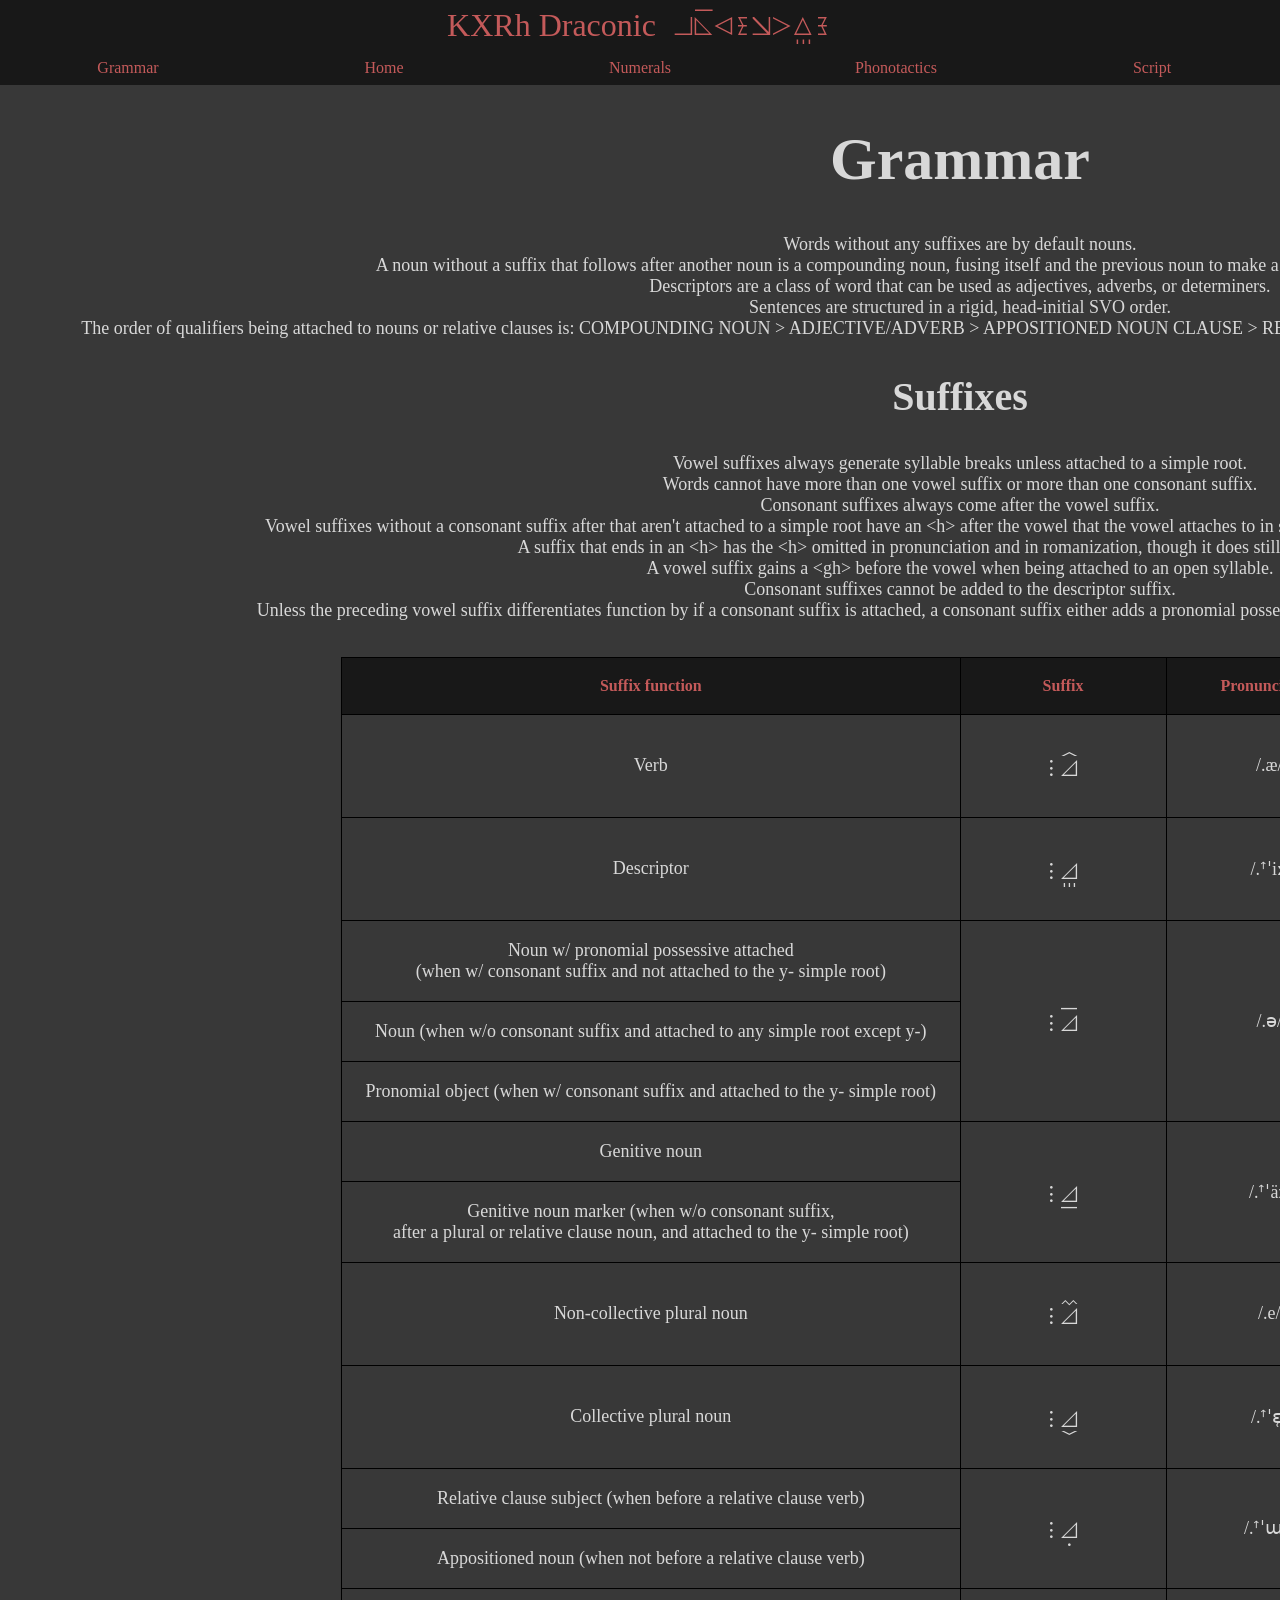
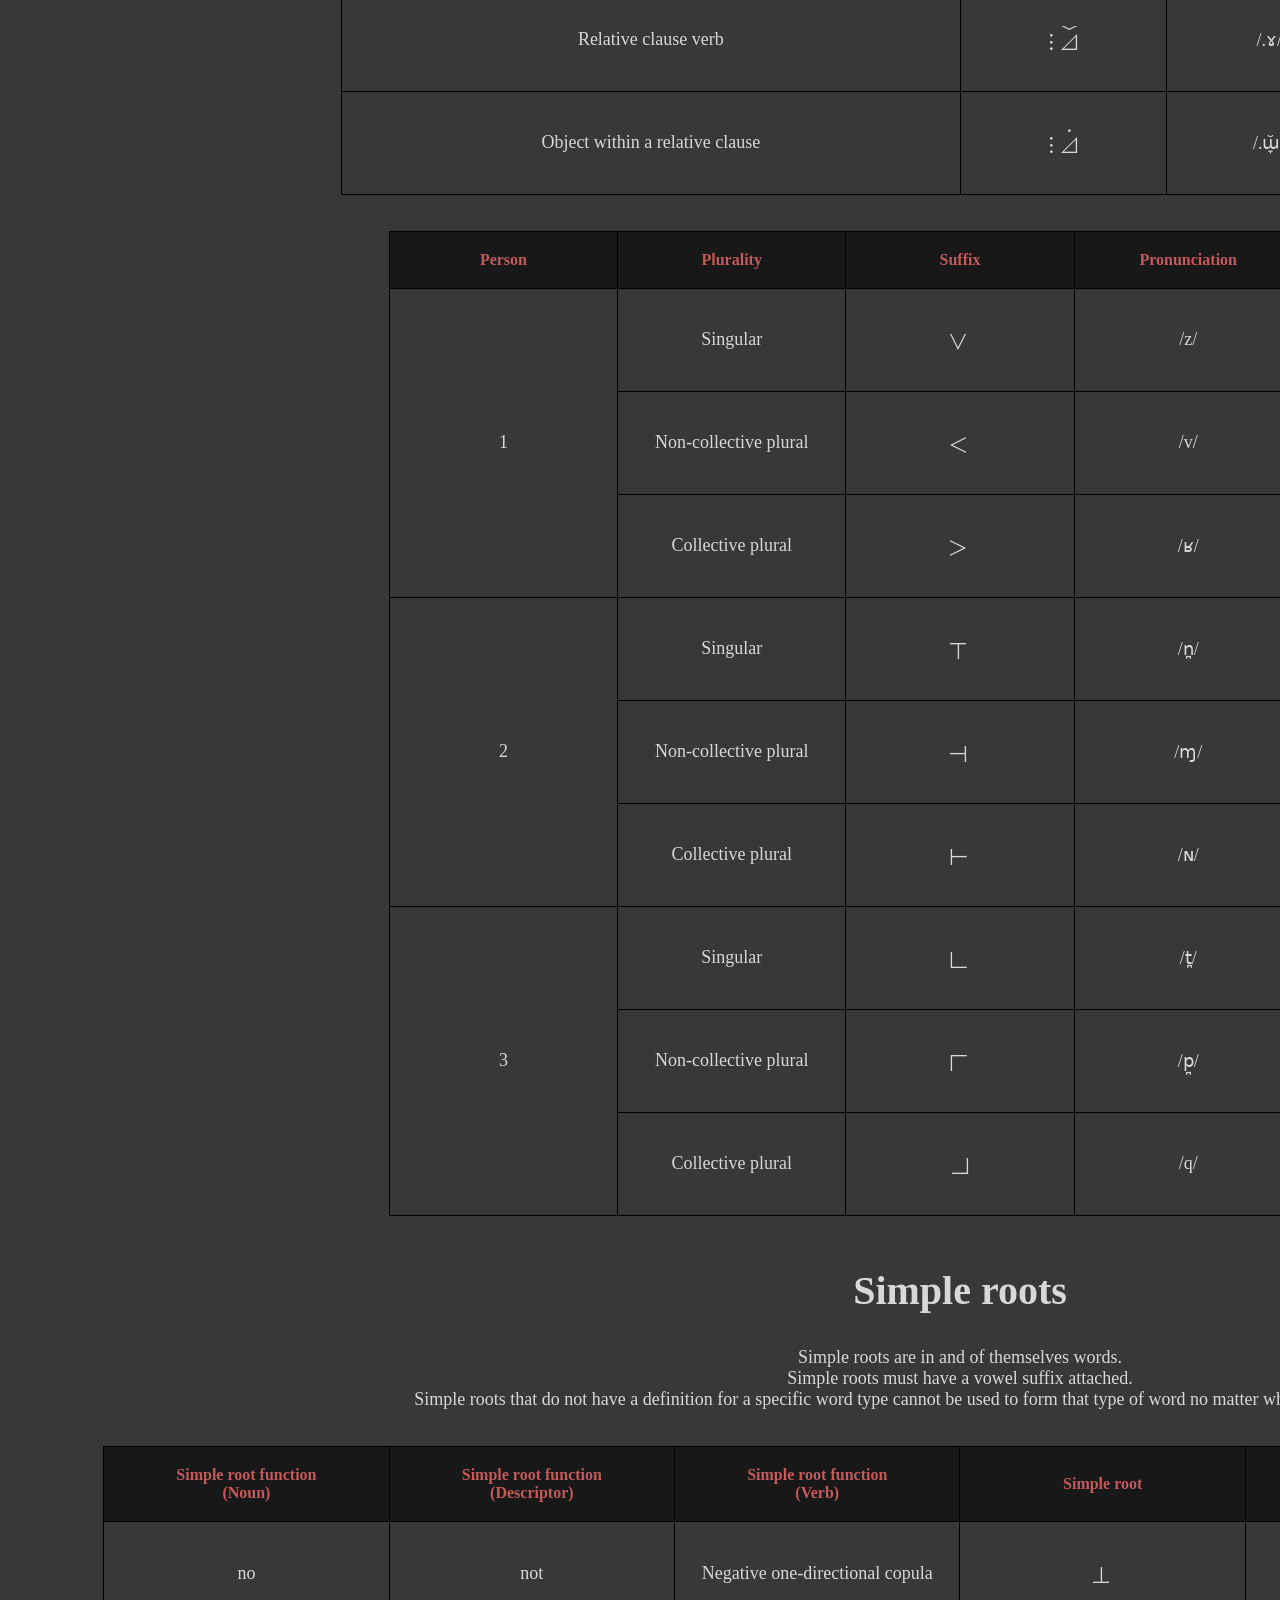
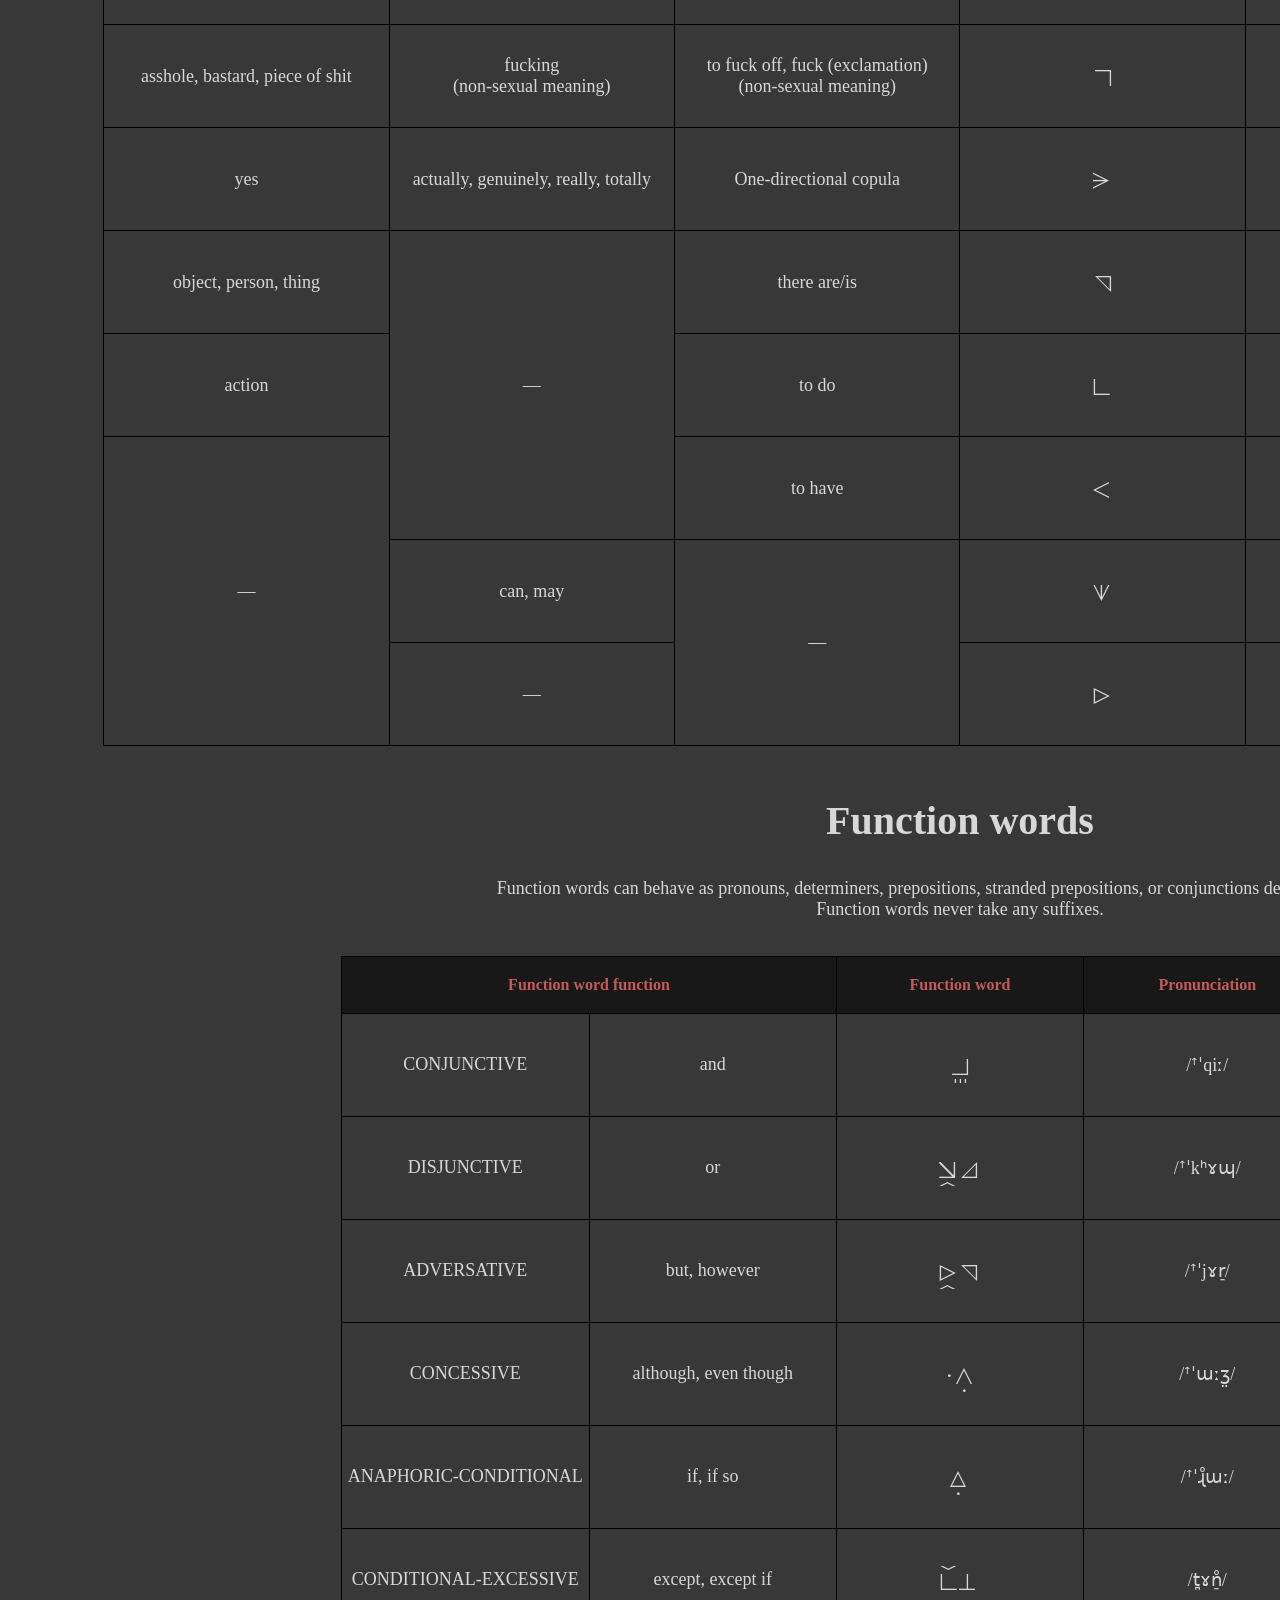
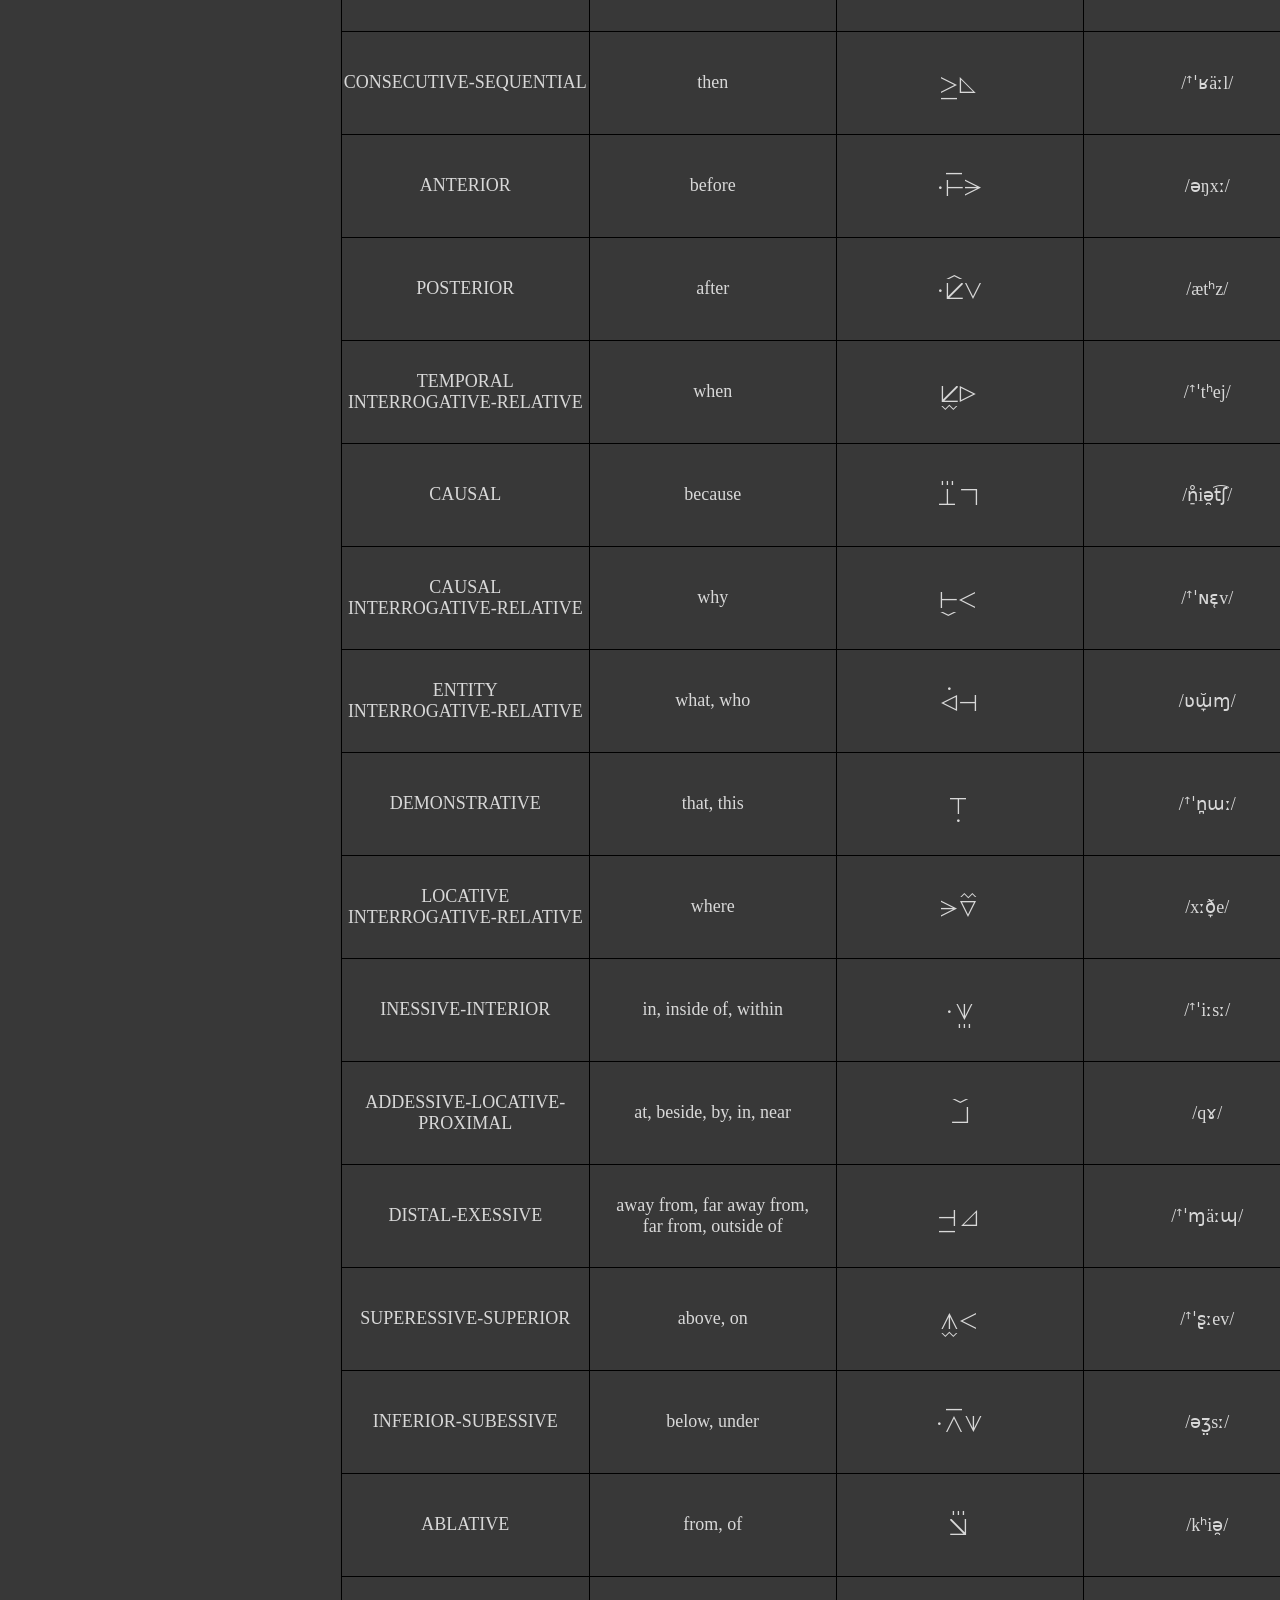
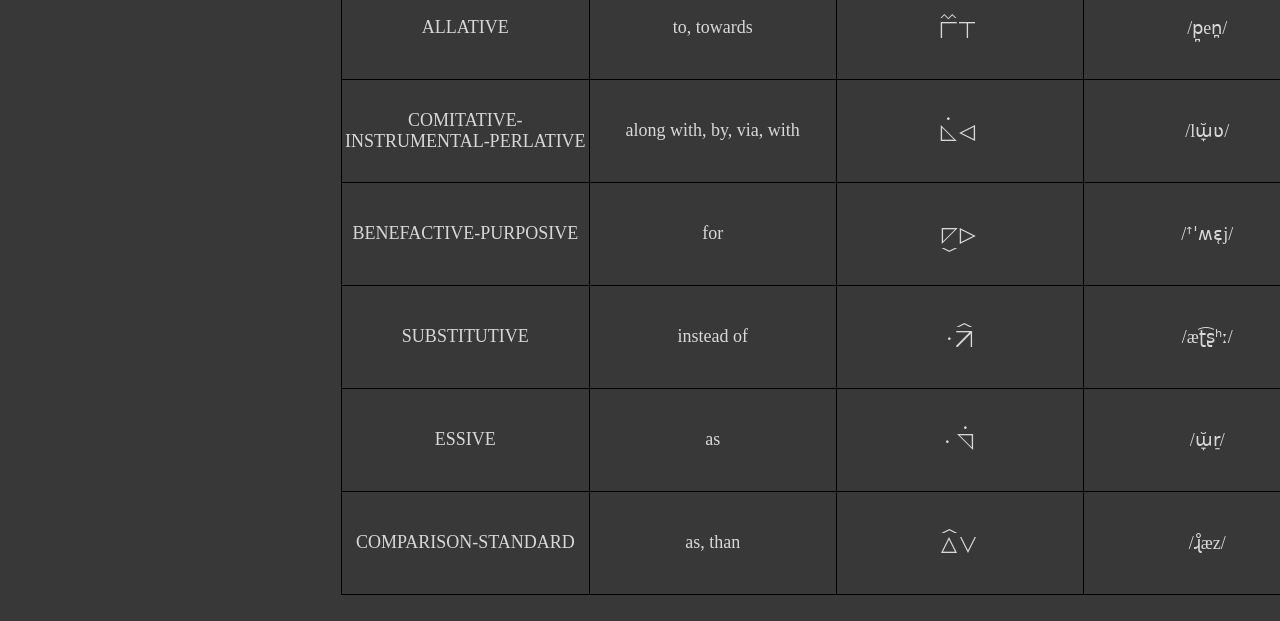
==== structural/grammar.html @ 3b216af0 "typo" ====
<!DOCTYPE html>
<html lang="en">
    <head>
        <link rel="stylesheet" href="../style/style.css">
        <meta charset="UTF-8">
        <meta name="viewport" content="width=device-width, initial-scale=1.0">
        <title>KXRh Draconic</title>
    </head>
    <body>
        <header>
            <p>KXRh Draconic&nbsp;&nbsp;</p>
            <p class="kxrh">qlaw{kxRI}</p>
        </header>
        <nav>
            <a href="grammar.html">Grammar</a>
            <a href="../index.html">Home</a>
            <a href="numerals.html">Numerals</a>
            <a href="phonotactics.html">Phonotactics</a>
            <a href="script.html">Script</a>
        </nav>
        <h1>Grammar</h1>
        <p>
            Words without any suffixes are by default nouns.<br>
            A noun without a suffix that follows after another noun is a compounding noun, fusing itself and the previous noun to make a semantically novel compound noun.<br>
            Descriptors are a class of word that can be used as adjectives, adverbs, or determiners.<br>
            Sentences are structured in a rigid, head-initial SVO order.<br>
            The order of qualifiers being attached to nouns or relative clauses is: COMPOUNDING NOUN &gt; ADJECTIVE/ADVERB &gt; APPOSITIONED NOUN CLAUSE &gt; RELATIVE CLAUSE &gt; POSSESSIVE NOUN &gt; PREPOSITIONAL CLAUSE.
        </p>
        <h2>Suffixes</h2>
        <p>
            Vowel suffixes always generate syllable breaks unless attached to a simple root.<br>
            Words cannot have more than one vowel suffix or more than one consonant suffix.<br>
            Consonant suffixes always come after the vowel suffix.<br>
            Vowel suffixes without a consonant suffix after that aren't attached to a simple root have an &lt;h&gt; after the vowel that the vowel attaches to in script (it attaches to the consonant suffix otherwise).<br>
            A suffix that ends in an &lt;h&gt; has the &lt;h&gt; omitted in pronunciation and in romanization, though it does still remain in script.<br>
            A vowel suffix gains a &lt;gh&gt; before the vowel when being attached to an open syllable.<br>
            Consonant suffixes cannot be added to the descriptor suffix.<br>
            Unless the preceding vowel suffix differentiates function by if a consonant suffix is attached, a consonant suffix either adds a pronomial possessive to a noun or adds a pronomial subject to a verb.
        </p>
        <br>
        <table class="vowel-suffix grid">
            <colspan><col><col><col><col></colspan>
            <tr>
                <th><br>Suffix function<br><br></th>
                <th><br>Suffix<br><br></th>
                <th><br>Pronunciation<br><br></th>
                <th><br>Romanization<br><br></th>
            </tr>
            <tr>
                <td><p>Verb</p></td>
                <td><p class="kxrh">;Gä</p></td>
                <td><p class="ipa">/.æ/</p></td>
                <td><p>ä</p></td>
            </tr>
            <tr>
                <td><p>Descriptor</p></td>
                <td><p class="kxrh">;GI</p></td>
                <td><p class="ipa">/.ꜛˈiː/</p></td>
                <td><p>ii</p></td>
            </tr>
            <tr>
                <td><p>Noun w/ pronomial possessive attached<br>(when w/ consonant suffix and not attached to the y- simple root)</p></td>
                <td rowspan="3"><p class="kxrh">;Ga</p></td>
                <td rowspan="3"><p class="ipa">/.ə/</p></td>
                <td rowspan="3"><p>a</p></td>
            </tr>
            <tr>
                <td><p>Noun (when w/o consonant suffix and attached to any simple root except y-)</p></td>
            </tr>
            <tr>
                <td><p>Pronomial object (when w/ consonant suffix and attached to the y- simple root)</p></td>
            </tr>
            <tr>
                <td><p>Genitive noun</p></td>
                <td rowspan="2"><p class="kxrh">;GA</p></td>
                <td rowspan="2"><p class="ipa">/.ꜛˈäː/</p></td>
                <td rowspan="2"><p>aa</p></td>
            </tr>
            <tr>
                <td><p>Genitive noun marker (when w/o consonant suffix,<br>after a plural or relative clause noun, and attached to the y- simple root)</p></td>
            </tr>
            <tr>
                <td><p>Non-collective plural noun</p></td>
                <td><p class="kxrh">;Ge</p></td>
                <td><p class="ipa">/.e/</p></td>
                <td><p>e</p></td>
            </tr>
            <tr>
                <td><p>Collective plural noun</p></td>
                <td><p class="kxrh">;Gë</p></td>
                <td><p class="ipa">/.ꜛˈɛ̜/</p></td>
                <td><p>ë</p></td>
            </tr>
            <tr>
                <td><p>Relative clause subject (when before a relative clause verb)</p></td>
                <td rowspan="2"><p class="kxrh">;GU</p></td>
                <td rowspan="2"><p class="ipa">/.ꜛˈɯː/</p></td>
                <td rowspan="2"><p>uu</p></td>
            </tr>
            <tr>
                <td><p>Appositioned noun (when not before a relative clause verb)</p></td>
            </tr>
            <tr>
                <td><p>Relative clause verb</p></td>
                <td><p class="kxrh">;Go</p></td>
                <td><p class="ipa">/.ɤ/</p></td>
                <td><p>o</p></td>
            </tr>
            <tr>
                <td><p>Object within a relative clause</p></td>
                <td><p class="kxrh">;G'</p></td>
                <td><p class="ipa">/.ɯ̞̆/</p></p></td>
                <td><p>'</p></td>
            </tr>
        </table>
        <br>
        <br>
        <table class="consonant-suffix grid">
            <colgroup><col span="5"></colgroup>
            <tr>
                <th><br>Person<br><br></th>
                <th><br>Plurality<br><br></th>
                <th><br>Suffix<br><br></th>
                <th><br>Pronunciation<br><br></th>
                <th><br>Romanization<br><br></th>
            </tr>
            <tr>
                <td rowspan="3"><p>1</p></td>
                <td><p>Singular</p></td>
                <td><p class="kxrh">z</p></td>
                <td><p class="ipa">/z/</p></td>
                <td><p>z</p></td>
            </tr>
            <tr>
                <td><p>Non-collective plural</p></td>
                <td><p class="kxrh">v</p></td>
                <td><p class="ipa">/v/</p></td>
                <td><p>v</p></td>
            </tr>
            <tr>
                <td><p>Collective plural</p></td>
                <td><p class="kxrh">x</p></td>
                <td><p class="ipa">/ʁ/</p></td>
                <td><p>x</p></td>
            </tr>
            <tr>
                <td rowspan="3"><p>2</p></td>
                <td><p>Singular</p></td>
                <td><p class="kxrh">n</p></td>
                <td><p class="ipa">/n̪/</p></td>
                <td><p>n</p></td>
            </tr>
            <tr>
                <td><p>Non-collective plural</p></td>
                <td><p class="kxrh">m</p></td>
                <td><p class="ipa">/ɱ/</p></td>
                <td><p>m</p></td>
            </tr>
            <tr>
                <td><p>Collective plural</p></td>
                <td><p class="kxrh">g</p></td>
                <td><p class="ipa">/ɴ/</p></td>
                <td><p>ng</p></td>
            </tr>
            <tr>
                <td rowspan="3"><p>3</p></td>
                <td><p>Singular</p></td>
                <td><p class="kxrh">d</p></td>
                <td><p class="ipa">/t̪/</p></td>
                <td><p>d</p></td>
            </tr>
            <tr>
                <td><p>Non-collective plural</p></td>
                <td><p class="kxrh">b</p></td>
                <td><p class="ipa">/p̪/</p></td>
                <td><p>b</p></td>
            </tr>
            <tr>
                <td><p>Collective plural</p></td>
                <td><p class="kxrh">q</p></td>
                <td><p class="ipa">/q/</p></td>
                <td><p>q</p></td>
            </tr>
        </table>
        <br>
        <h2>Simple roots</h2>
        <p>
            Simple roots are in and of themselves words.<br>
            Simple roots must have a vowel suffix attached.<br>
            Simple roots that do not have a definition for a specific word type cannot be used to form that type of word no matter what suffix gets attached to them.
        </p>
        <br>
        <table class="simple-roots grid">
            <colgroup><col span="6"></colgroup>
            <tr>
                <th><br>Simple root function<br>(Noun)<br><br></th>
                <th><br>Simple root function<br>(Descriptor)<br><br></th>
                <th><br>Simple root function<br>(Verb)<br><br></th>
                <th><br>Simple root<br><br></th>
                <th><br>Pronunciation<br><br></th>
                <th><br>Romanization<br><br></th>
            </tr>
            <tr>
                <td><p>no</p></td>
                <td><p>not</p></td>
                <td><p>Negative one-directional copula</p></td>
                <td><p class="kxrh">N</p></td>
                <td><p class="ipa">/n̠̊/</p></td>
                <td><p>nh</p></td>
            </tr>
            <tr>
                <td><p>asshole, bastard, piece of shit</p></td>
                <td><p>fucking<br>(non-sexual meaning)</p></td>
                <td><p>to fuck off, fuck (exclamation)<br>(non-sexual meaning)</p></td>
                <td><p class="kxrh">J</p></td>
                <td><p class="ipa">/t͡ʃ/</p></td>
                <td><p>jh</p></td>
            </tr>
            <tr>
                <td><p>yes</p></td>
                <td><p>actually, genuinely, really, totally</p></td>
                <td><p>One-directional copula</p></td>
                <td><p class="kxrh">K</p></td>
                <td><p class="ipa">/xː/</p></td>
                <td><p>kh</p></td>
            </tr>
            <tr>
                <td><p>object, person, thing</p></td>
                <td rowspan="3"><p>—</p></td>
                <td><p>there are/is</p></td>
                <td><p class="kxrh">r</p></td>
                <td><p class="ipa">/r̠/</p></td>
                <td><p>r</p></td>
            </tr>
            <tr>
                <td><p>action</p></td>
                <td><p>to do</p></td>
                <td><p class="kxrh">d</p></td>
                <td><p class="ipa">/t̪/</p></td>
                <td><p>d</p></td>
            </tr>
            <tr>
                <td rowspan="3"><p>—</p></td>
                <td><p>to have</p></td>
                <td><p class="kxrh">v</p></td>
                <td><p class="ipa">/v/</p></td>
                <td><p>v</p></td>
            </tr>
            <tr>
                <td><p>can, may</p></td>
                <td rowspan="2"><p>—</p></td>
                <td><p class="kxrh">s</p></td>
                <td><p class="ipa">/sː/</p></td>
                <td><p>s</p></td>
            </tr>
            <tr>
                <td><p>—</p></td>
                <td><p class="kxrh">y</p></td>
                <td><p class="ipa">/j/</p></td>
                <td><p>y</p></td>
            </tr>
        </table>
        <br>
        <h2>Function words</h2>
        <p>
            Function words can behave as pronouns, determiners, prepositions, stranded prepositions, or conjunctions depending on context.<br>
            Function words never take any suffixes.
        </p>
        <br>
        <table class="function-words grid">
            <colgroup><col span="5"></colgroup>
            <tr>
                <th colspan="2"><br>Function word function<br><br></th>
                <th><br>Function word<br><br></th>
                <th><br>Pronunciation<br><br></th>
                <th><br>Romanization<br><br></th>
            </tr>
            <tr>
                <td><p>CONJUNCTIVE</p></td>
                <td><p>and</p></td>
                <td><p class="kxrh">qI</p></td>
                <td><p class="ipa">/ꜛˈqiː/</p></td>
                <td><p>qii</p></td>
            </tr>
            <tr>
                <td><p>DISJUNCTIVE</p></td>
                <td><p>or</p></td>
                <td><p class="kxrh">kōG</p></td>
                <td><p class="ipa">/ꜛˈkʰɤɰ/</p></td>
                <td><p>kōh</p></td>
            </tr>
            <tr>
                <td><p>ADVERSATIVE</p></td>
                <td><p>but, however</p></td>
                <td><p class="kxrh">yōr</p></td>
                <td><p class="ipa">/ꜛˈjɤr̠/</p></td>
                <td><p>yōr</p></td>
            </tr>
            <tr>
                <td><p>CONCESSIVE</p></td>
                <td><p>although, even though</p></td>
                <td><p class="kxrh">,jU</p></td>
                <td><p class="ipa">/ꜛˈɯːʒ̤/</p></td>
                <td><p>uuj</p></td>
            </tr>
            <tr>
                <td><p>ANAPHORIC-CONDITIONAL</p></td>
                <td><p>if, if so</p></td>
                <td><p class="kxrh">RU</p></td>
                <td><p class="ipa">/ꜛˈɻ̊ɯː/</p></td>
                <td><p>rhuu</p></td>
            </tr>
            <tr>
                <td><p>CONDITIONAL-EXCESSIVE</p></td>
                <td><p>except, except if</p></td>
                <td><p class="kxrh">doN</p></td>
                <td><p class="ipa">/t̪ɤn̠̊/</p></td>
                <td><p>donh</p></td>
            </tr>
            <tr>
                <td><p>CONSECUTIVE-SEQUENTIAL</p></td>
                <td><p>then</p></td>
                <td><p class="kxrh">xAl</p></td>
                <td><p class="ipa">/ꜛˈʁäːl/</p></td>
                <td><p>xaal</p></td>
            </tr>
            <tr>
                <td><p>ANTERIOR</p></td>
                <td><p>before</p></td>
                <td><p class="kxrh">,gaK</p></td>
                <td><p class="ipa">/əŋxː/</p></td>
                <td><p>angkh</p></td>
            </tr>
            <tr>
                <td><p>POSTERIOR</p></td>
                <td><p>after</p></td>
                <td><p class="kxrh">,täz</p></td>
                <td><p class="ipa">/ætʰz/</p></td>
                <td><p>ätz</p></td>
            </tr>
            <tr>
                <td><p>TEMPORAL INTERROGATIVE-RELATIVE</p></td>
                <td><p>when</p></td>
                <td><p class="kxrh">tēy</p></td>
                <td><p class="ipa">/ꜛˈtʰej/</p></td>
                <td><p>tēi</p></td>
            </tr>
            <tr>
                <td><p>CAUSAL</p></td>
                <td><p>because</p></td>
                <td><p class="kxrh">NiJ</p></td>
                <td><p class="ipa">/n̠̊iə̯t͡ʃ/</p></td>
                <td><p>nhiajh</p></td>
            </tr>
            <tr>
                <td><p>CAUSAL<br>INTERROGATIVE-RELATIVE</p></td>
                <td><p>why</p></td>
                <td><p class="kxrh">gëv</p></td>
                <td><p class="ipa">/ꜛˈɴɛ̜v/</p></td>
                <td><p>ngëv</p></td>
            </tr>
            <tr>
                <td><p>ENTITY<br>INTERROGATIVE-RELATIVE</p></td>
                <td><p>what, who</p></td>
                <td><p class="kxrh">w'm</p></td>
                <td><p class="ipa">/ʋɯ̞̆ɱ/</p></td>
                <td><p>w'm</p></td>
            </tr>
            <tr>
                <td><p>DEMONSTRATIVE</p></td>
                <td><p>that, this</p></td>
                <td><p class="kxrh">nU</p></td>
                <td><p class="ipa">/ꜛˈn̪ɯː/</p></td>
                <td><p>nuu</p></td>
            </tr>
            <tr>
                <td><p>LOCATIVE<br>INTERROGATIVE-RELATIVE</p></td>
                <td><p>where</p></td>
                <td><p class="kxrh">KTe</p></td>
                <td><p class="ipa">/xːð̞e/</p></td>
                <td><p>khthe</p></td>
            </tr>
            <tr>
                <td><p>INESSIVE-INTERIOR</p></td>
                <td><p>in, inside of, within</p></td>
                <td><p class="kxrh">,sI</p></td>
                <td><p class="ipa">/ꜛˈiːsː/</p></td>
                <td><p>iis</p></td>
            </tr>
            <tr>
                <td><p>ADDESSIVE-LOCATIVE-PROXIMAL</p></td>
                <td><p>at, beside, by, in, near</p></td>
                <td><p class="kxrh">qo</p></td>
                <td><p class="ipa">/qɤ/</p></td>
                <td><p>qo</p></td>
            </tr>
            <tr>
                <td><p>DISTAL-EXESSIVE</p></td>
                <td><p>away from, far away from,<br>far from, outside of</p></td>
                <td><p class="kxrh">mAG</p></td>
                <td><p class="ipa">/ꜛˈɱäːɰ/</p></td>
                <td><p>maah</p></td>
            </tr>
            <tr>
                <td><p>SUPERESSIVE-SUPERIOR</p></td>
                <td><p>above, on</p></td>
                <td><p class="kxrh">Sēv</p></td>
                <td><p class="ipa">/ꜛˈʂːev/</p></td>
                <td><p>shēv</p></td>
            </tr>
            <tr>
                <td><p>INFERIOR-SUBESSIVE</p></td>
                <td><p>below, under</p></td>
                <td><p class="kxrh">,jas</p></td>
                <td><p class="ipa">/əʒ̤sː/</p></td>
                <td><p>ajs</p></td>
            </tr>
            <tr>
                <td><p>ABLATIVE</p></td>
                <td><p>from, of</p></td>
                <td><p class="kxrh">ki</p></td>
                <td><p class="ipa">/kʰiə̯/</p></td>
                <td><p>kia</p></td>
            </tr>
            <tr>
                <td><p>ALLATIVE</p></td>
                <td><p>to, towards</p></td>
                <td><p class="kxrh">ben</p></td>
                <td><p class="ipa">/p̪en̪/</p></td>
                <td><p>ben</p></td>
            </tr>
            <tr>
                <td><p>COMITATIVE-INSTRUMENTAL-PERLATIVE</p></td>
                <td><p>along with, by, via, with</p></td>
                <td><p class="kxrh">l'w</p></td>
                <td><p class="ipa">/lɯ̞̆ʋ/</p></td>
                <td><p>l'u</p></td>
            </tr>
            <tr>
                <td><p>BENEFACTIVE-PURPOSIVE</p></td>
                <td><p>for</p></td>
                <td><p class="kxrh">Vëy</p></td>
                <td><p class="ipa">/ꜛˈʍɛ̜j/</p></td>
                <td><p>vhëi</p></td>
            </tr>
            <tr>
                <td><p>SUBSTITUTIVE</p></td>
                <td><p>instead of</p></td>
                <td><p class="kxrh">,Cä</p></td>
                <td><p class="ipa">/æʈ͡ʂʰː/</p></td>
                <td><p>äch</p></td>
            </tr>
            <tr>
                <td><p>ESSIVE</p></td>
                <td><p>as</p></td>
                <td><p class="kxrh">,r'</p></td>
                <td><p class="ipa">/ɯ̞̆r̠/</p></td>
                <td><p>'r</p></td>
            </tr>
            <tr>
                <td><p>COMPARISON-STANDARD</p></td>
                <td><p>as, than</p></td>
                <td><p class="kxrh">Räz</p></td>
                <td><p class="ipa">/ɻ̊æz/</p></td>
                <td><p>rhäz</p></td>
            </tr>
        </table>
        <br>
    </body>
</html>
---- style/style.css ----
@font-face
{
    font-display: swap;
    font-family: "KXRh";
    src: url("./kxrh.ttf") format("truetype");
}

@media (max-width: 1919px) { html { min-width: 1920px;} }

body 
{
    background-color: #383838;
    color: #d8d8d8;
    font-family: Corbel;
    margin-top: 0;
    padding-top: 85px;
    text-align: center;
}

header 
{
    align-items: center;
    background-color: #181818;
    color: #c45a5a;
    display: flex;
    height: 50px;
    justify-content: center;
    left: 0;
    margin: 0;
    position: fixed;
    top: 0;
    user-select: none;
    width: 100%;
}

header p 
{
    font-size: 32px;
    margin: 0;
}

header .kxrh { font-size: 44px; }

header, nav { z-index: 1; }

h1 { font-size: 60px; }

h2 { font-size: 40px; }

nav 
{
    align-items: center;
    background-color: #181818;
    color: #c45a5a;
    display: flex;
    height: 35px;
    left: 0;
    position: fixed;
    top: 50px;
    width: 100%;
}

nav a 
{
    align-items: center;
    color: inherit;
    display: flex;
    flex: 1;
    height: 100%;
    justify-content: center;
    text-decoration: none;
    user-select: none;
}

p { font-size: 18px; }

td { background-color: #383838; }

td .kxrh
{
    font-size: 40px;
    line-height: 0.5;
}

td, th 
{
    border: 1px solid #000000;
    text-align: center;
}

th 
{
    background-color: #181818;
    color: #c45a5a;
}

.consonant, .consonant-suffix, .numeral, .vowel { width: 60%; }

.consonant td, .consonant th, .consonant-suffix col, .function-words col, .numeral td, .numeral th { width: 20%; }

.definition
{
    font-size: 21px;
    line-height: 1.5;
}

.definition .kxrh
{
    font-size: 36px;
    line-height: 1.5;
}

.function-words, .vowel-suffix { width: 65%; }

.grid
{
    border-collapse: collapse;
    margin-left: auto;
    margin-right: auto;
    table-layout: fixed;
}

.ipa, i { font-family: 'Doulos SIL'; }

.kxrh 
{
    display: inline-block;
    font-family: "KXRh";
    font-size: 30px;
    line-height: 1;
    transform: translateY(6px);
    user-select: none;
    white-space: pre;
}

.pair-legality, .simple-roots { width: 90%; }

.pair-legality col { width: 3.333333%; }

.pair-legality td { font-size: 28px; }

.pair-legality td, .pair-legality th { height: 50px; }

.punctuation { width: 36%; }

.punctuation td, .punctuation th { width: 33.333333%; }

.vowel td, .vowel th { width: 14.285714%; }

.vowel-suffix col:first-child { width: 50%; }

.simple-roots col, .vowel-suffix col:not(:first-child) { width: 16.666667%; }
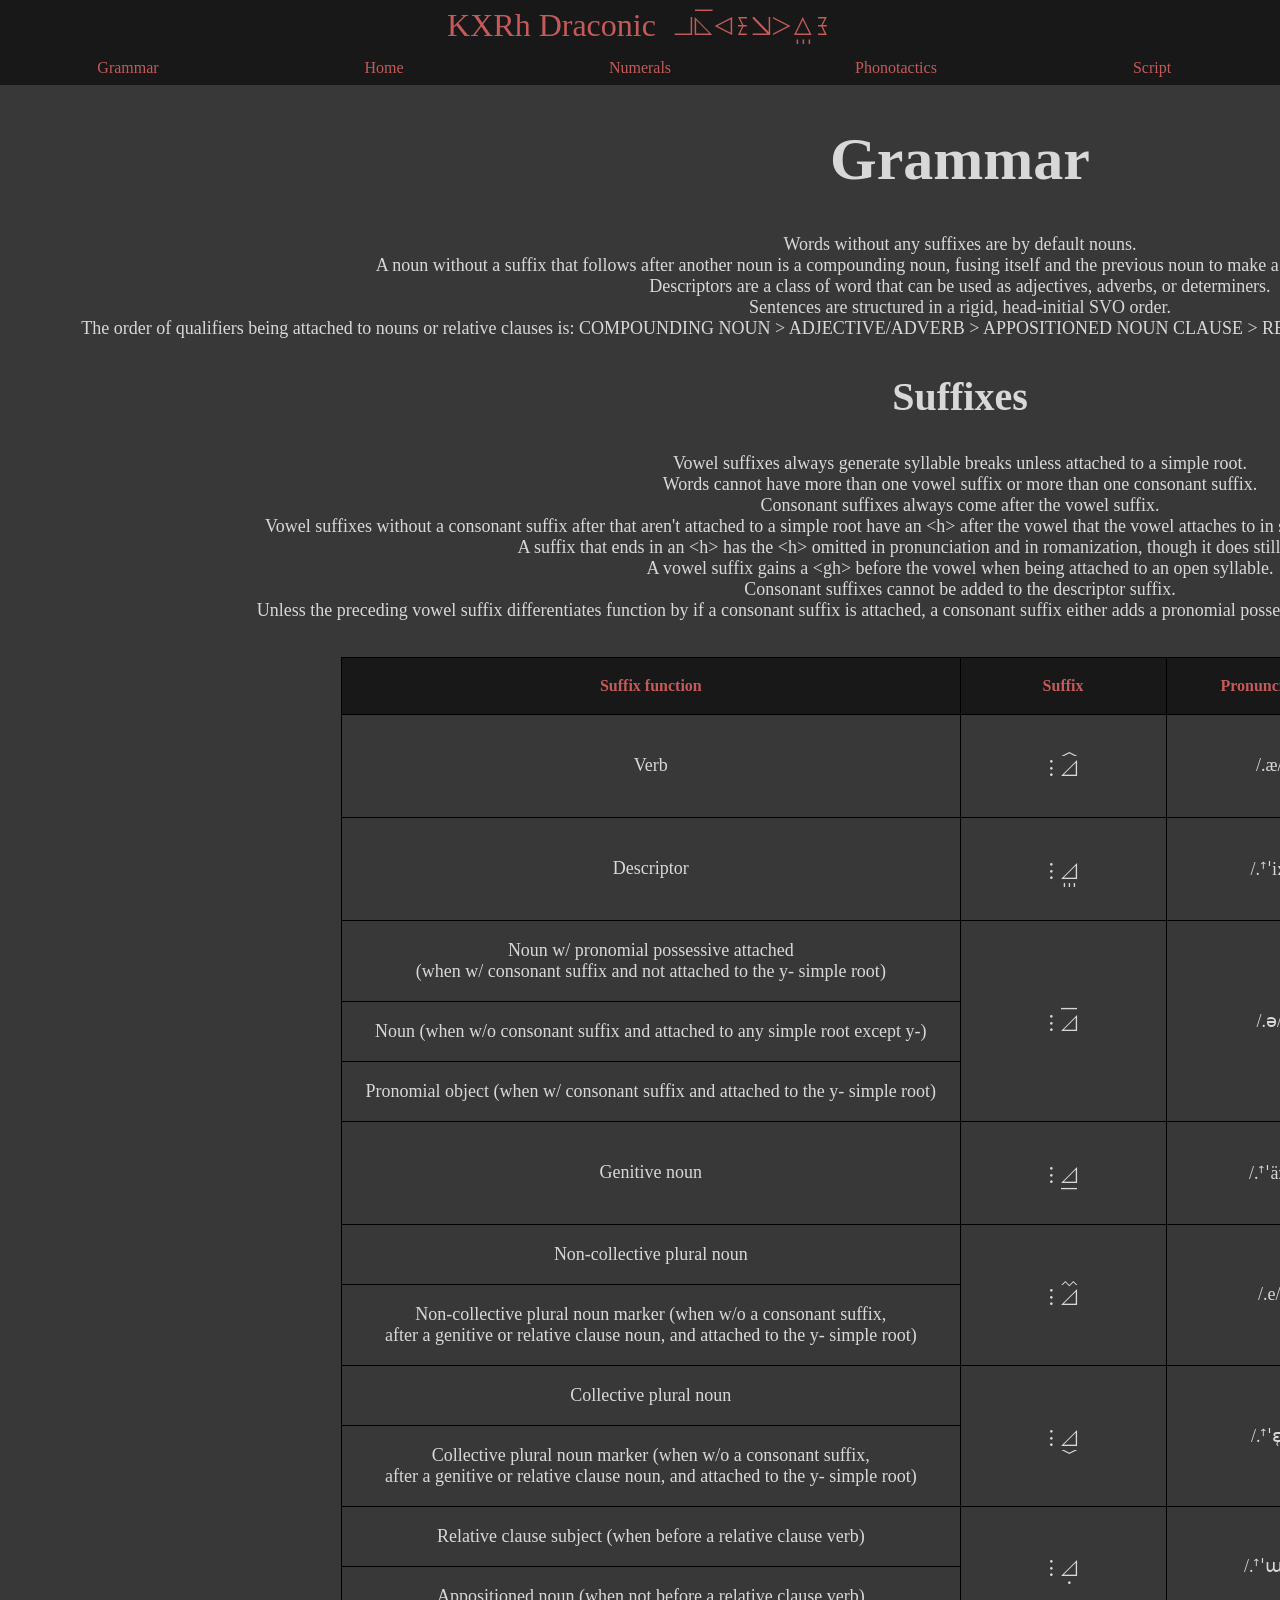
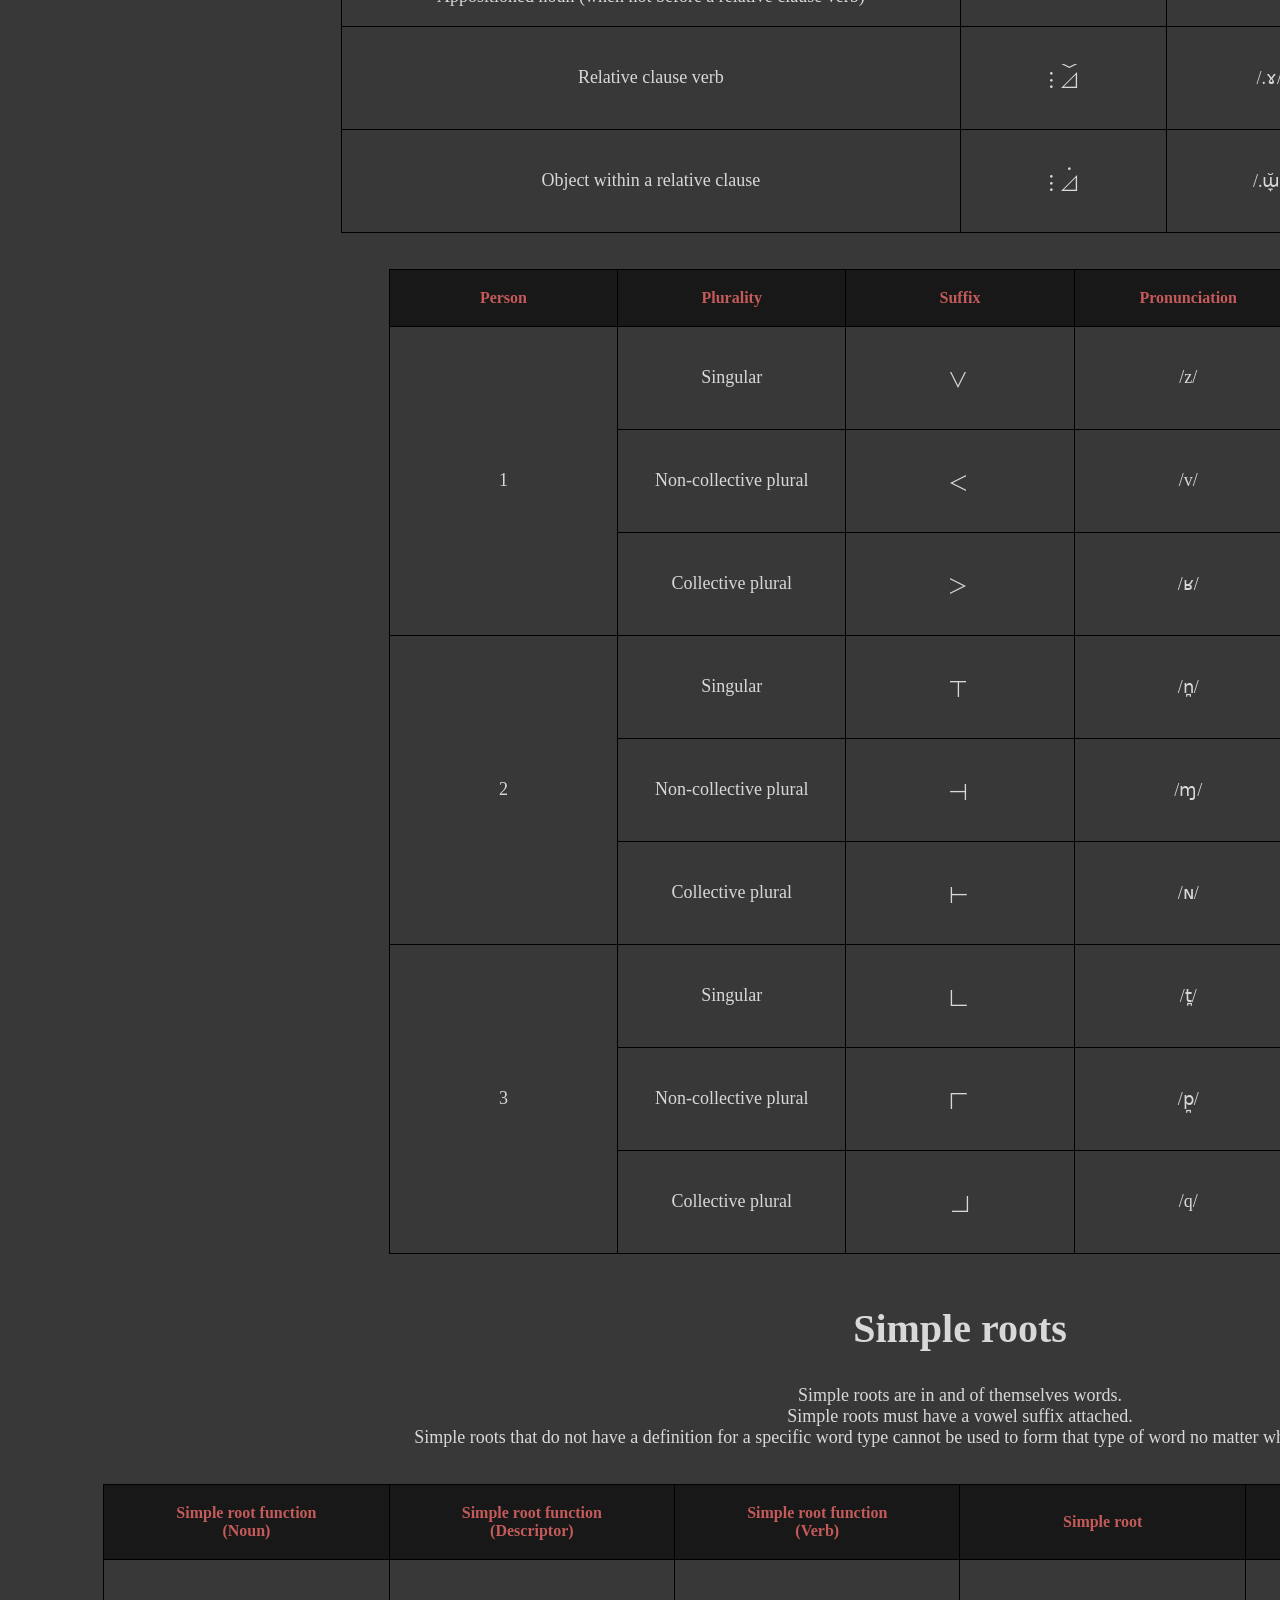
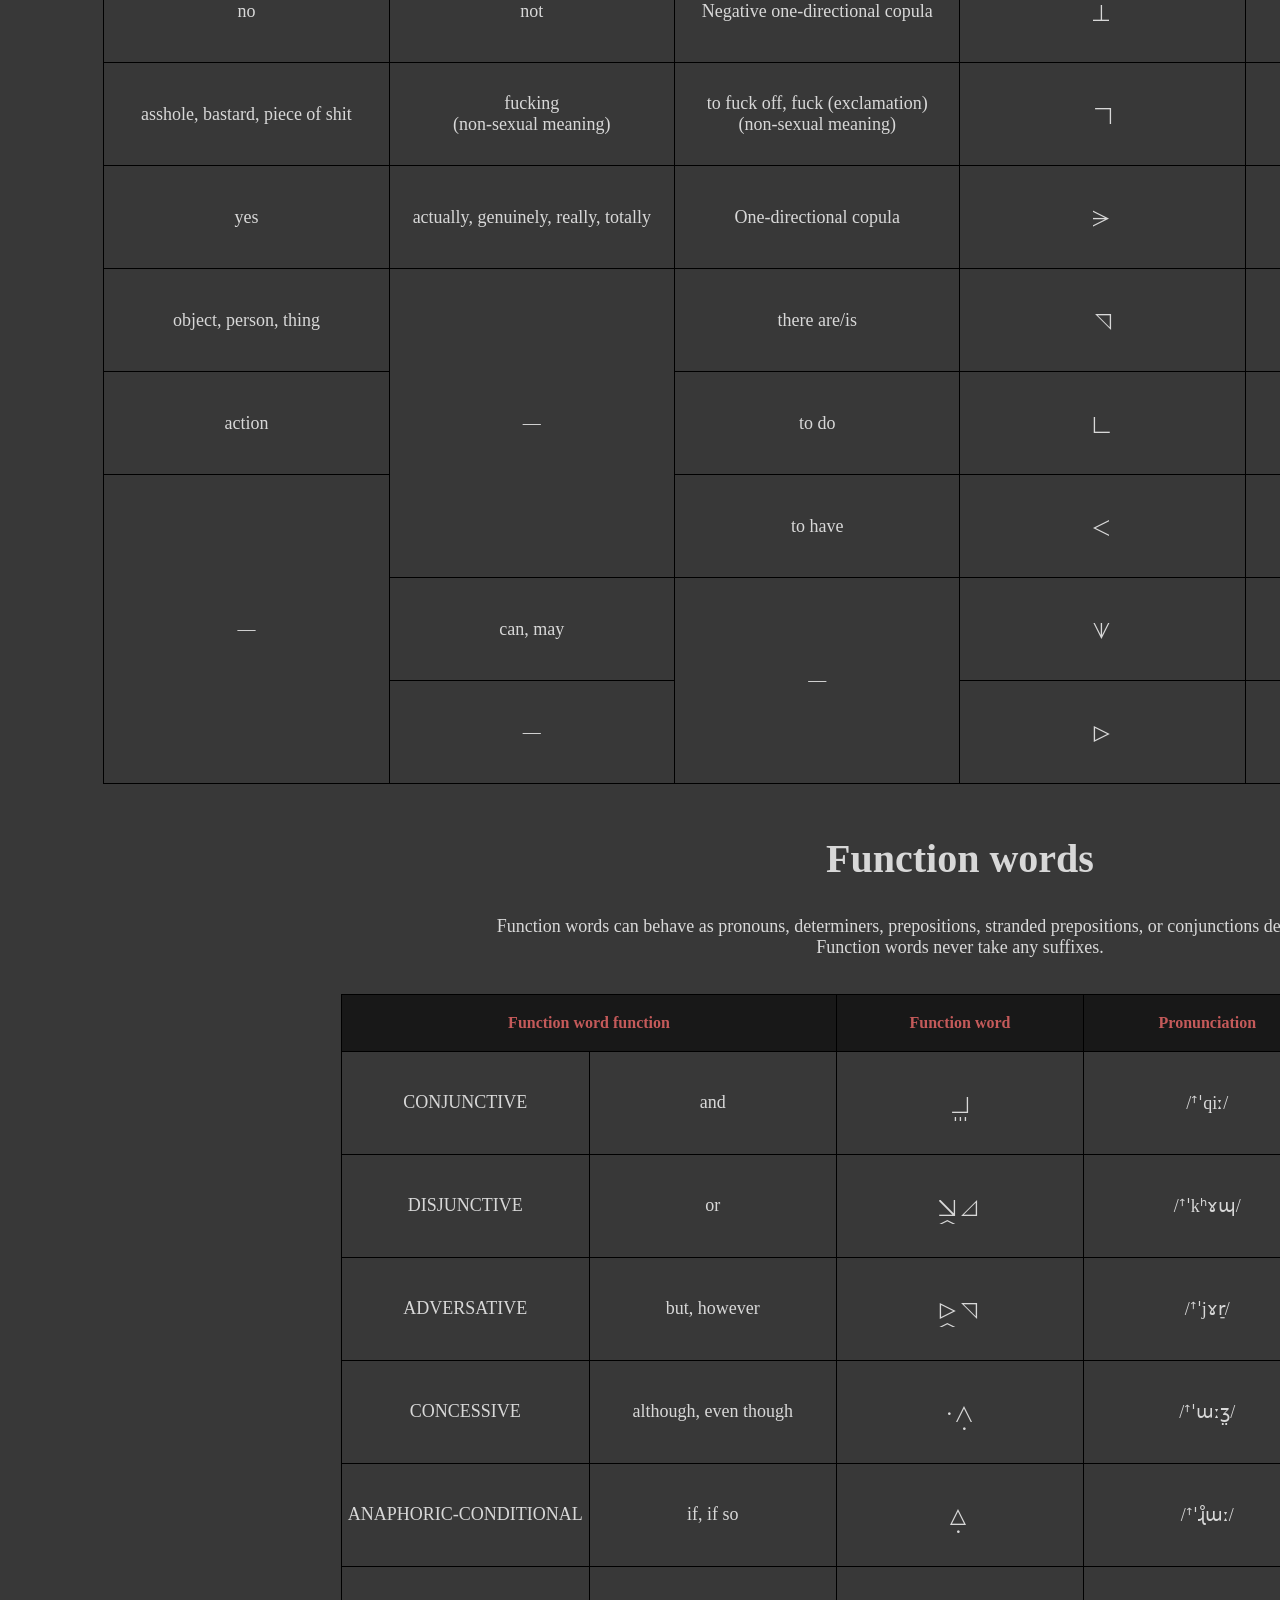
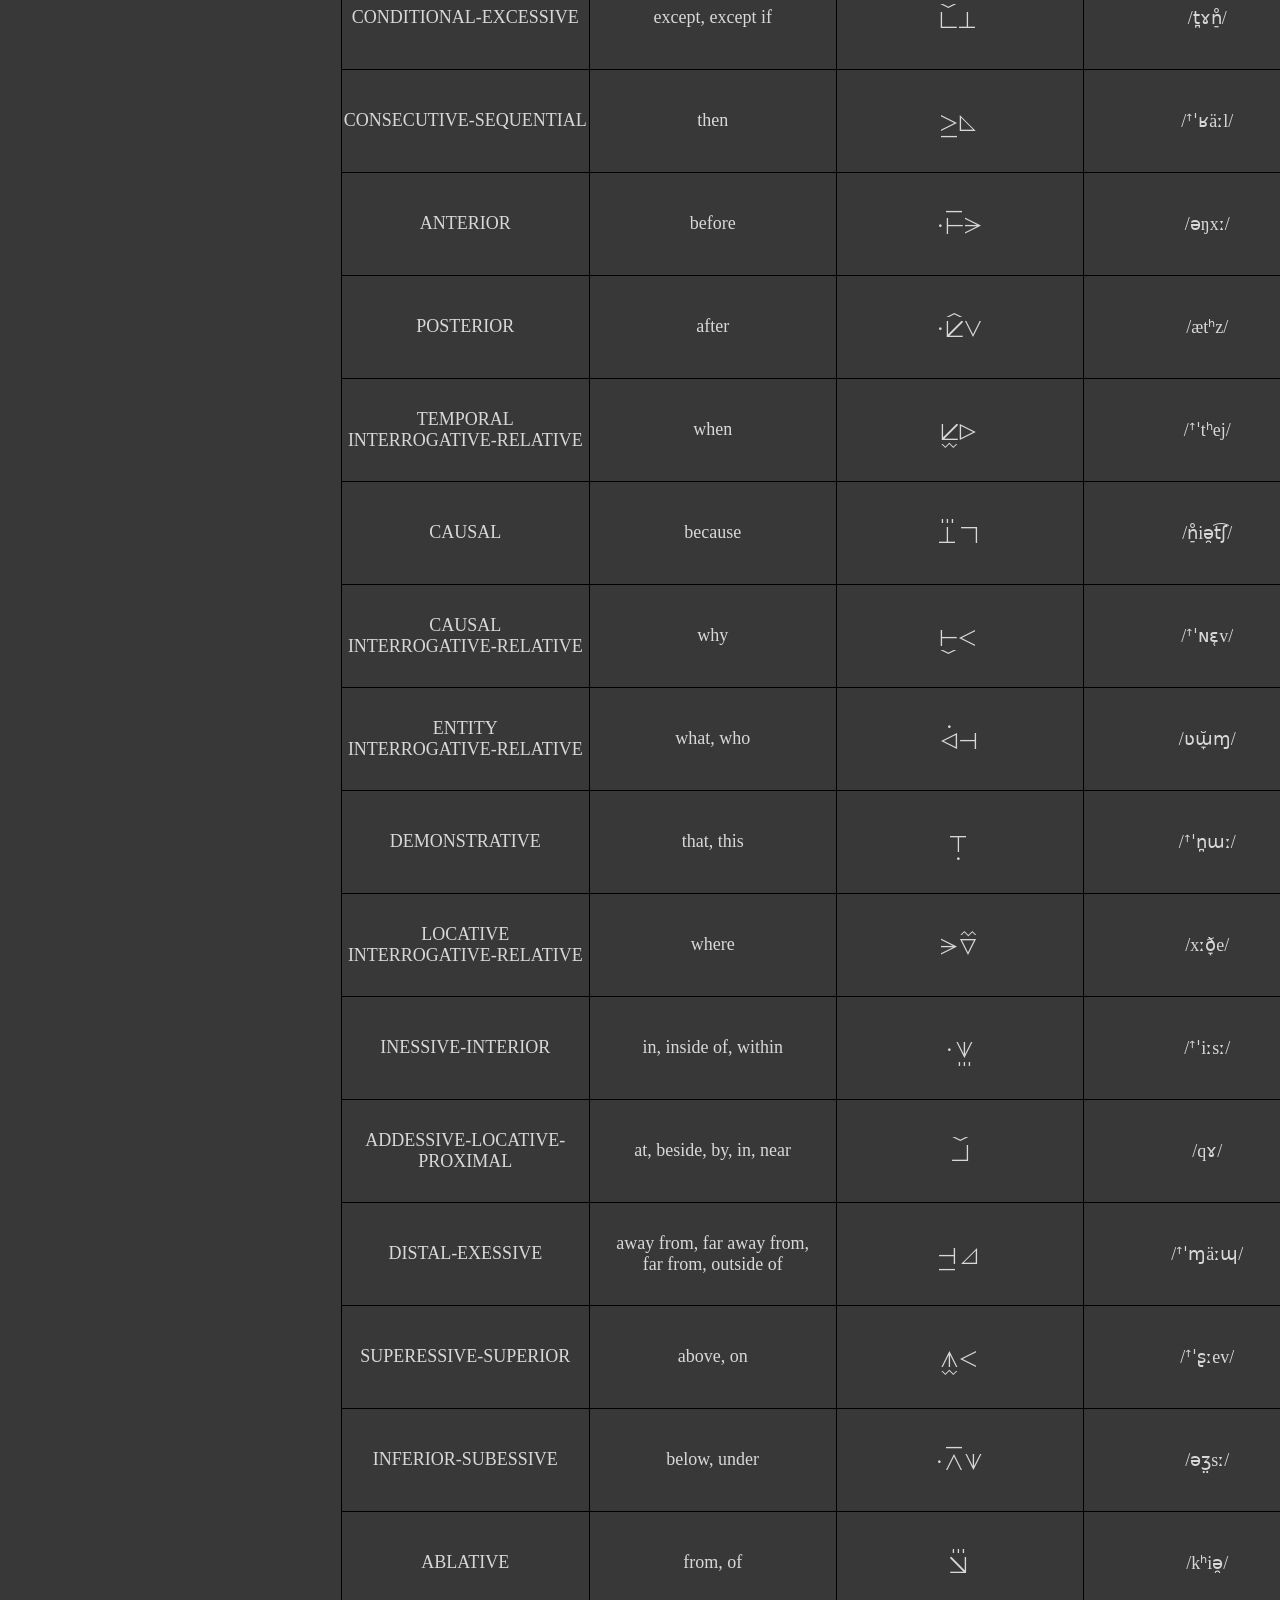
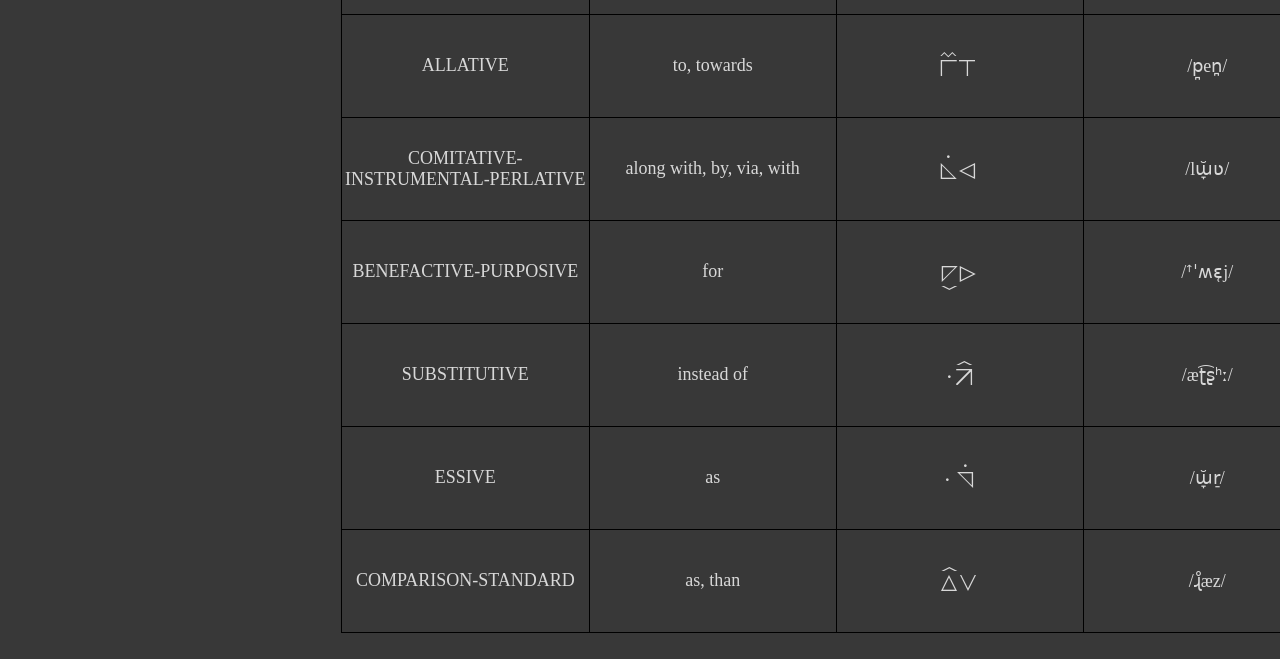
==== commit 55007a06: "Repaired logical errors in the vowel suffix overloading fix structure" ====
--- a/structural/grammar.html
+++ b/structural/grammar.html
@@ -72,24 +72,27 @@
             </tr>
             <tr>
                 <td><p>Genitive noun</p></td>
-                <td rowspan="2"><p class="kxrh">;GA</p></td>
-                <td rowspan="2"><p class="ipa">/.ꜛˈäː/</p></td>
-                <td rowspan="2"><p>aa</p></td>
-            </tr>
-            <tr>
-                <td><p>Genitive noun marker (when w/o consonant suffix,<br>after a plural or relative clause noun, and attached to the y- simple root)</p></td>
+                <td><p class="kxrh">;GA</p></td>
+                <td><p class="ipa">/.ꜛˈäː/</p></td>
+                <td><p>aa</p></td>
             </tr>
             <tr>
                 <td><p>Non-collective plural noun</p></td>
-                <td><p class="kxrh">;Ge</p></td>
-                <td><p class="ipa">/.e/</p></td>
-                <td><p>e</p></td>
+                <td rowspan="2"><p class="kxrh">;Ge</p></td>
+                <td rowspan="2"><p class="ipa">/.e/</p></td>
+                <td rowspan="2"><p>e</p></td>
+            </tr>
+            <tr>
+                <td><p>Non-collective plural noun marker (when w/o a consonant suffix,<br>after a genitive or relative clause noun, and attached to the y- simple root)</p></td>
             </tr>
             <tr>
                 <td><p>Collective plural noun</p></td>
-                <td><p class="kxrh">;Gë</p></td>
-                <td><p class="ipa">/.ꜛˈɛ̜/</p></td>
-                <td><p>ë</p></td>
+                <td rowspan="2"><p class="kxrh">;Gë</p></td>
+                <td rowspan="2"><p class="ipa">/.ꜛˈɛ̜/</p></td>
+                <td rowspan="2"><p>ë</p></td>
+            </tr>
+            <tr>
+                <td><p>Collective plural noun marker (when w/o a consonant suffix,<br>after a genitive or relative clause noun, and attached to the y- simple root)</p></td>
             </tr>
             <tr>
                 <td><p>Relative clause subject (when before a relative clause verb)</p></td>
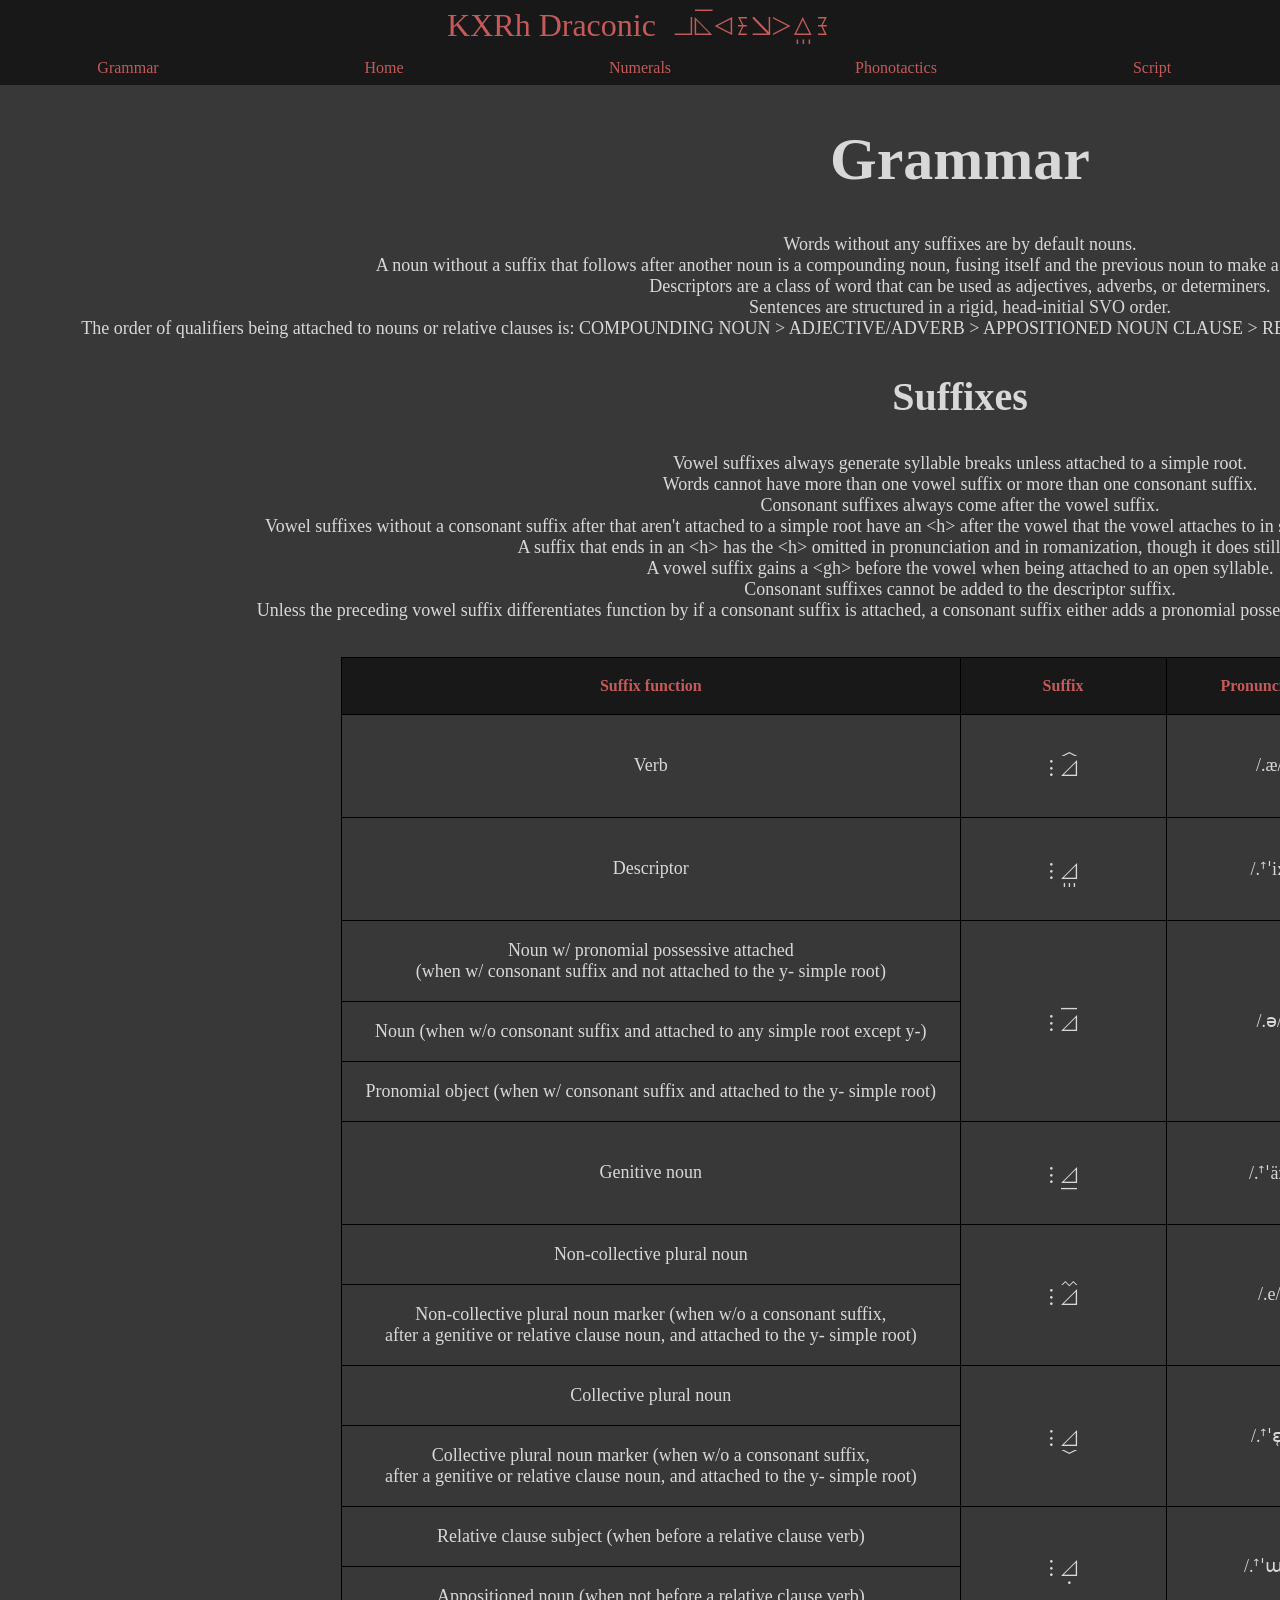
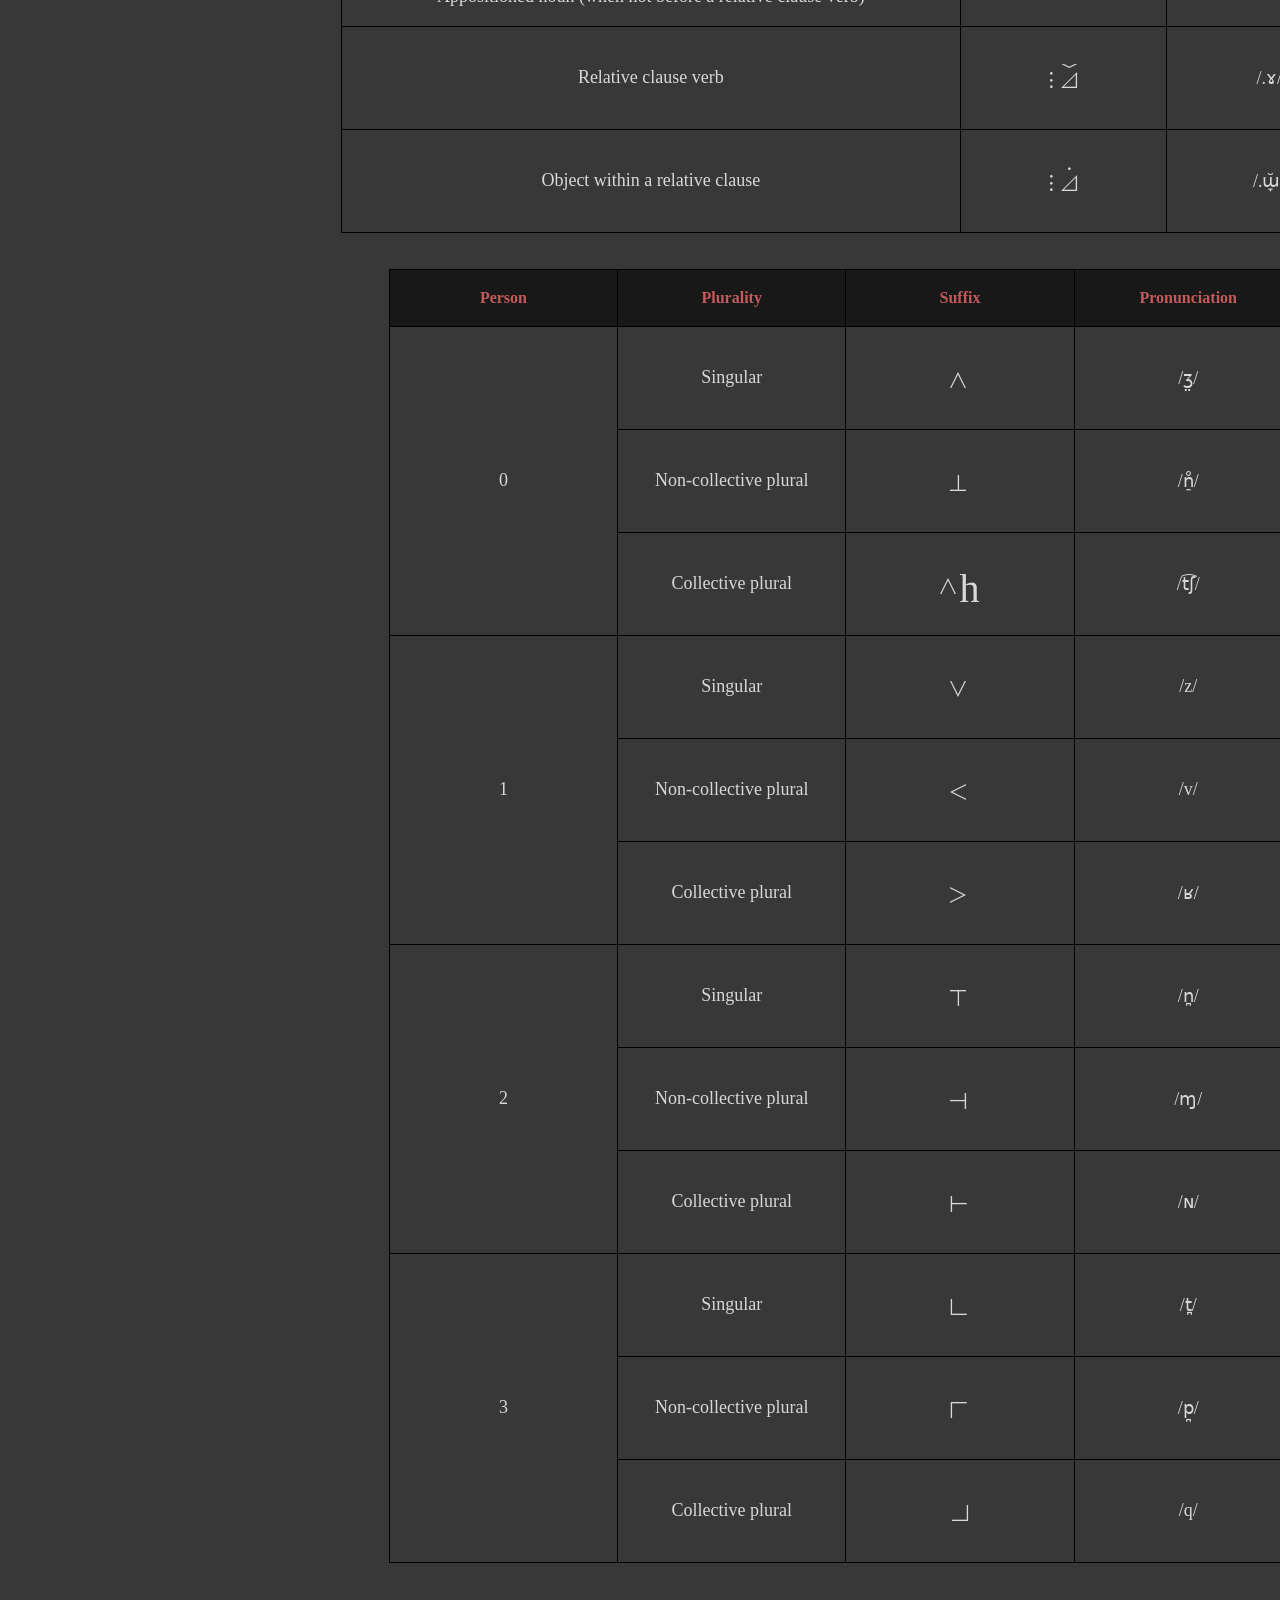
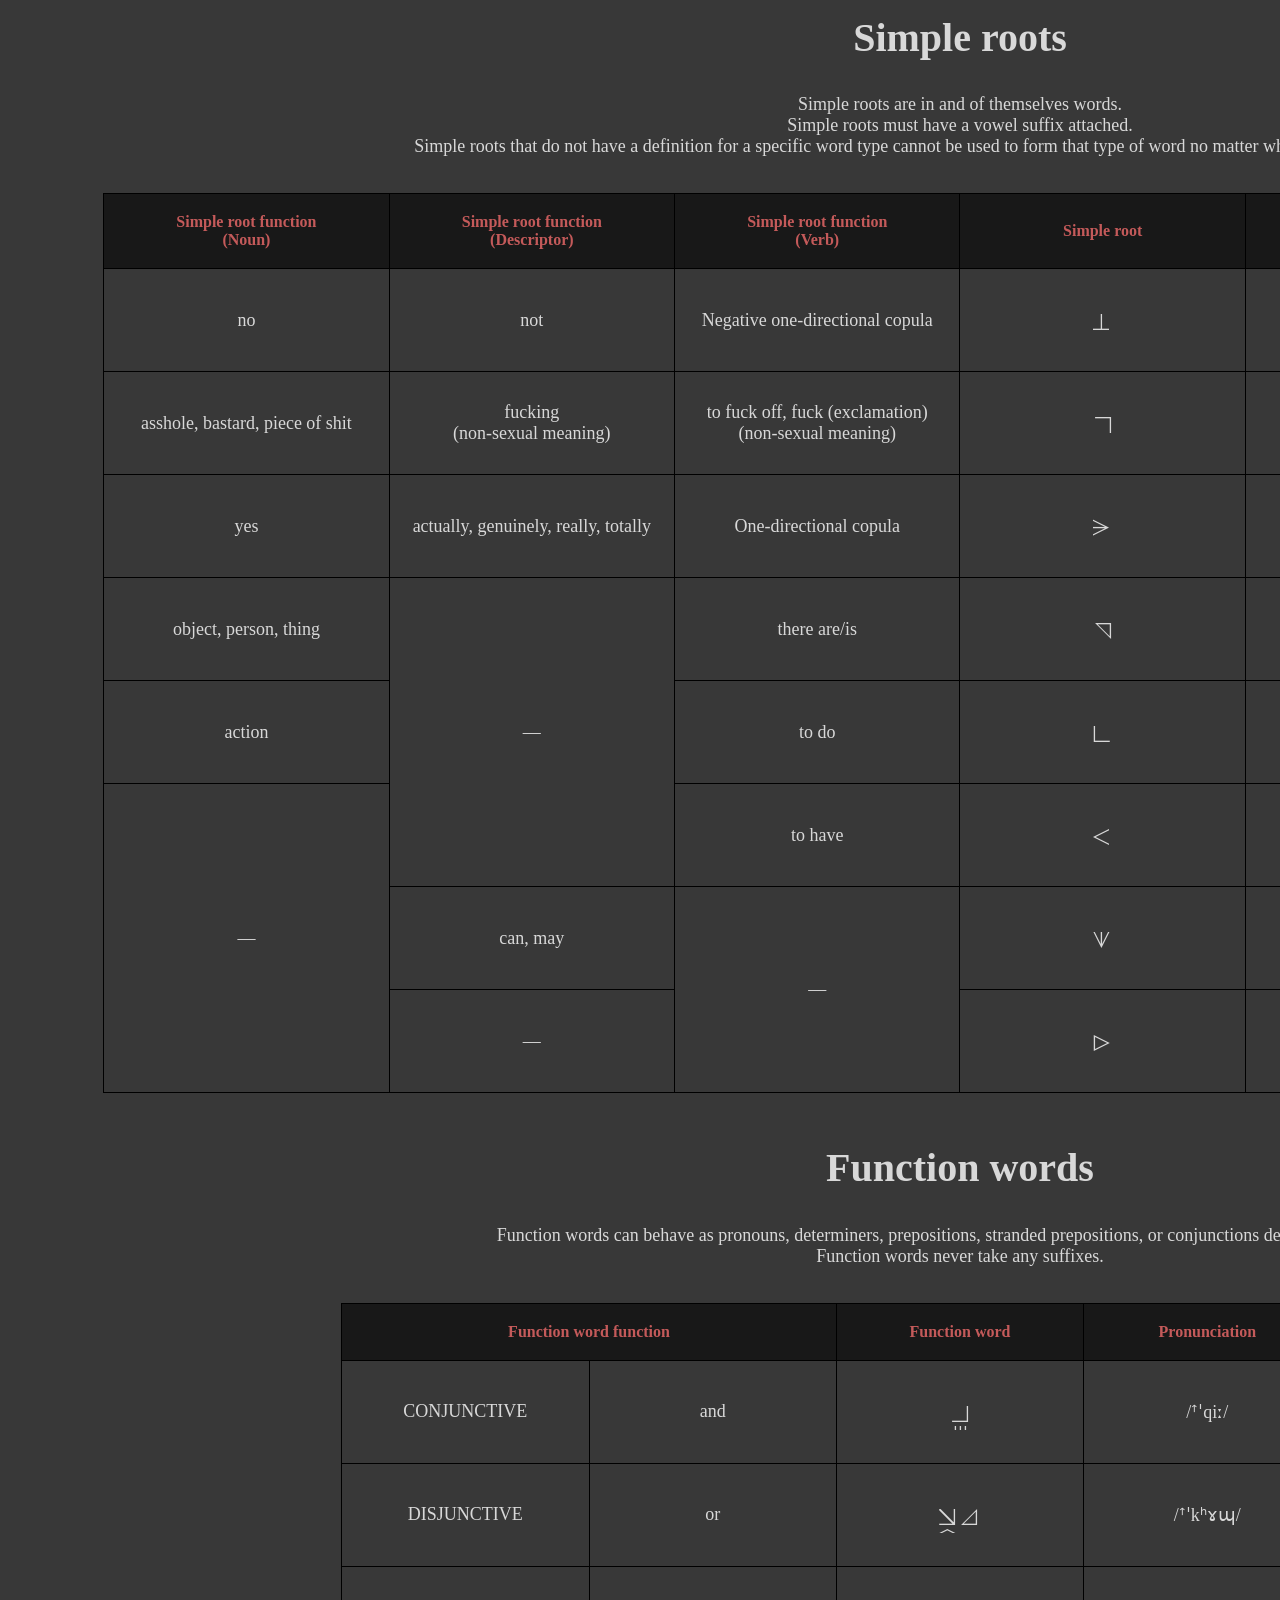
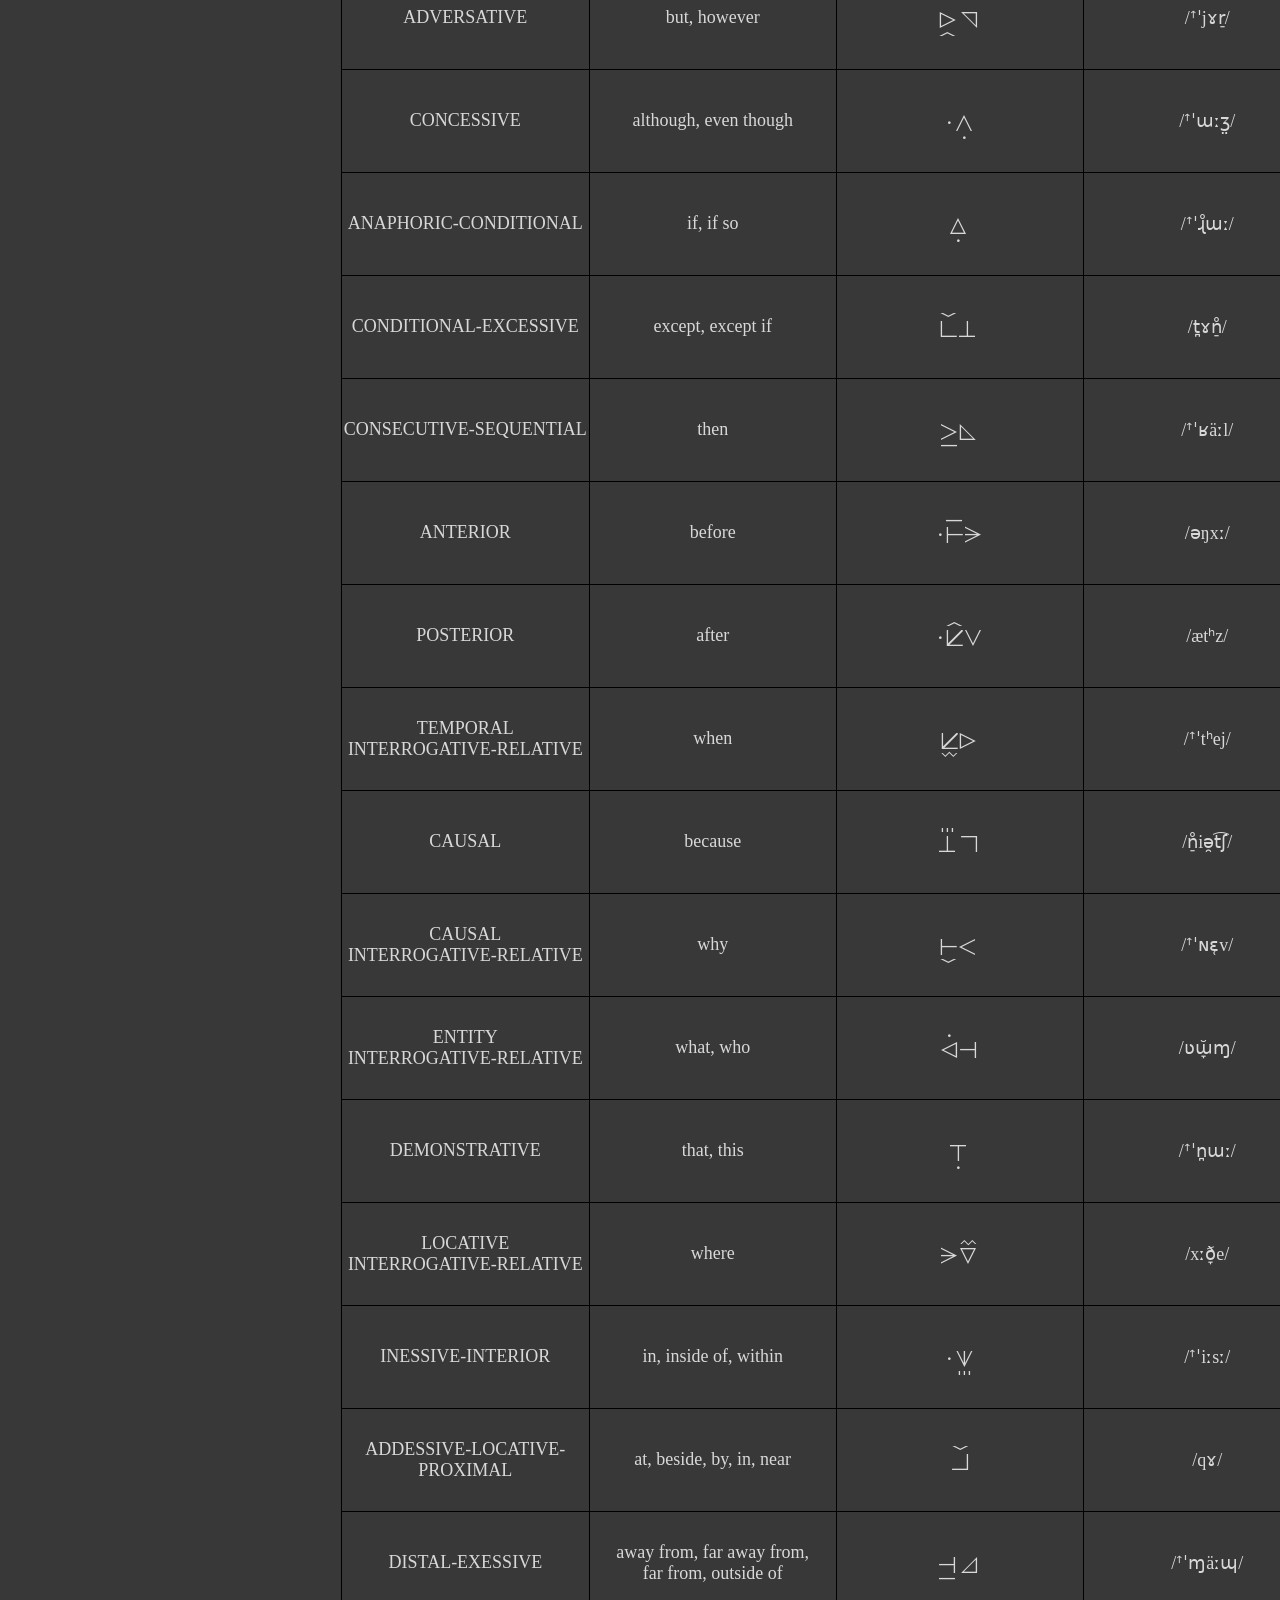
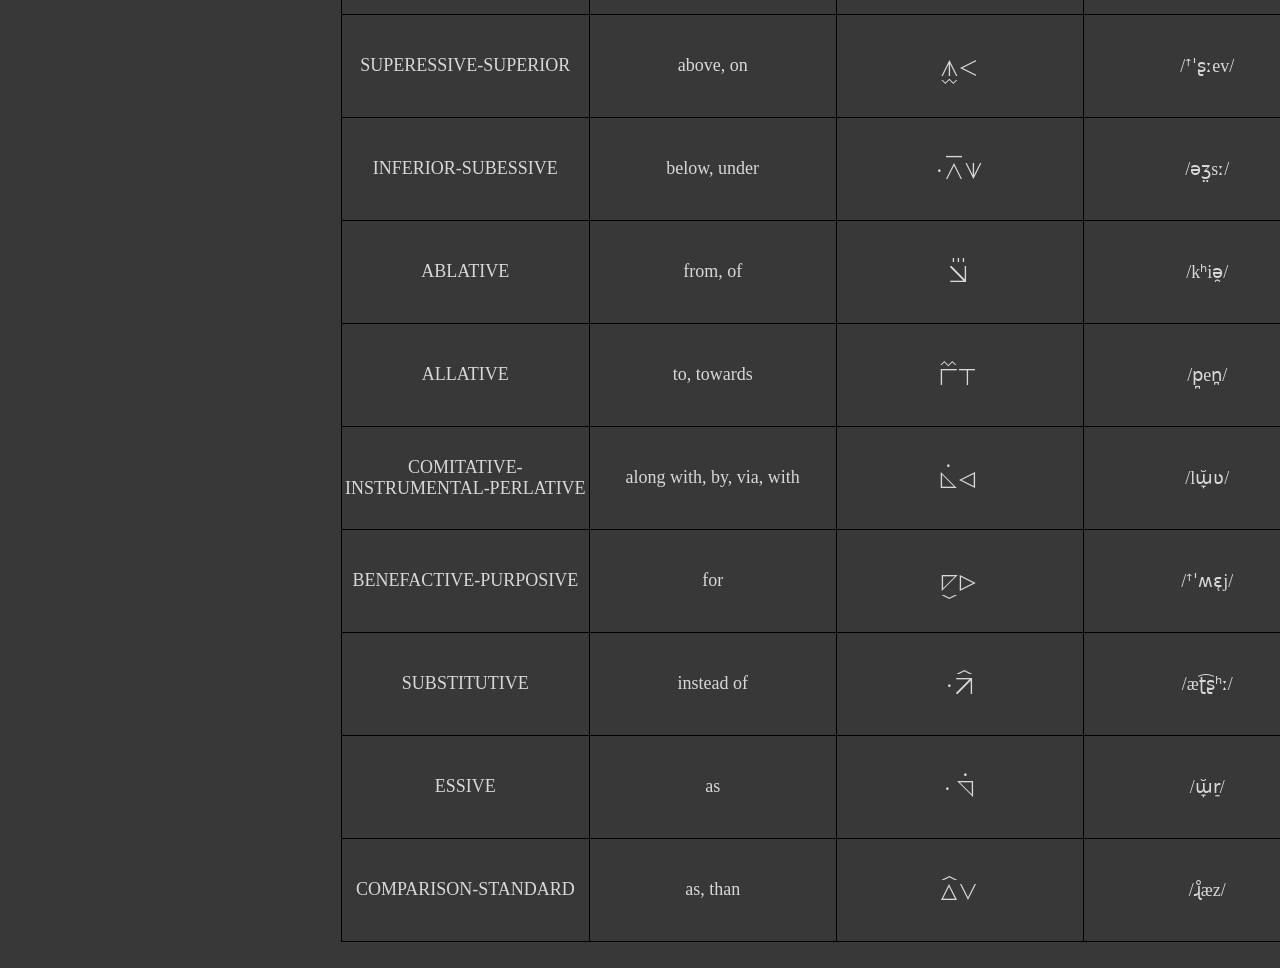
==== commit 6dbef7b1: "Added a 0th person to the consonant suffixes" ====
--- a/structural/grammar.html
+++ b/structural/grammar.html
@@ -128,6 +128,25 @@
                 <th><br>Romanization<br><br></th>
             </tr>
             <tr>
+                <td rowspan="3"><p>0</p></td>
+                <td><p>Singular</p></td>
+                <td><p class="kxrh">j</p></td>
+                <td><p class="ipa">/ʒ̤/</p></td>
+                <td><p>j</p></td>
+            </tr>
+            <tr>
+                <td><p>Non-collective plural</p></td>
+                <td><p class="kxrh">N</p></td>
+                <td><p class="ipa">/n̠̊/</p></td>
+                <td><p>nh</p></td>
+            </tr>
+            <tr>
+                <td><p>Collective plural</p></td>
+                <td><p class="kxrh">jh</p></td>
+                <td><p class="ipa">/t͡ʃ/</p></td>
+                <td><p>jh</p></td>
+            </tr>
+            <tr>
                 <td rowspan="3"><p>1</p></td>
                 <td><p>Singular</p></td>
                 <td><p class="kxrh">z</p></td>
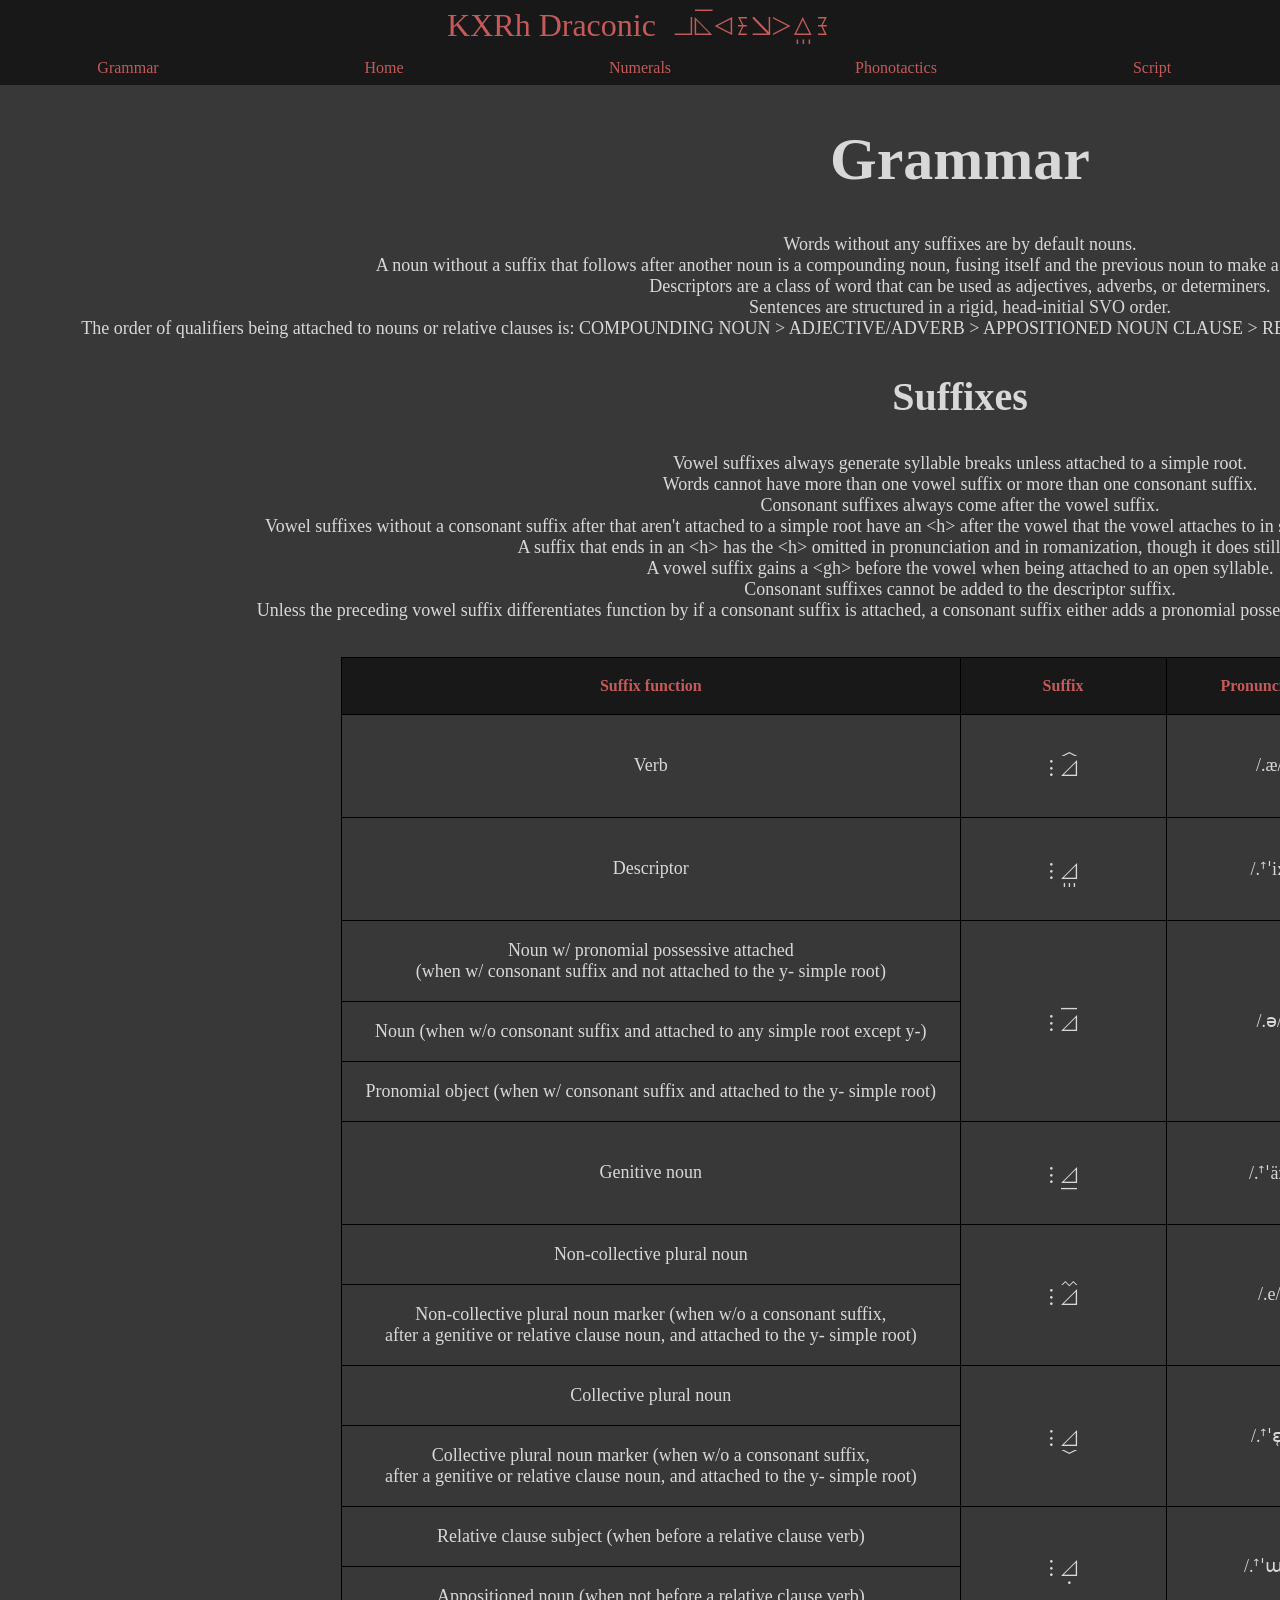
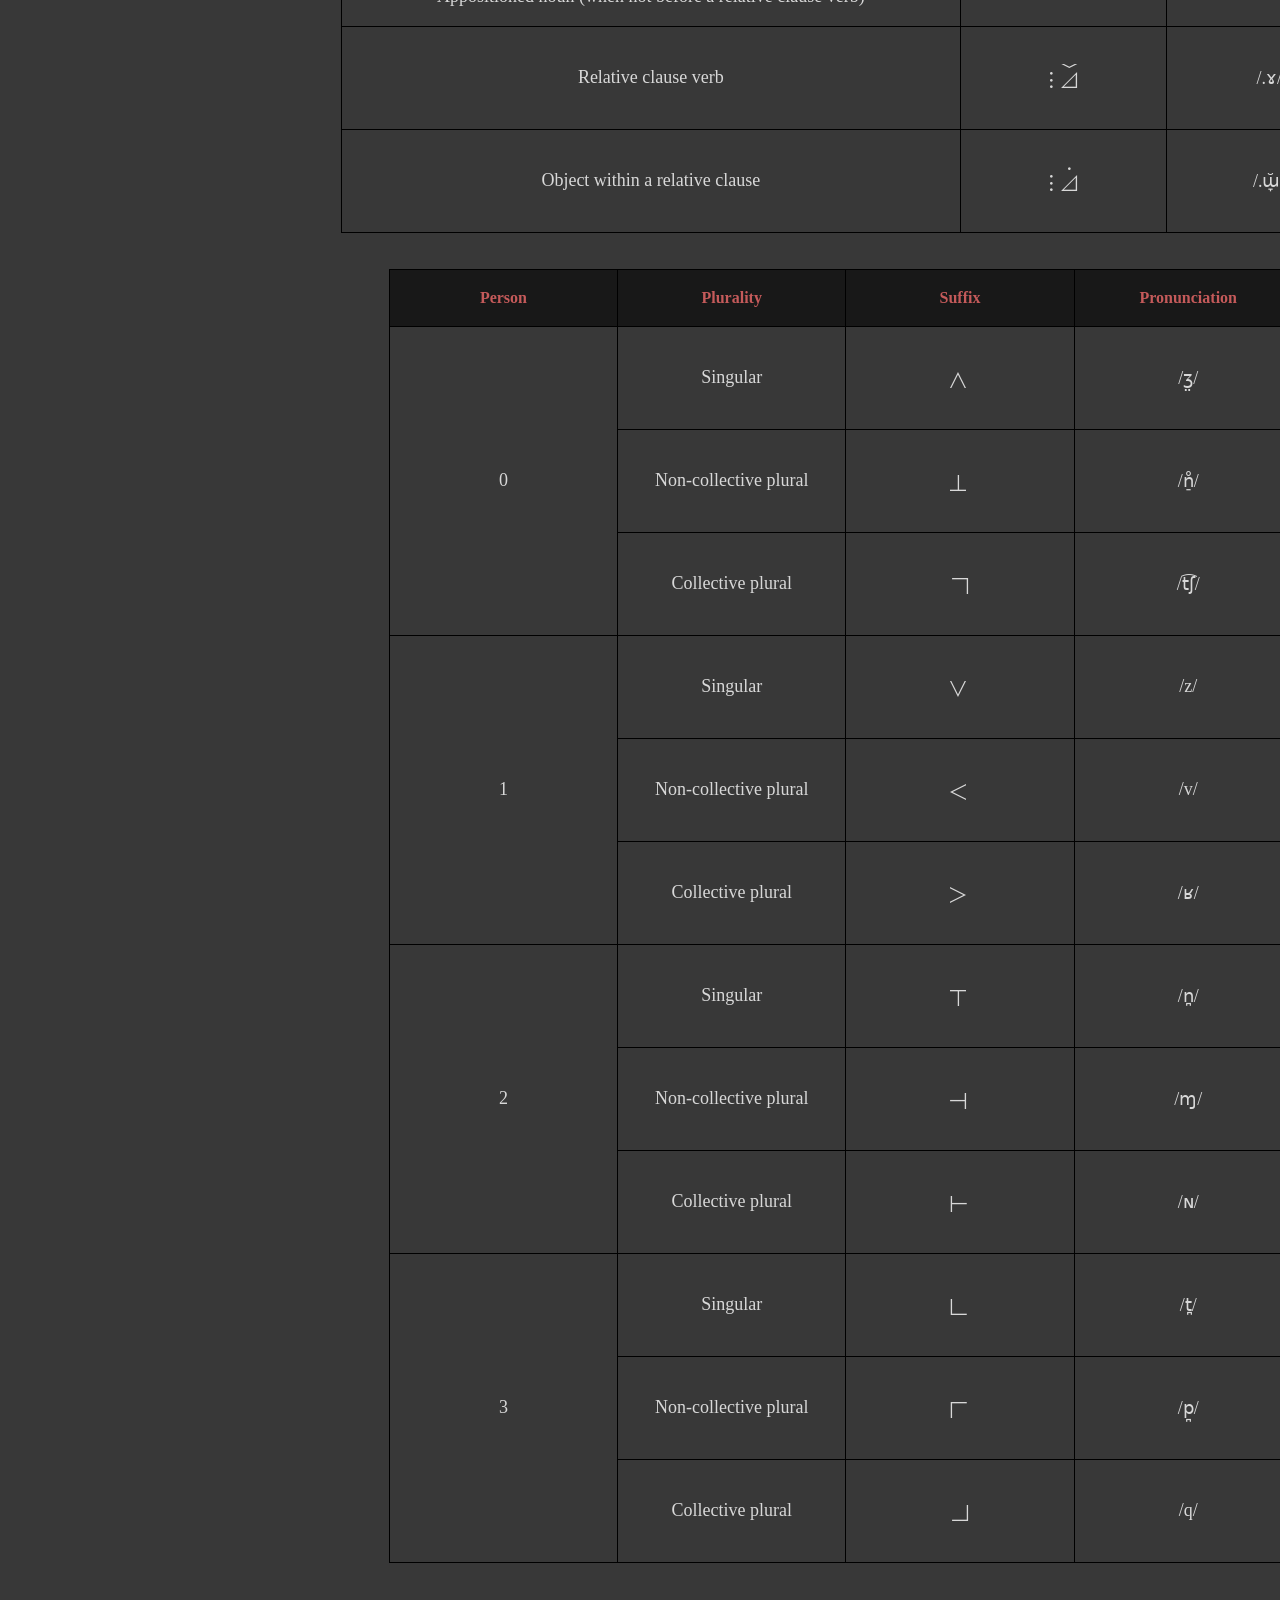
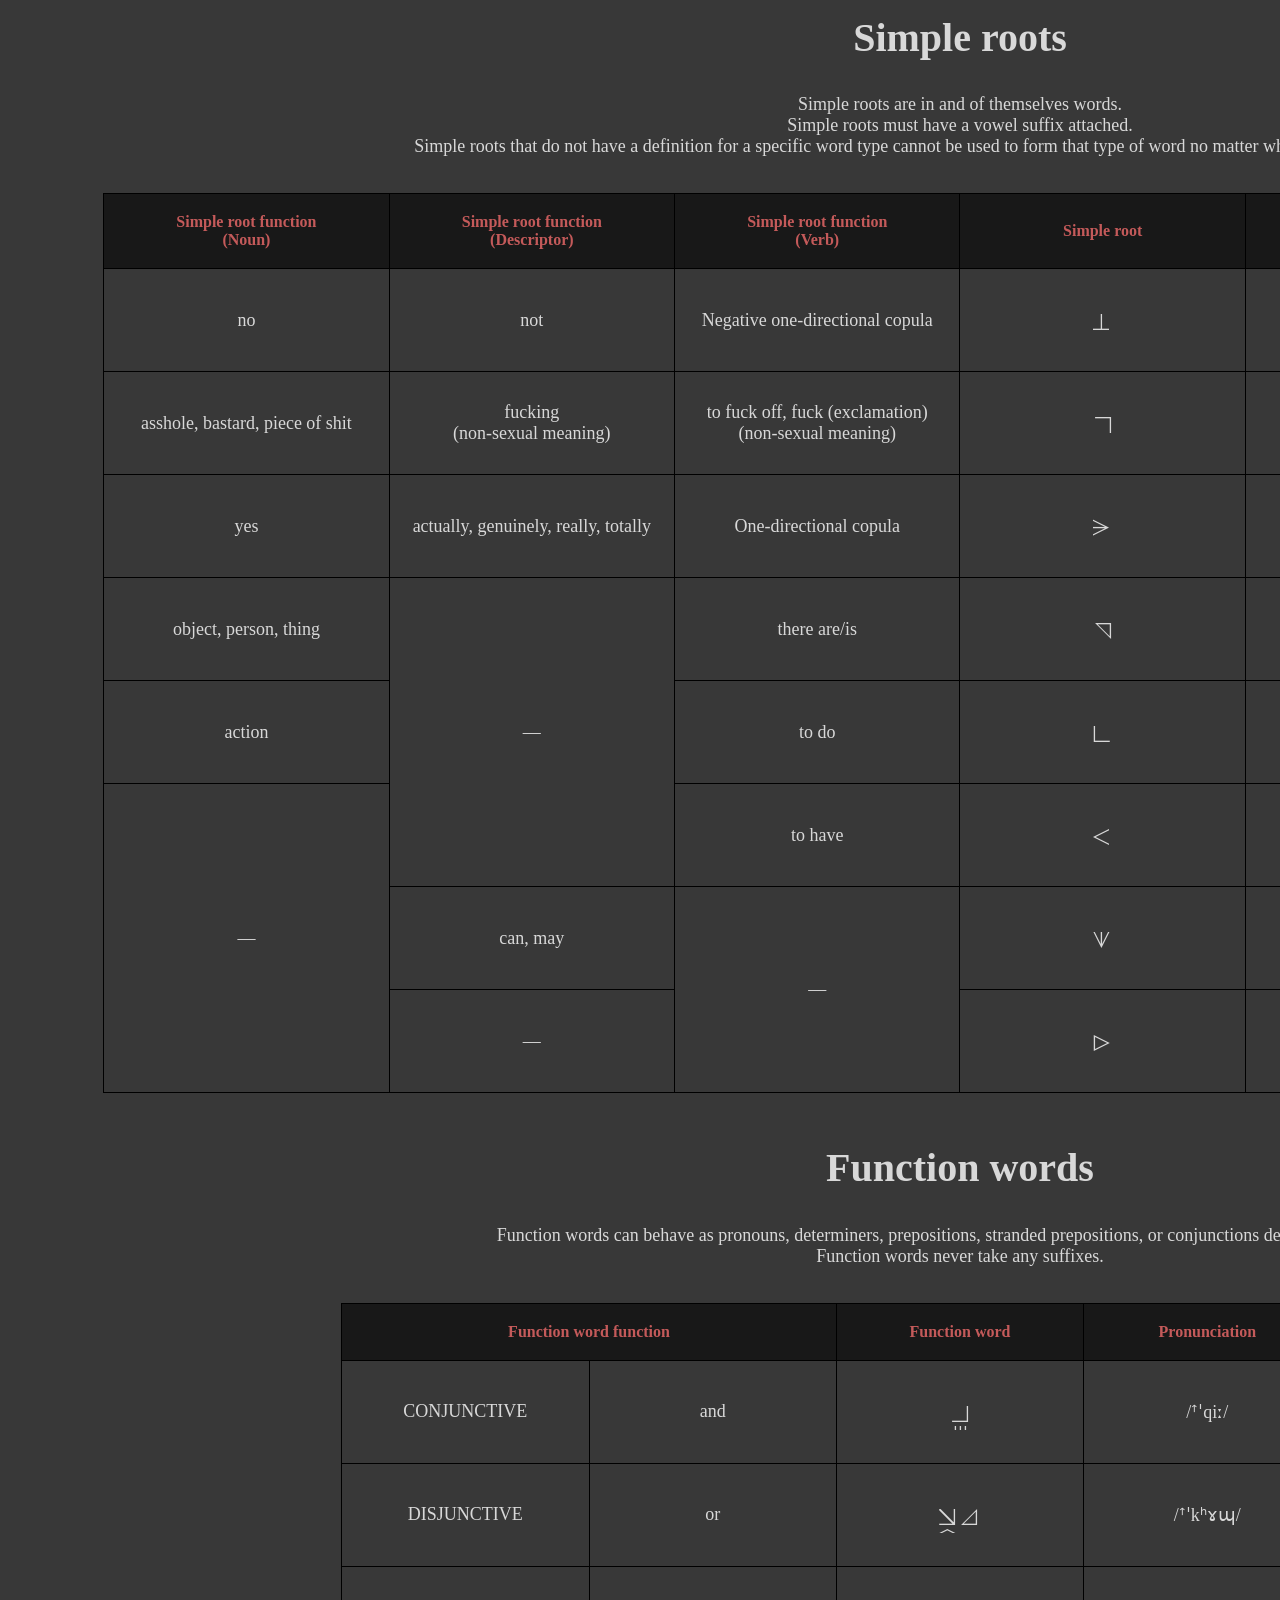
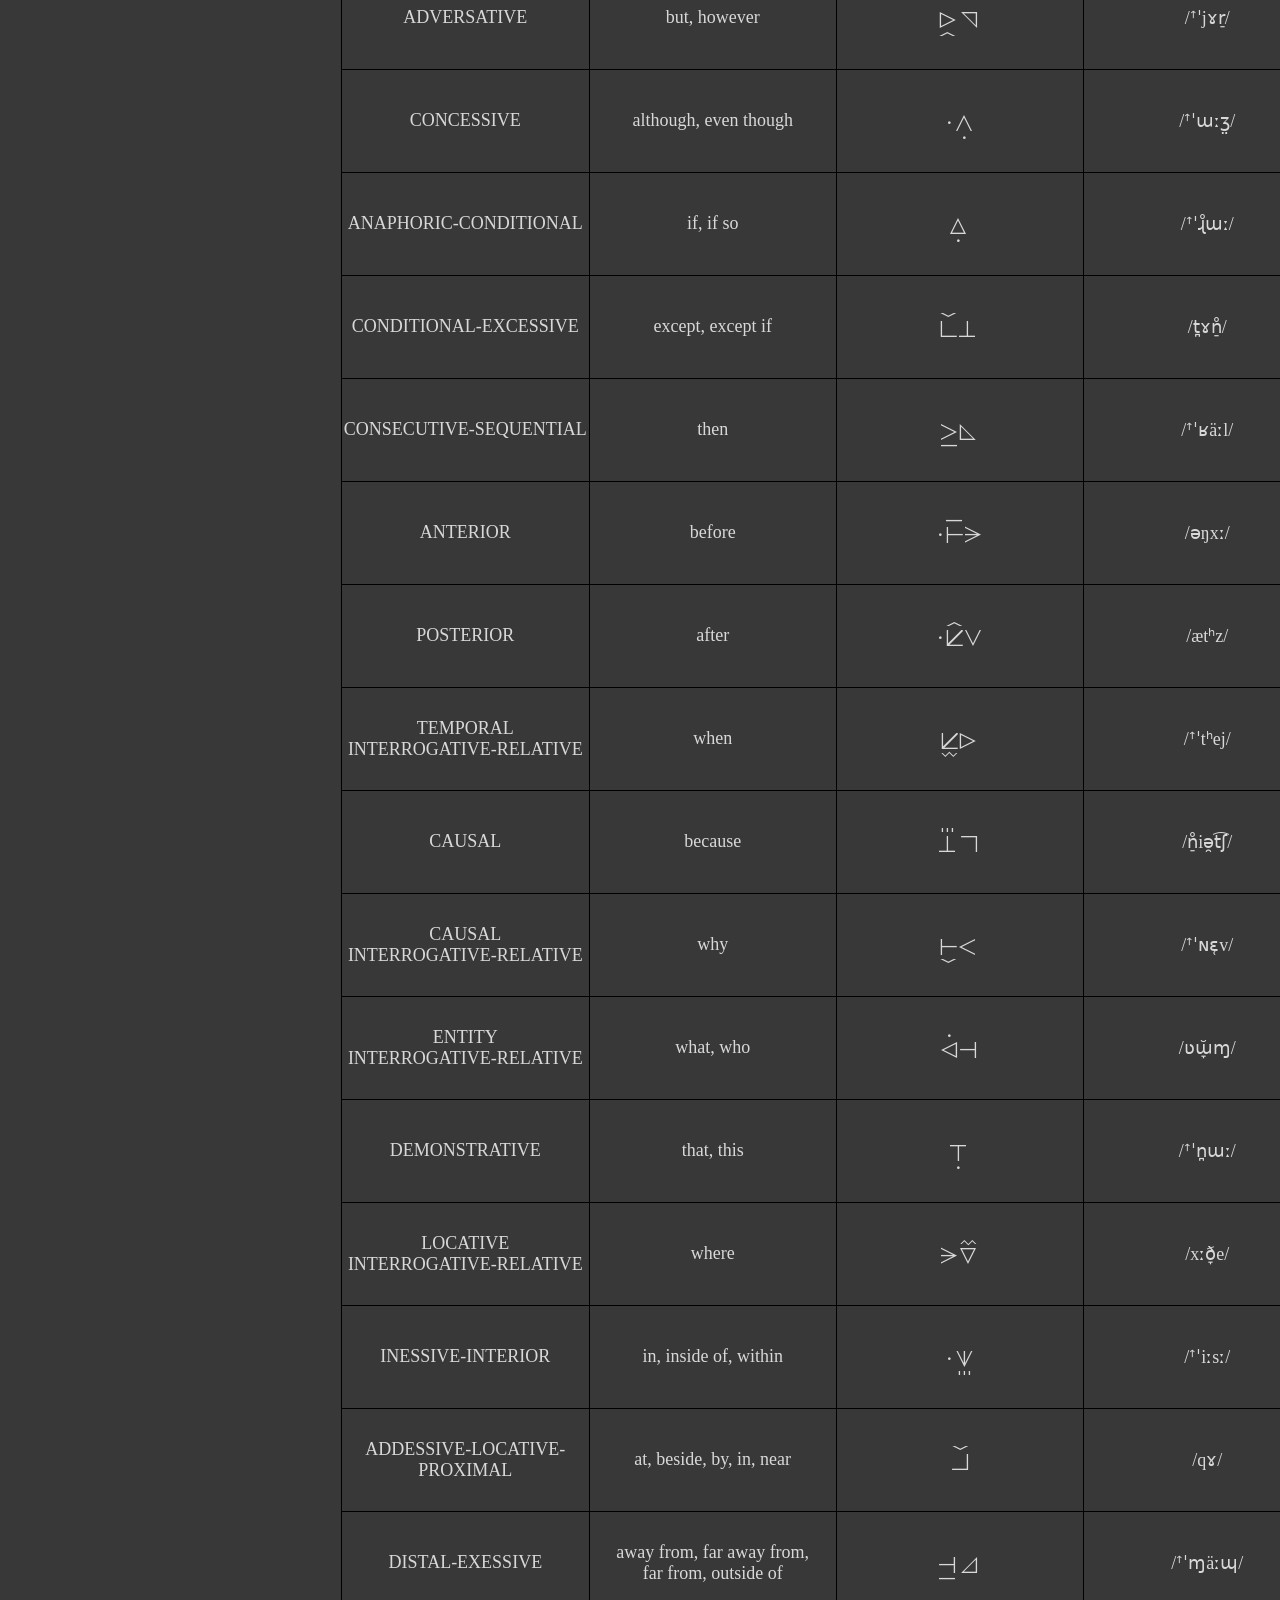
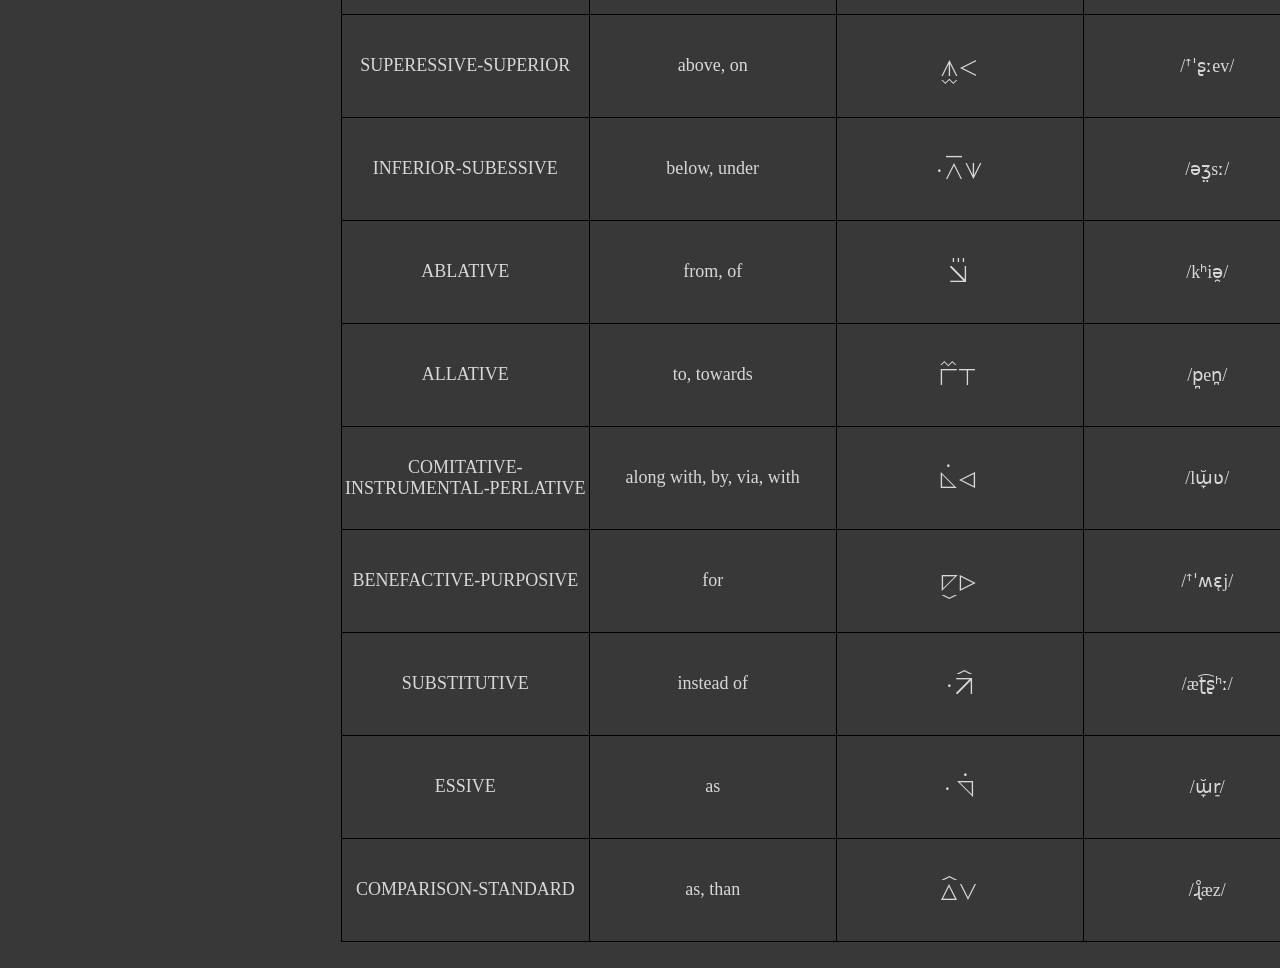
==== commit 3340516b: "typo" ====
--- a/structural/grammar.html
+++ b/structural/grammar.html
@@ -142,7 +142,7 @@
             </tr>
             <tr>
                 <td><p>Collective plural</p></td>
-                <td><p class="kxrh">jh</p></td>
+                <td><p class="kxrh">J</p></td>
                 <td><p class="ipa">/t͡ʃ/</p></td>
                 <td><p>jh</p></td>
             </tr>
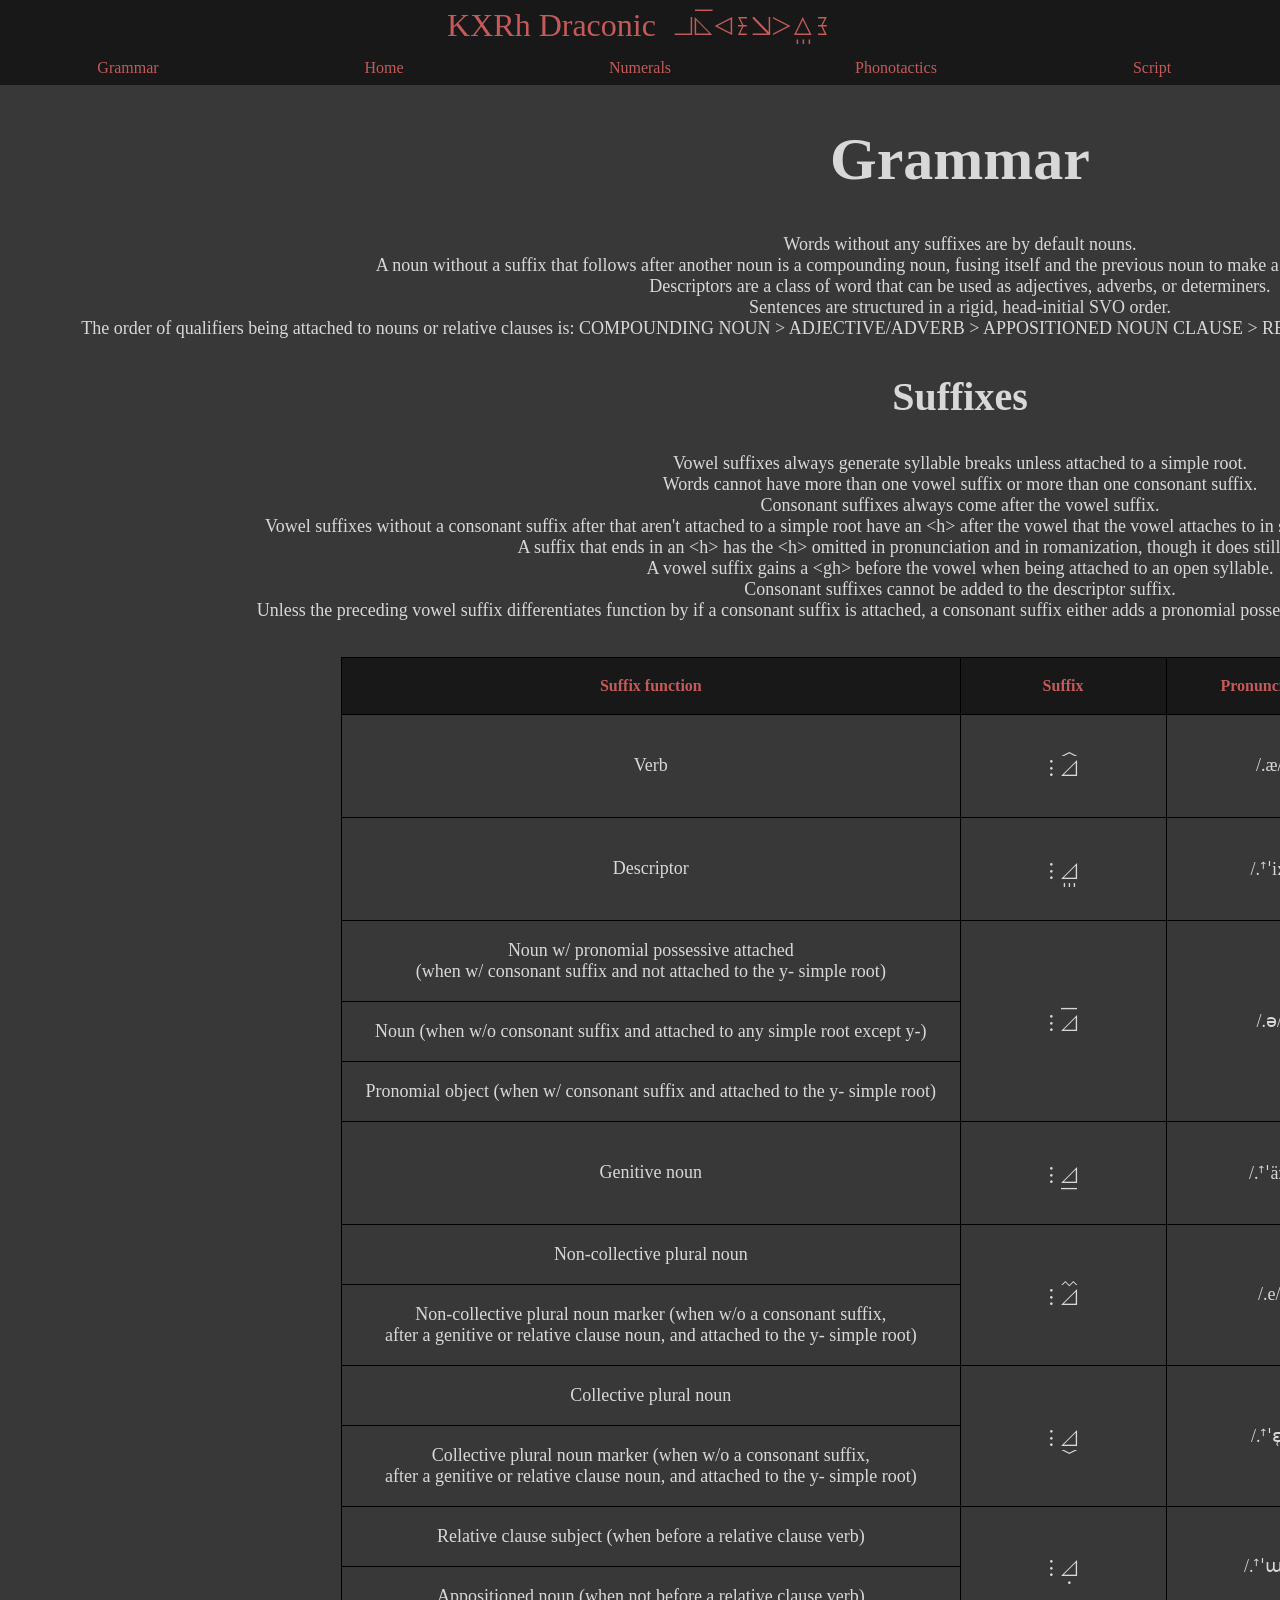
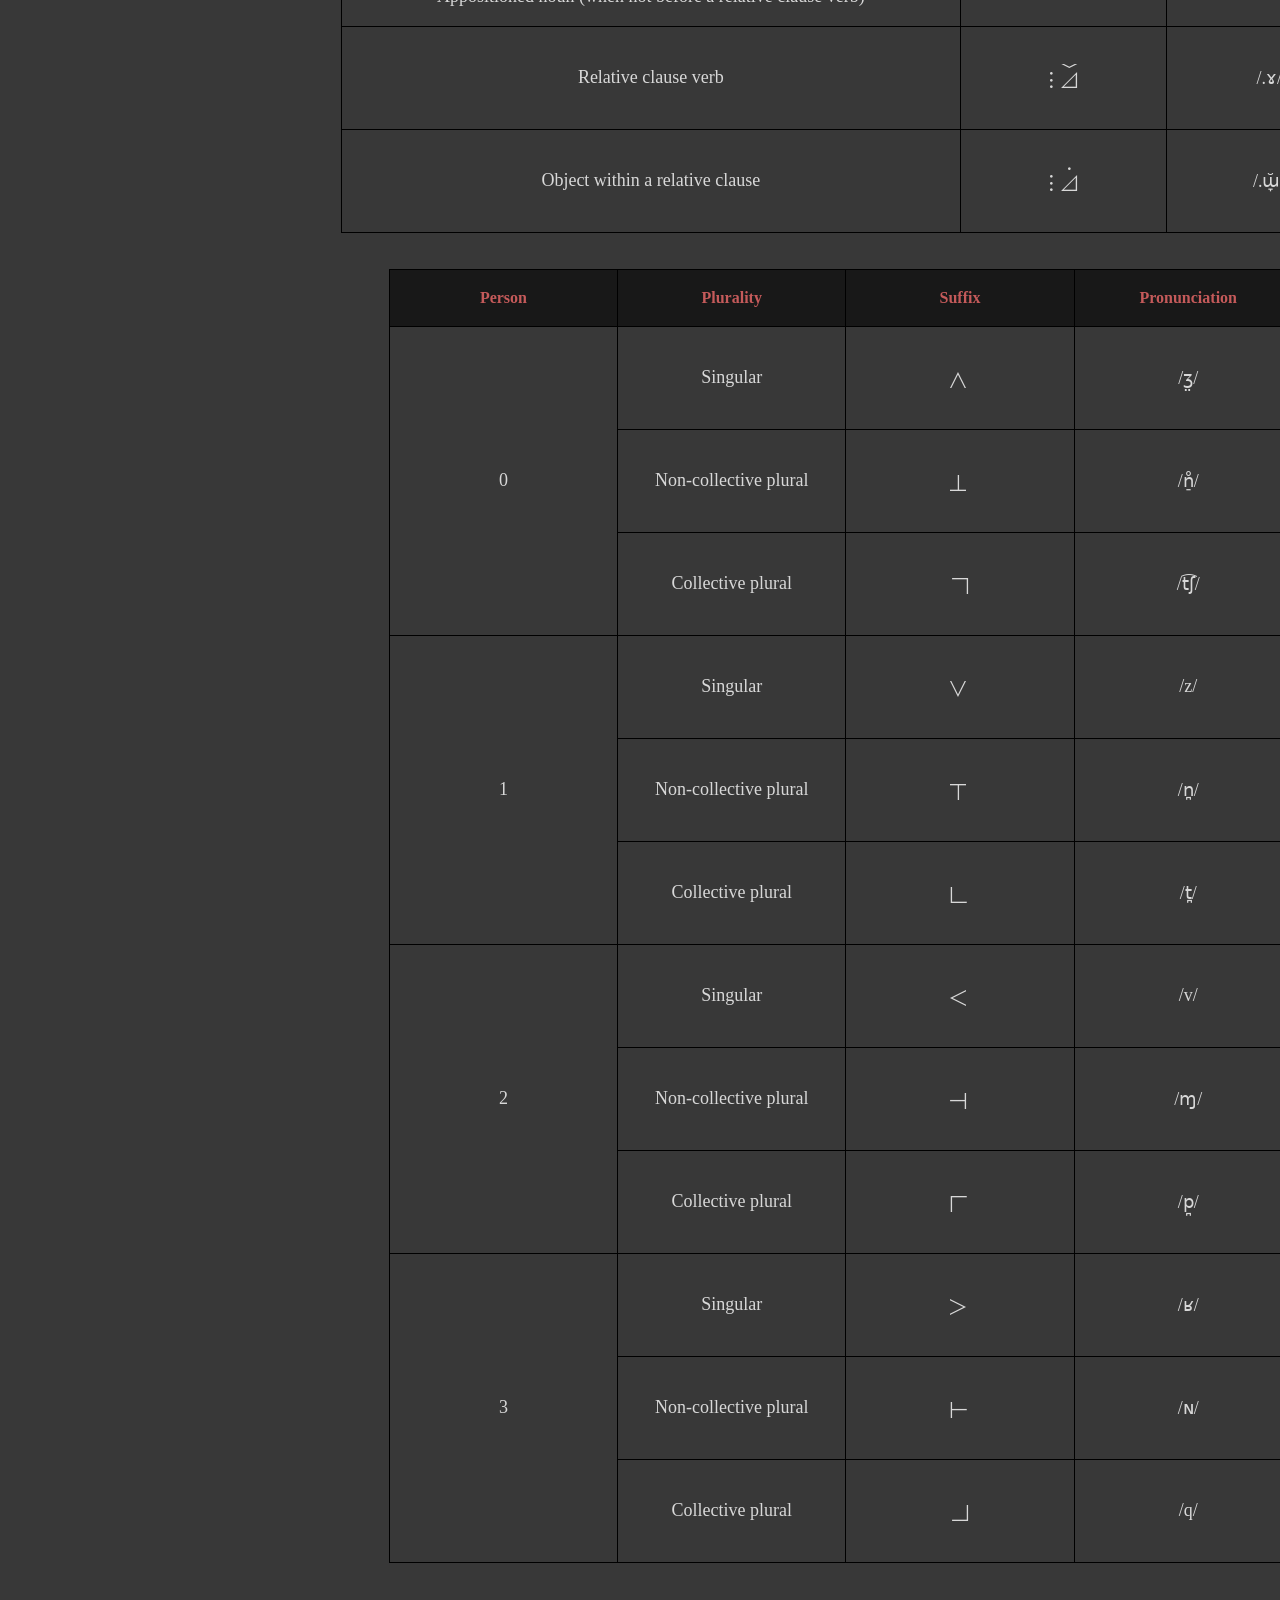
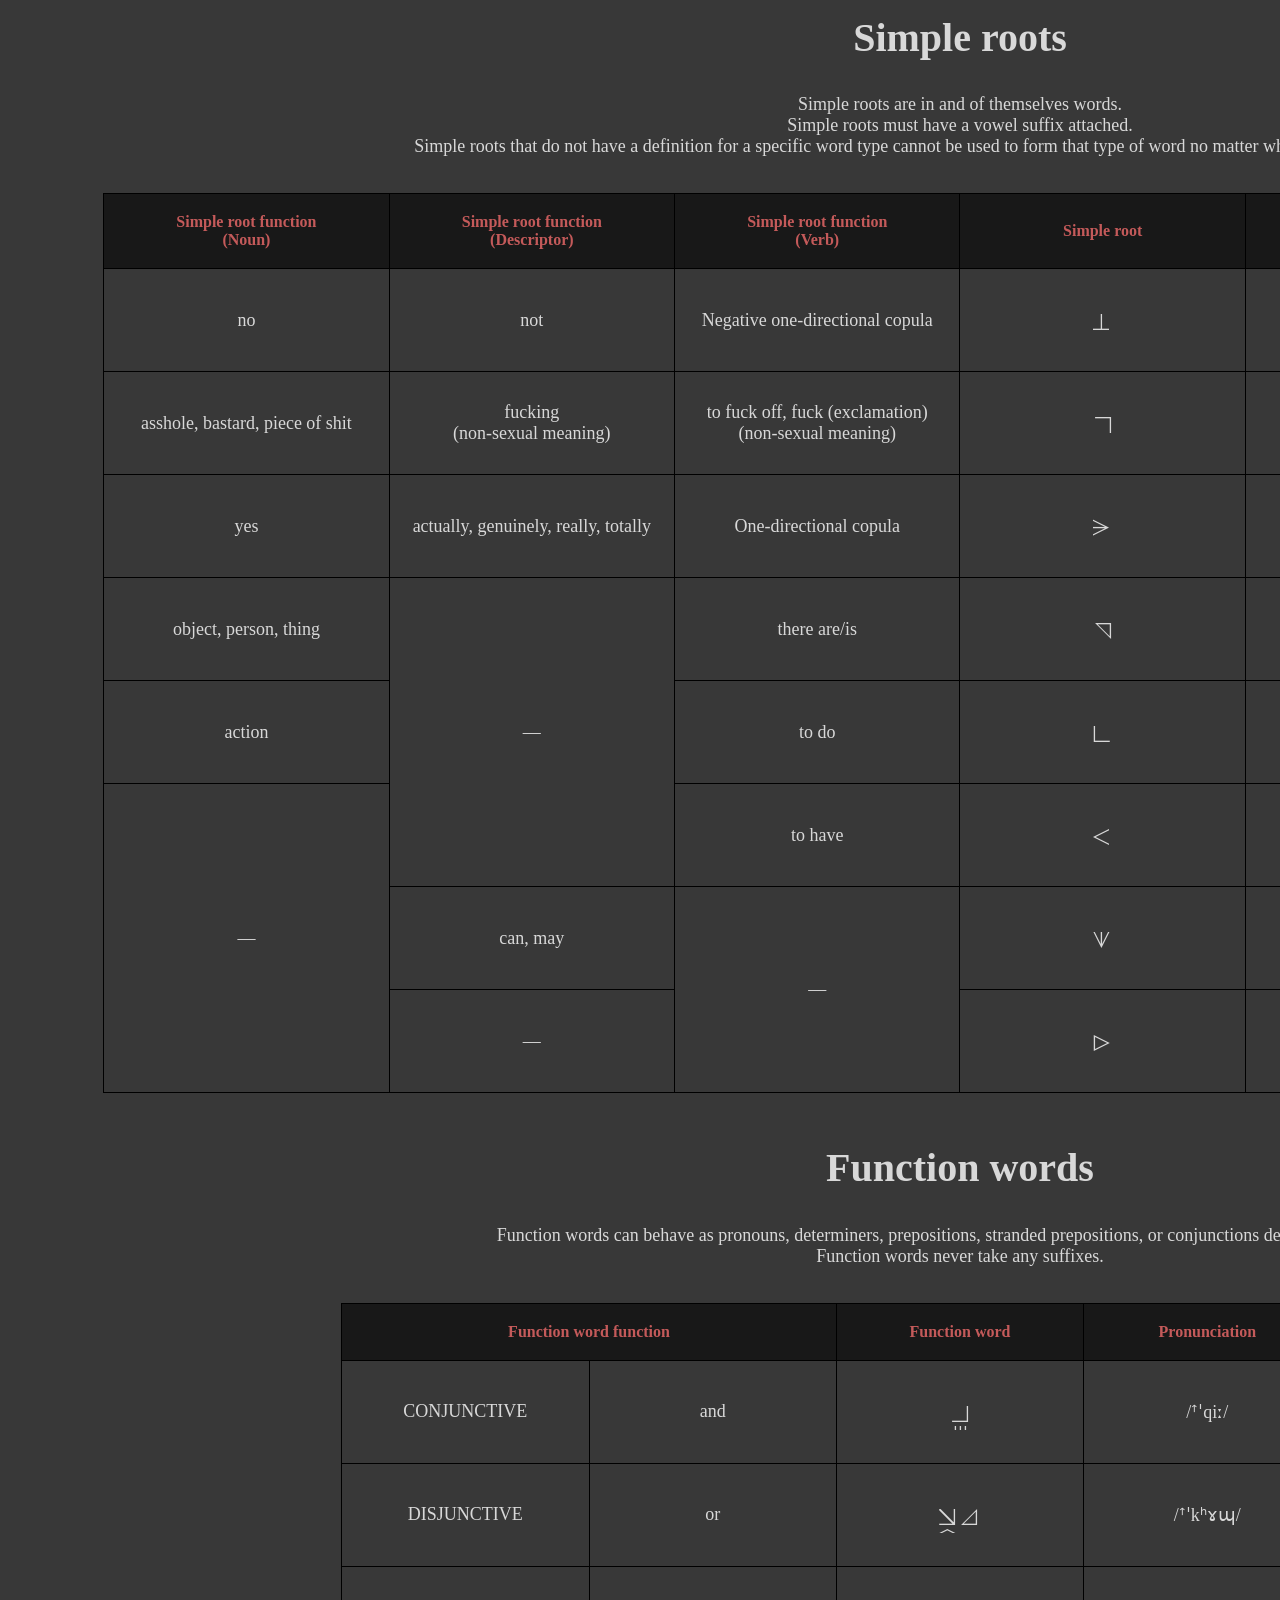
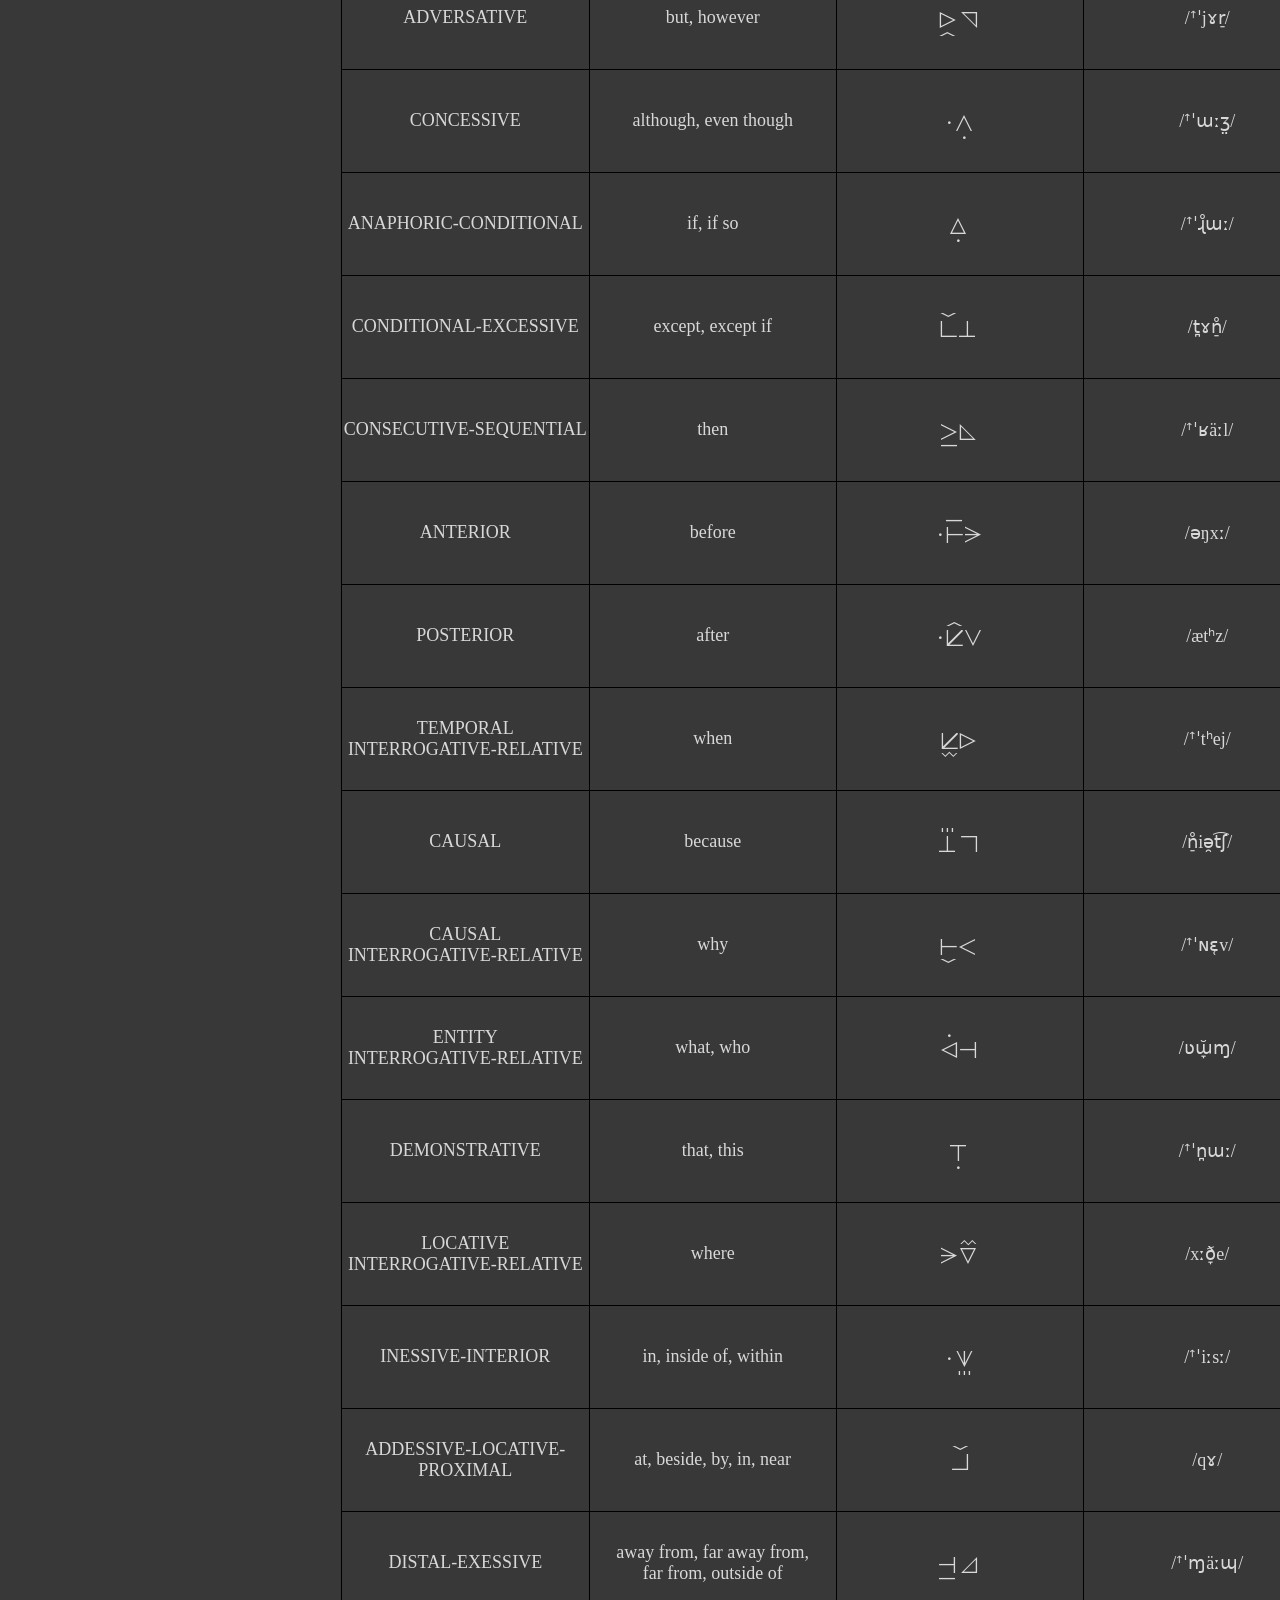
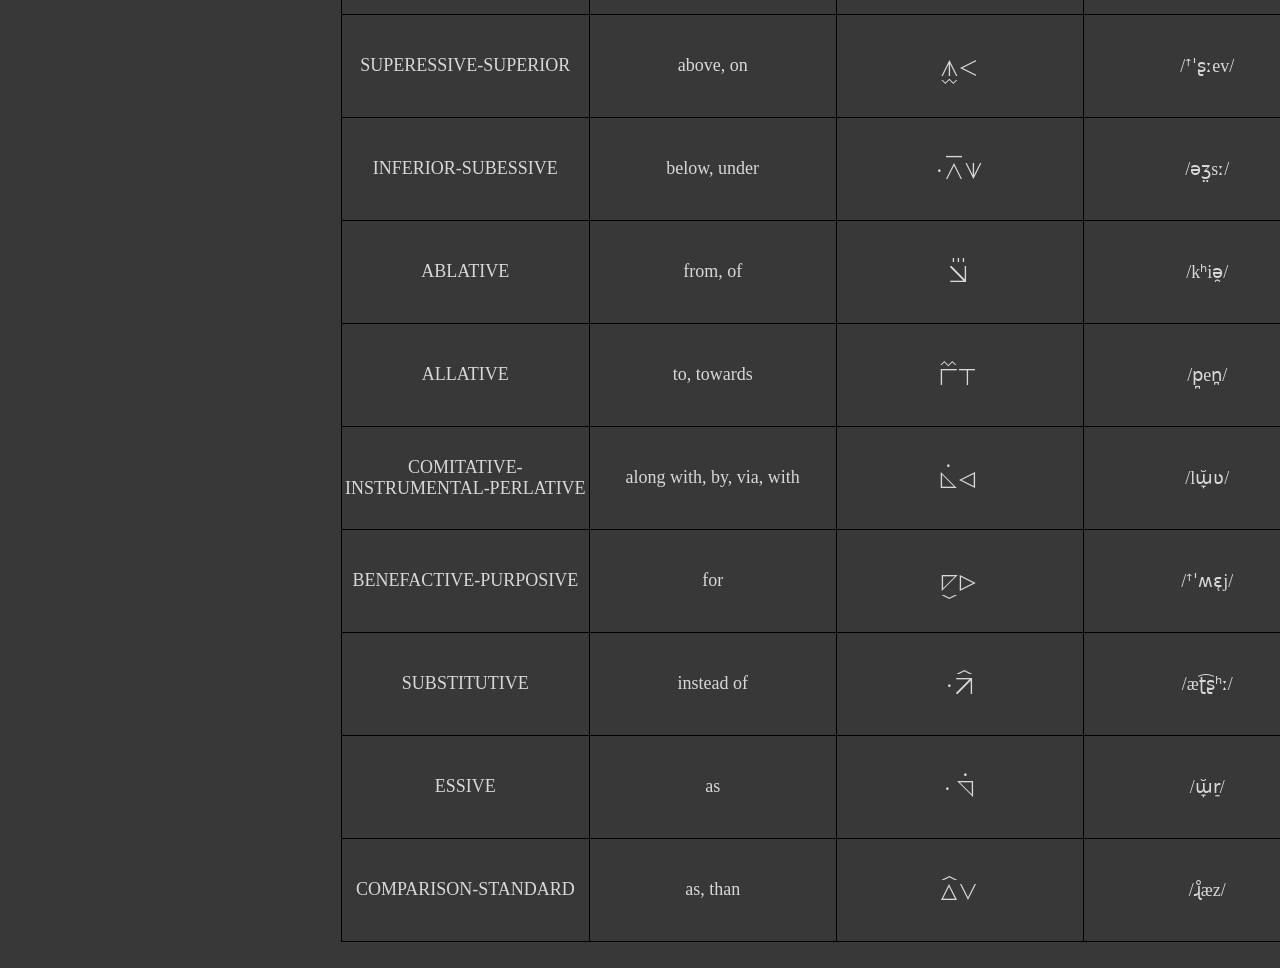
==== commit 235eb2bb: "Repaired logical errors in the new consonant suffix system" ====
--- a/structural/grammar.html
+++ b/structural/grammar.html
@@ -155,22 +155,22 @@
             </tr>
             <tr>
                 <td><p>Non-collective plural</p></td>
+                <td><p class="kxrh">n</p></td>
+                <td><p class="ipa">/n̪/</p></td>
+                <td><p>n</p></td>
+            </tr>
+            <tr>
+                <td><p>Collective plural</p></td>
+                <td><p class="kxrh">d</p></td>
+                <td><p class="ipa">/t̪/</p></td>
+                <td><p>d</p></td>
+            </tr>
+            <tr>
+                <td rowspan="3"><p>2</p></td>
+                <td><p>Singular</p></td>
                 <td><p class="kxrh">v</p></td>
                 <td><p class="ipa">/v/</p></td>
                 <td><p>v</p></td>
-            </tr>
-            <tr>
-                <td><p>Collective plural</p></td>
-                <td><p class="kxrh">x</p></td>
-                <td><p class="ipa">/ʁ/</p></td>
-                <td><p>x</p></td>
-            </tr>
-            <tr>
-                <td rowspan="3"><p>2</p></td>
-                <td><p>Singular</p></td>
-                <td><p class="kxrh">n</p></td>
-                <td><p class="ipa">/n̪/</p></td>
-                <td><p>n</p></td>
             </tr>
             <tr>
                 <td><p>Non-collective plural</p></td>
@@ -180,22 +180,22 @@
             </tr>
             <tr>
                 <td><p>Collective plural</p></td>
+                <td><p class="kxrh">b</p></td>
+                <td><p class="ipa">/p̪/</p></td>
+                <td><p>b</p></td>
+            </tr>
+            <tr>
+                <td rowspan="3"><p>3</p></td>
+                <td><p>Singular</p></td>
+                <td><p class="kxrh">x</p></td>
+                <td><p class="ipa">/ʁ/</p></td>
+                <td><p>x</p></td>
+            </tr>
+            <tr>
+                <td><p>Non-collective plural</p></td>
                 <td><p class="kxrh">g</p></td>
                 <td><p class="ipa">/ɴ/</p></td>
                 <td><p>ng</p></td>
-            </tr>
-            <tr>
-                <td rowspan="3"><p>3</p></td>
-                <td><p>Singular</p></td>
-                <td><p class="kxrh">d</p></td>
-                <td><p class="ipa">/t̪/</p></td>
-                <td><p>d</p></td>
-            </tr>
-            <tr>
-                <td><p>Non-collective plural</p></td>
-                <td><p class="kxrh">b</p></td>
-                <td><p class="ipa">/p̪/</p></td>
-                <td><p>b</p></td>
             </tr>
             <tr>
                 <td><p>Collective plural</p></td>
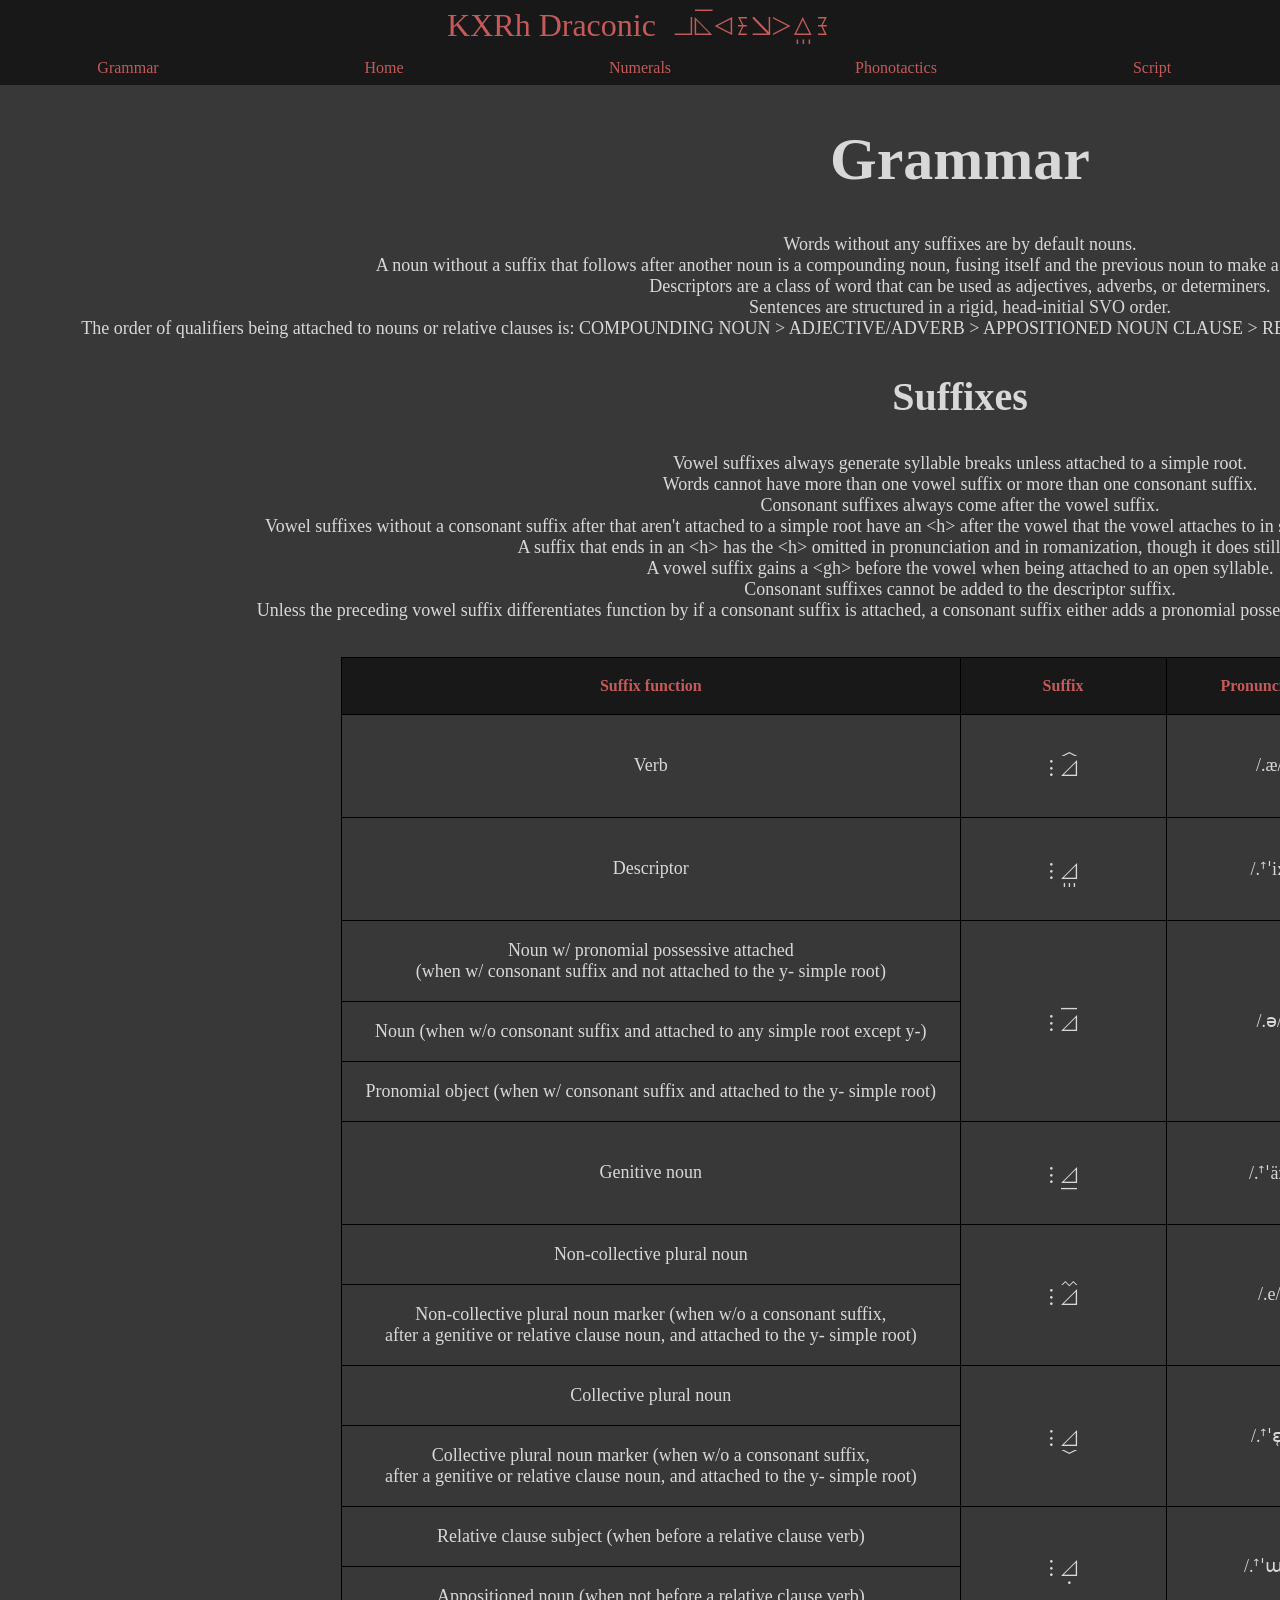
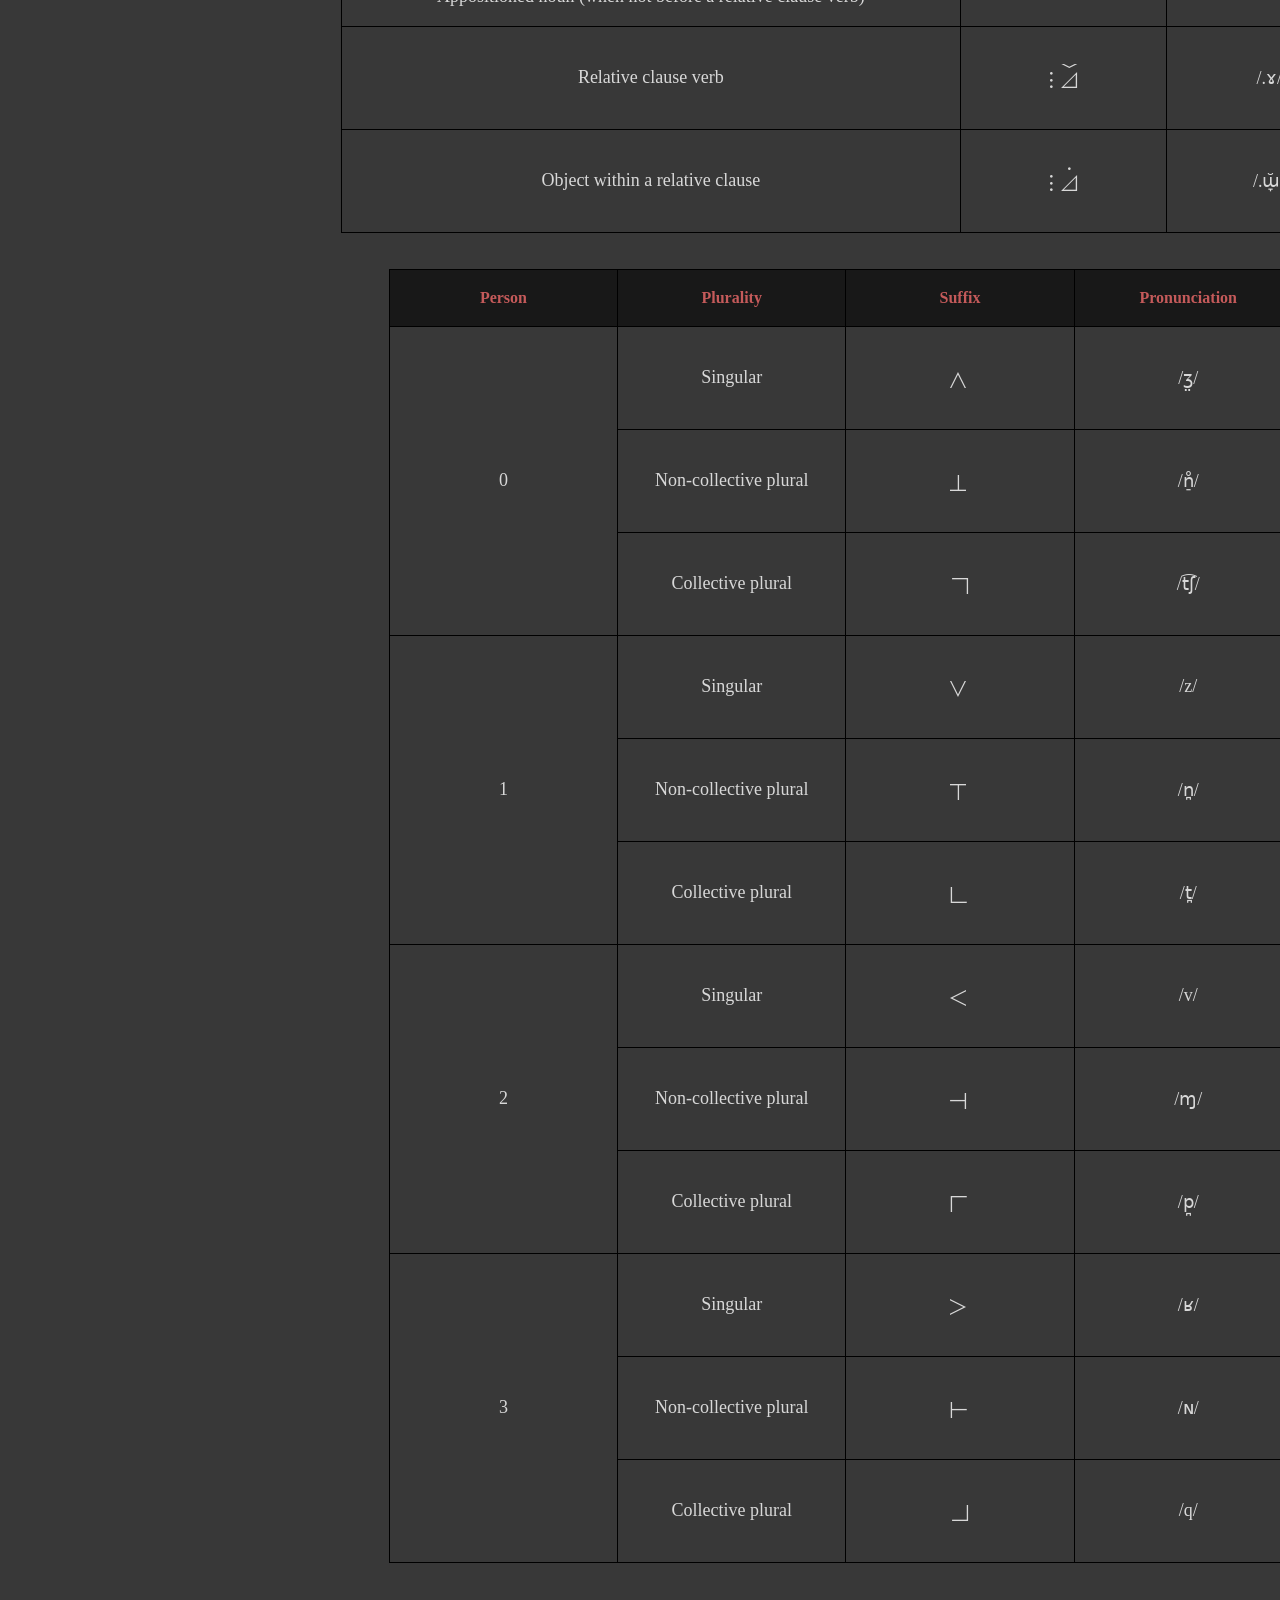
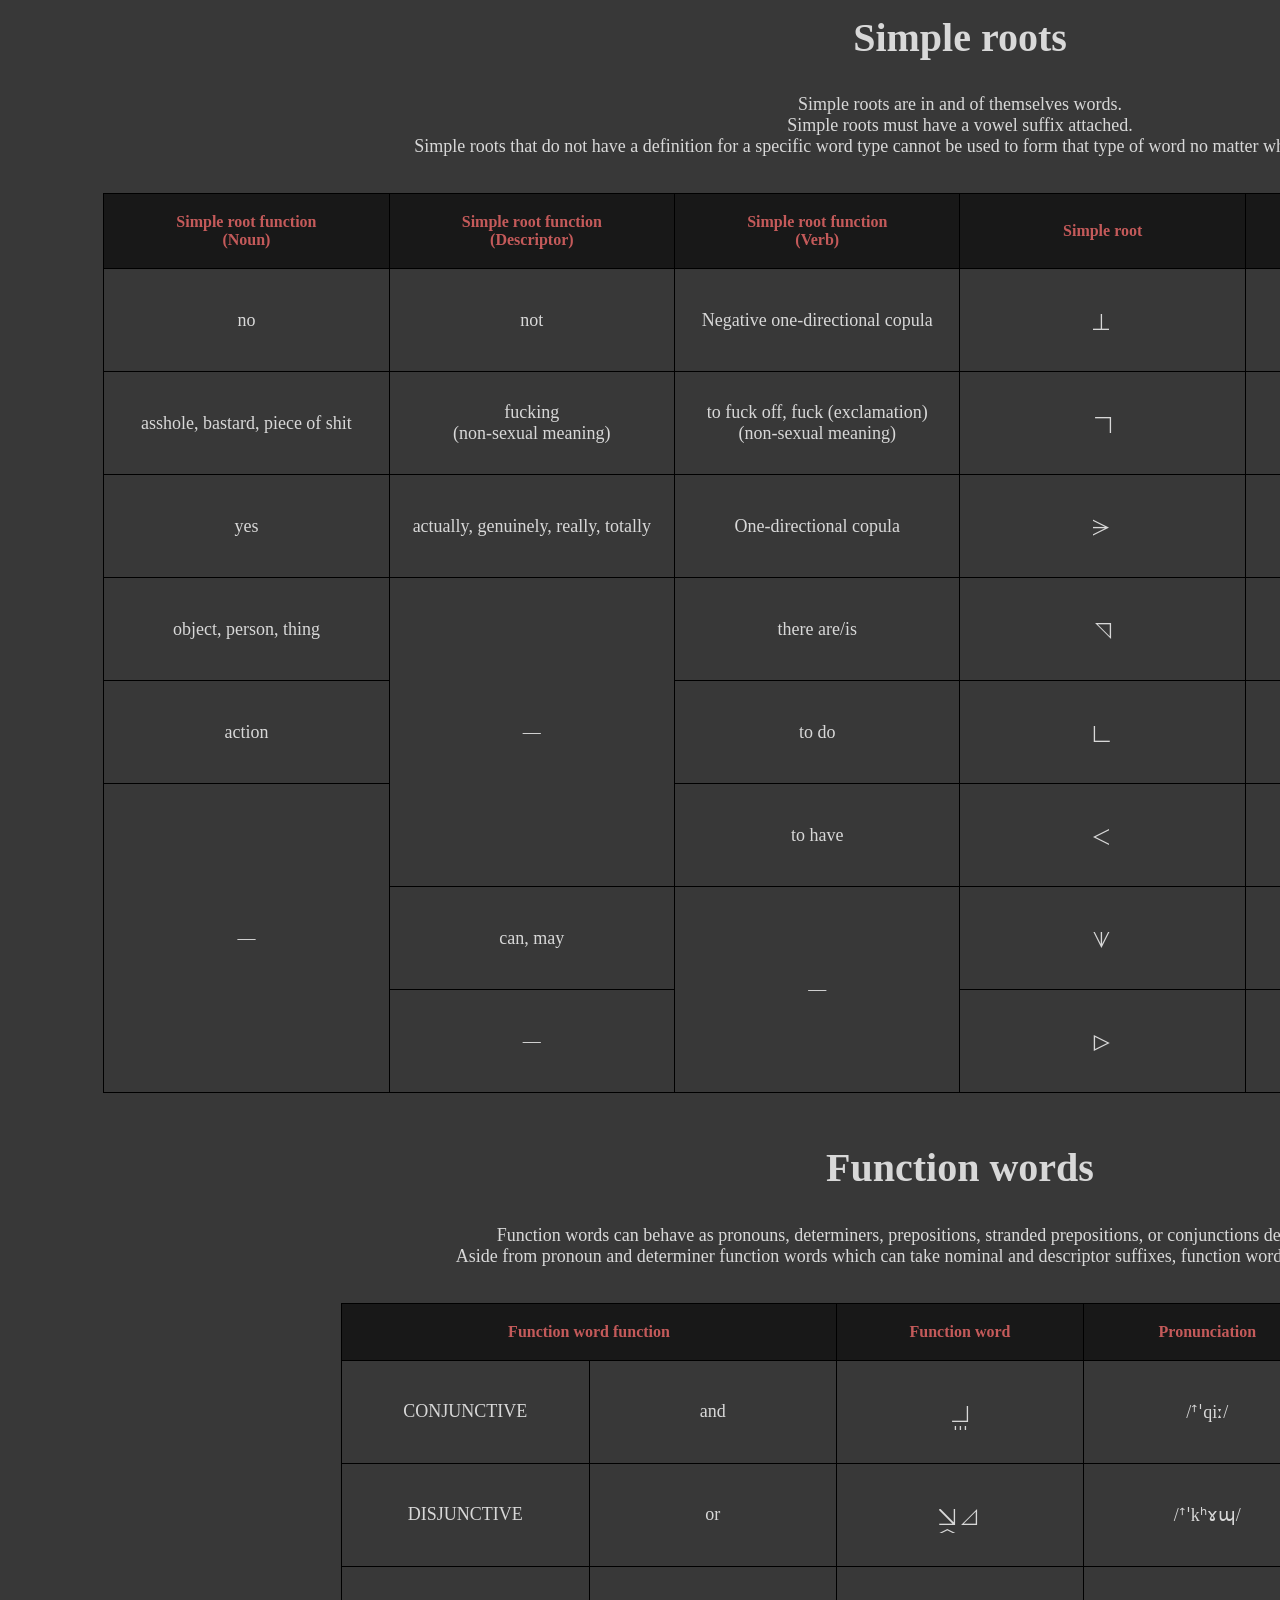
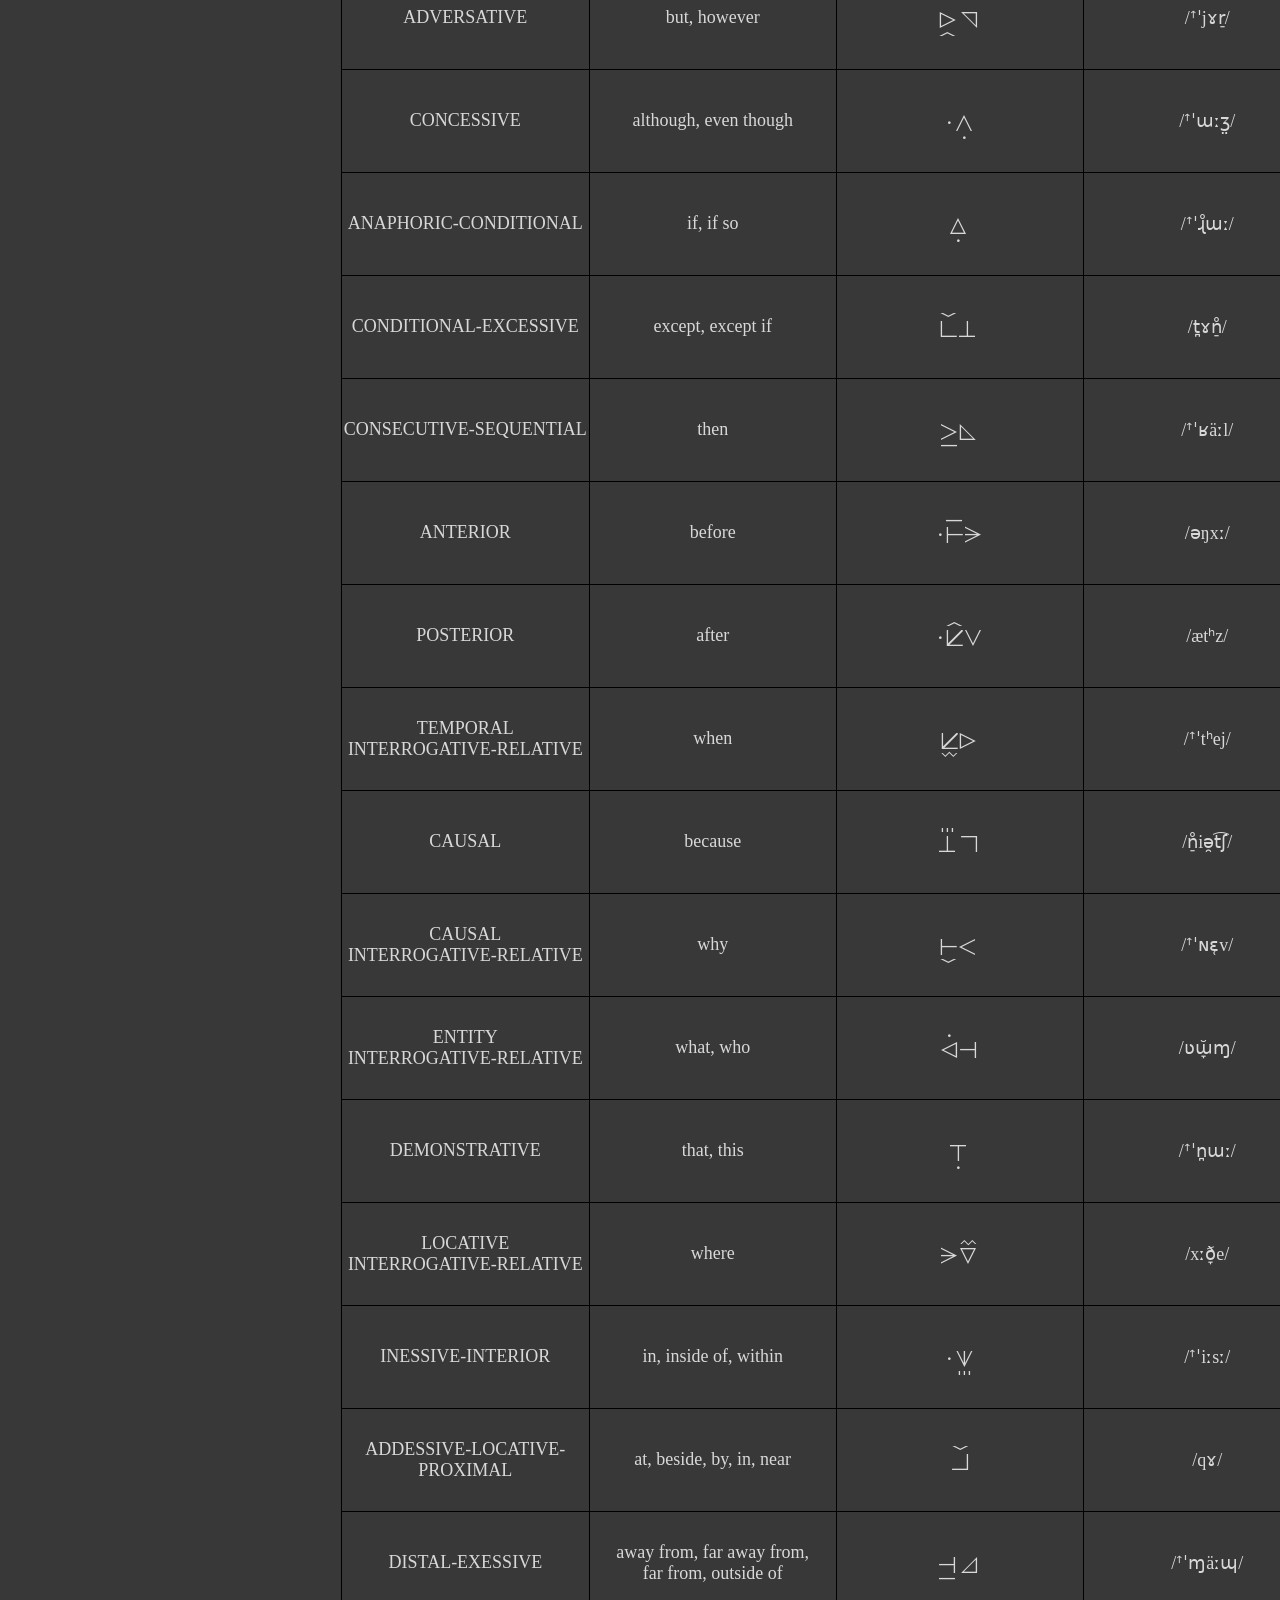
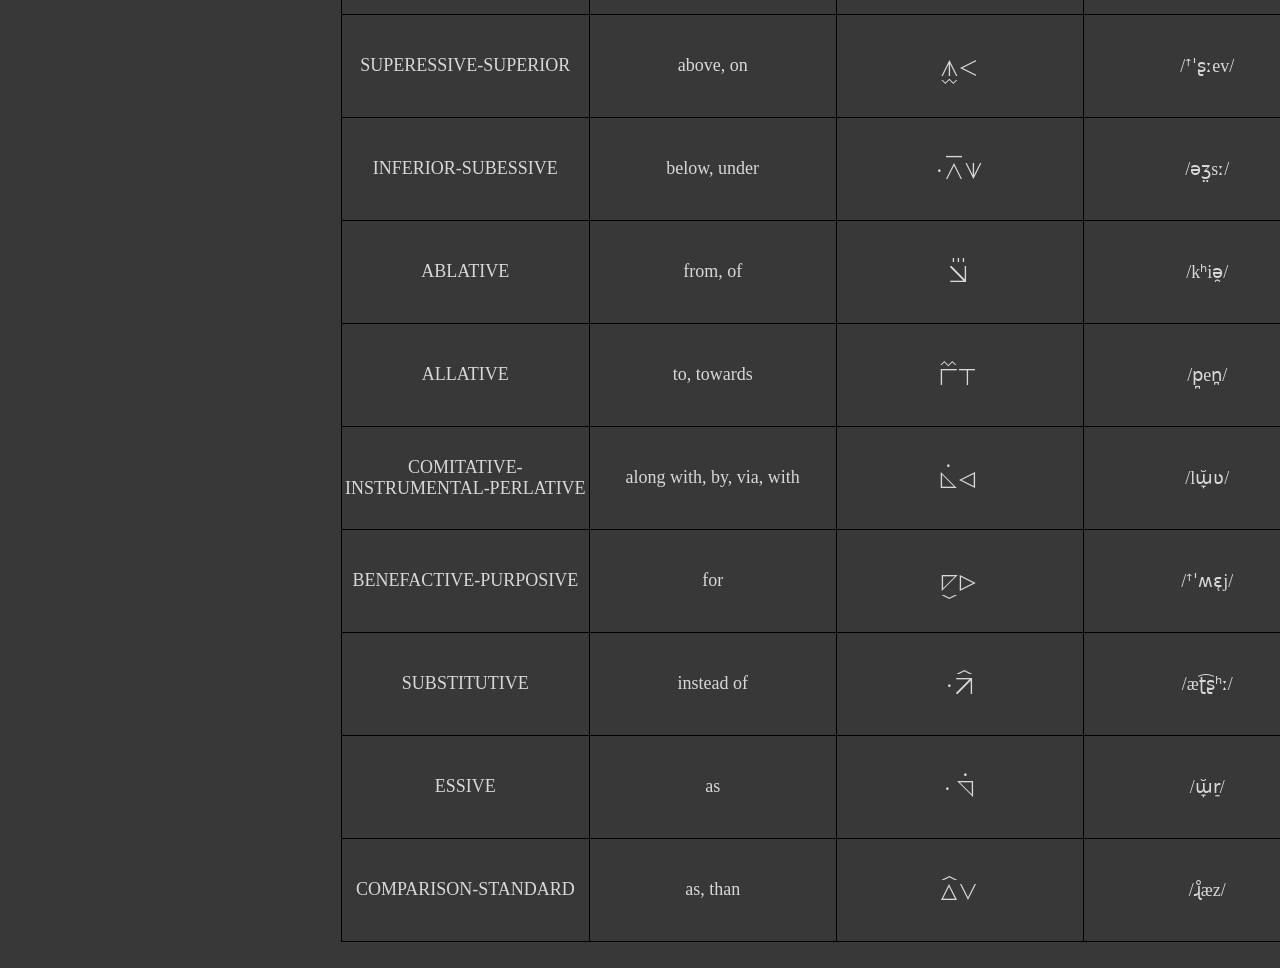
==== commit a91b1552: "Updated grammar to allow some function words to take suffixes" ====
--- a/structural/grammar.html
+++ b/structural/grammar.html
@@ -286,7 +286,7 @@
         <h2>Function words</h2>
         <p>
             Function words can behave as pronouns, determiners, prepositions, stranded prepositions, or conjunctions depending on context.<br>
-            Function words never take any suffixes.
+            Aside from pronoun and determiner function words which can take nominal and descriptor suffixes, function words never take any suffixes.
         </p>
         <br>
         <table class="function-words grid">
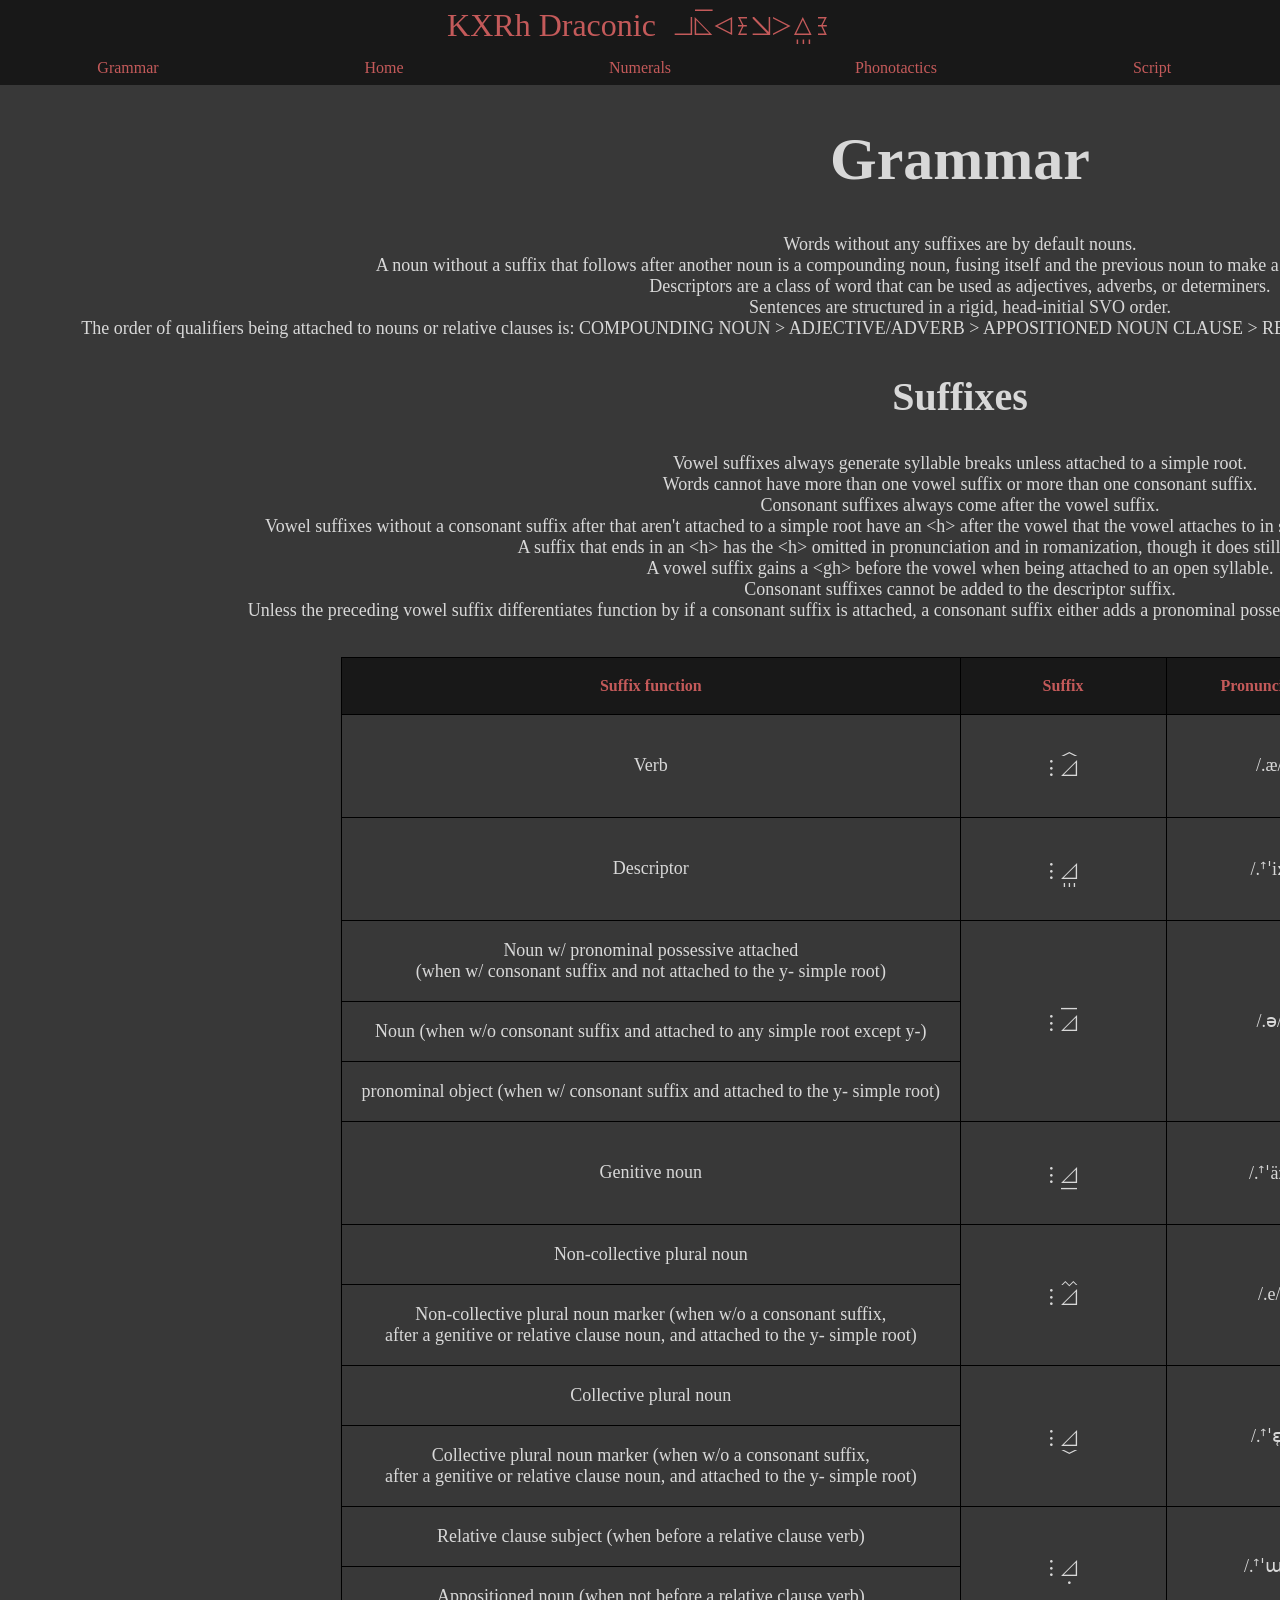
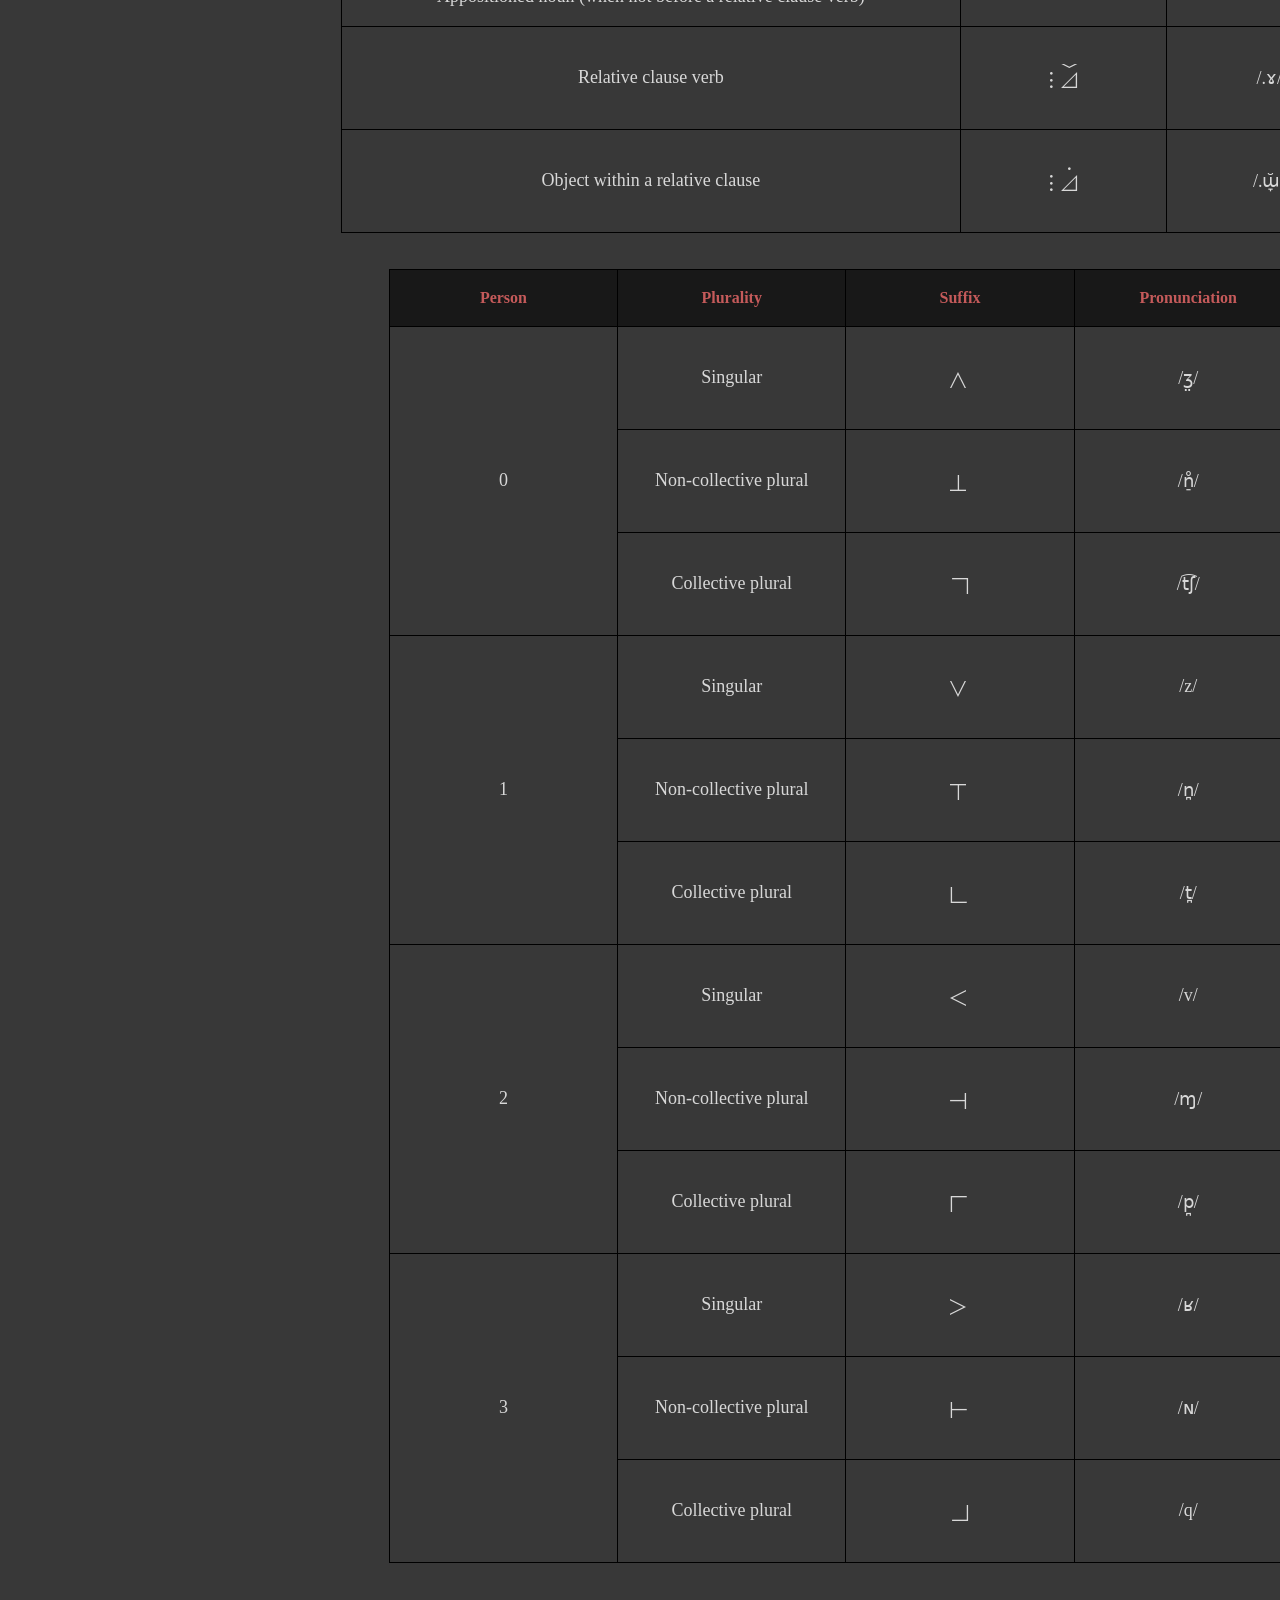
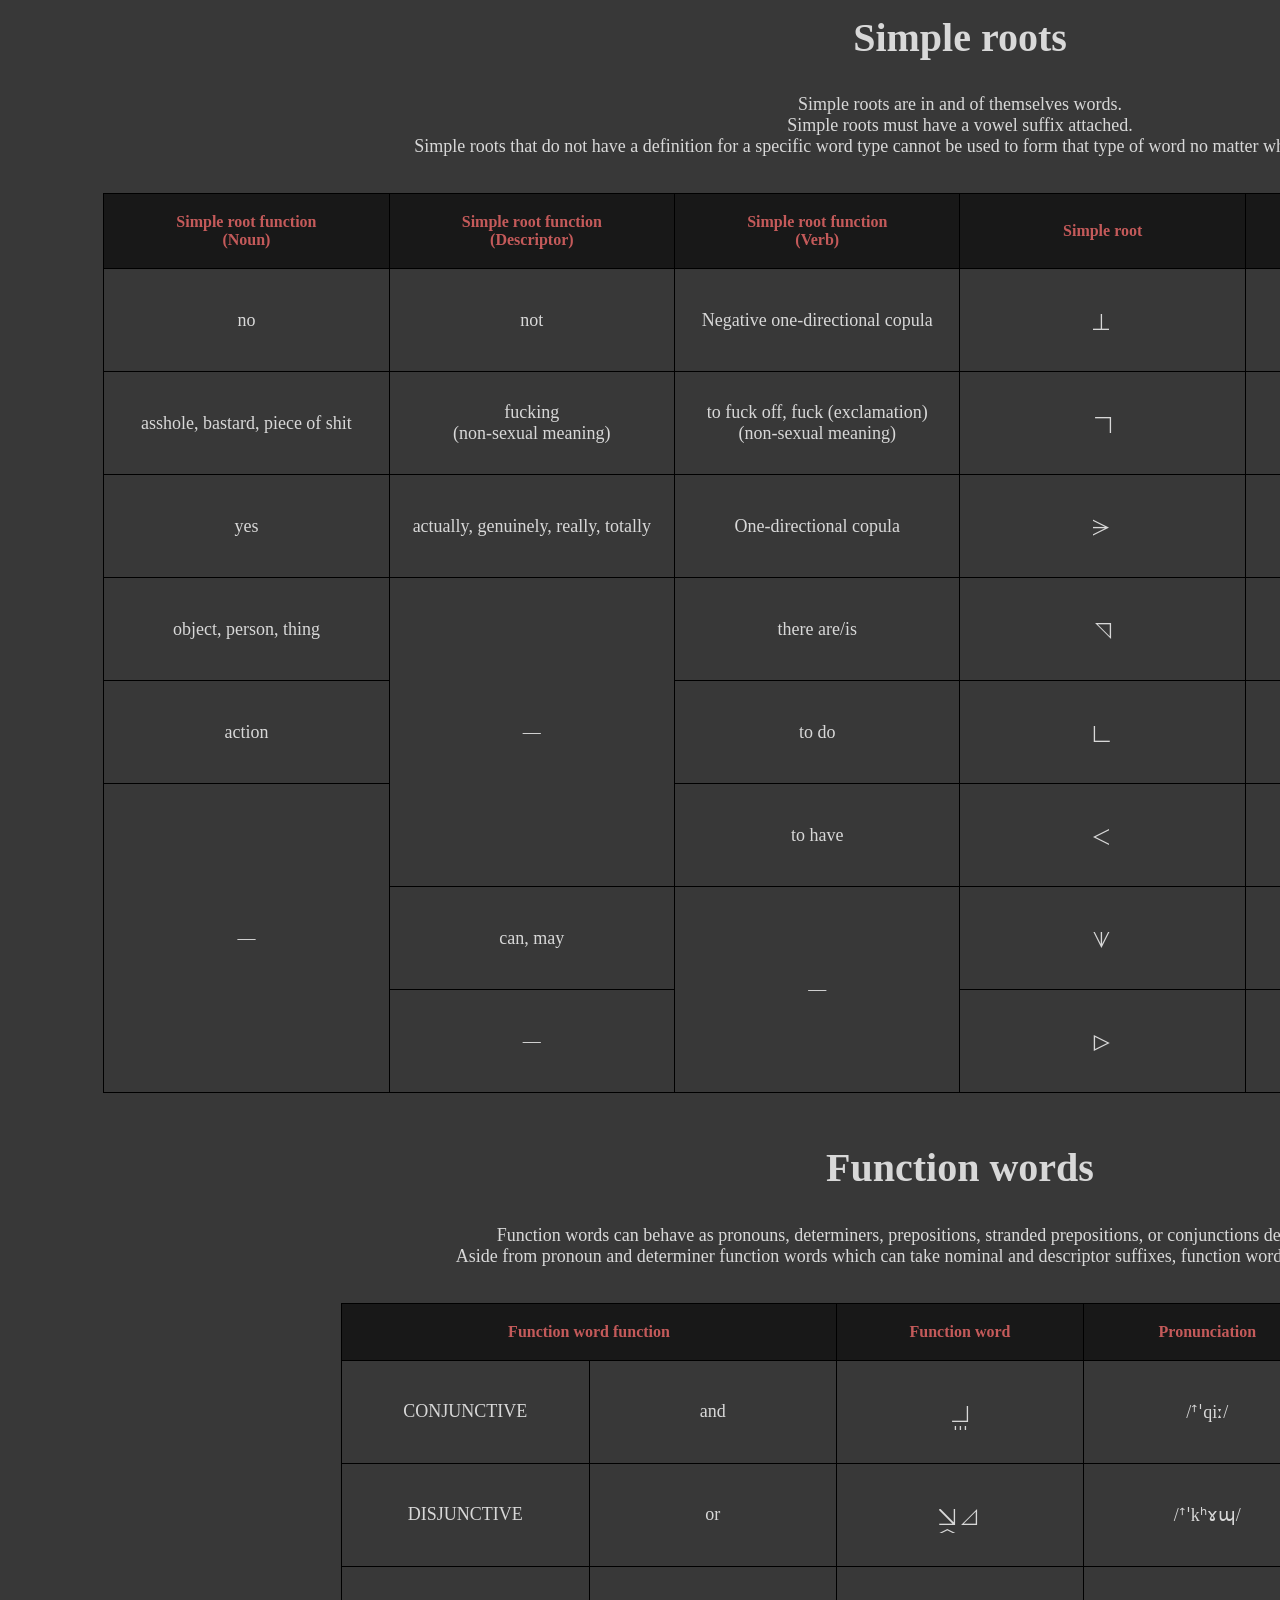
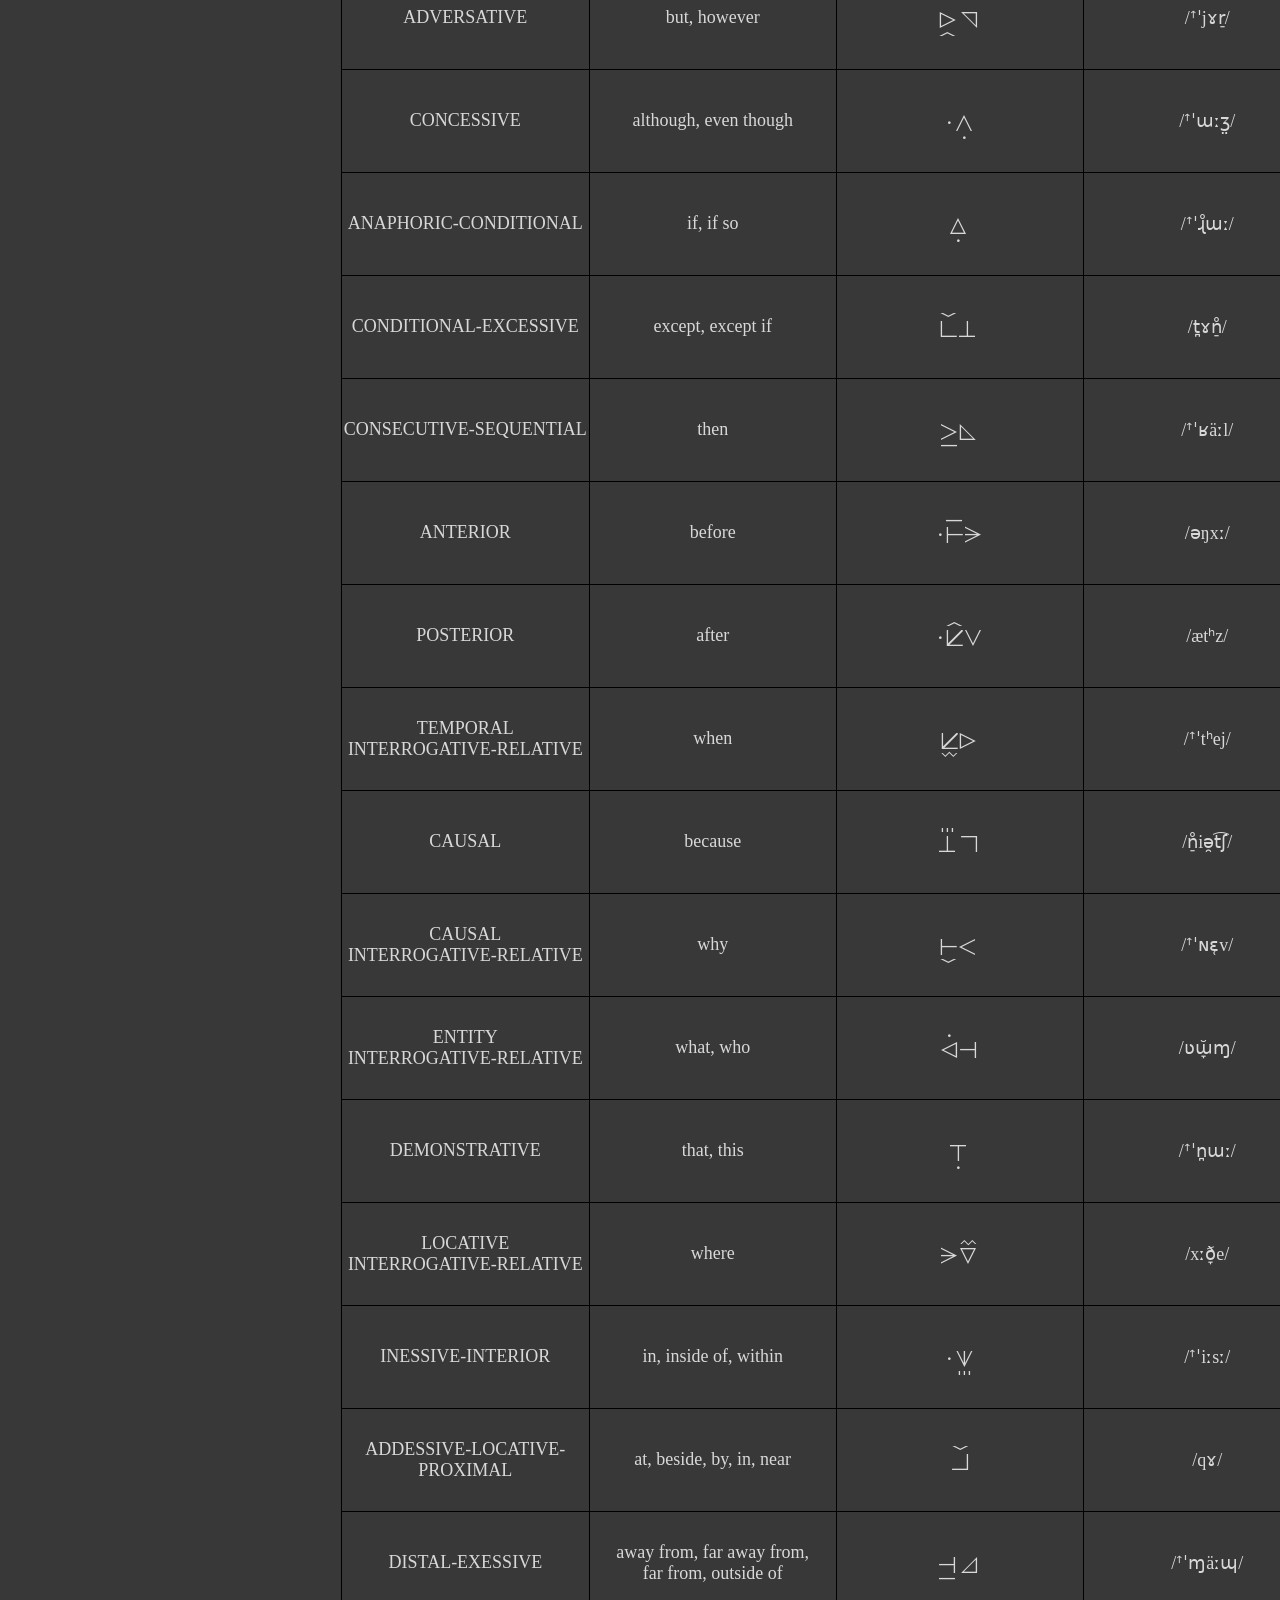
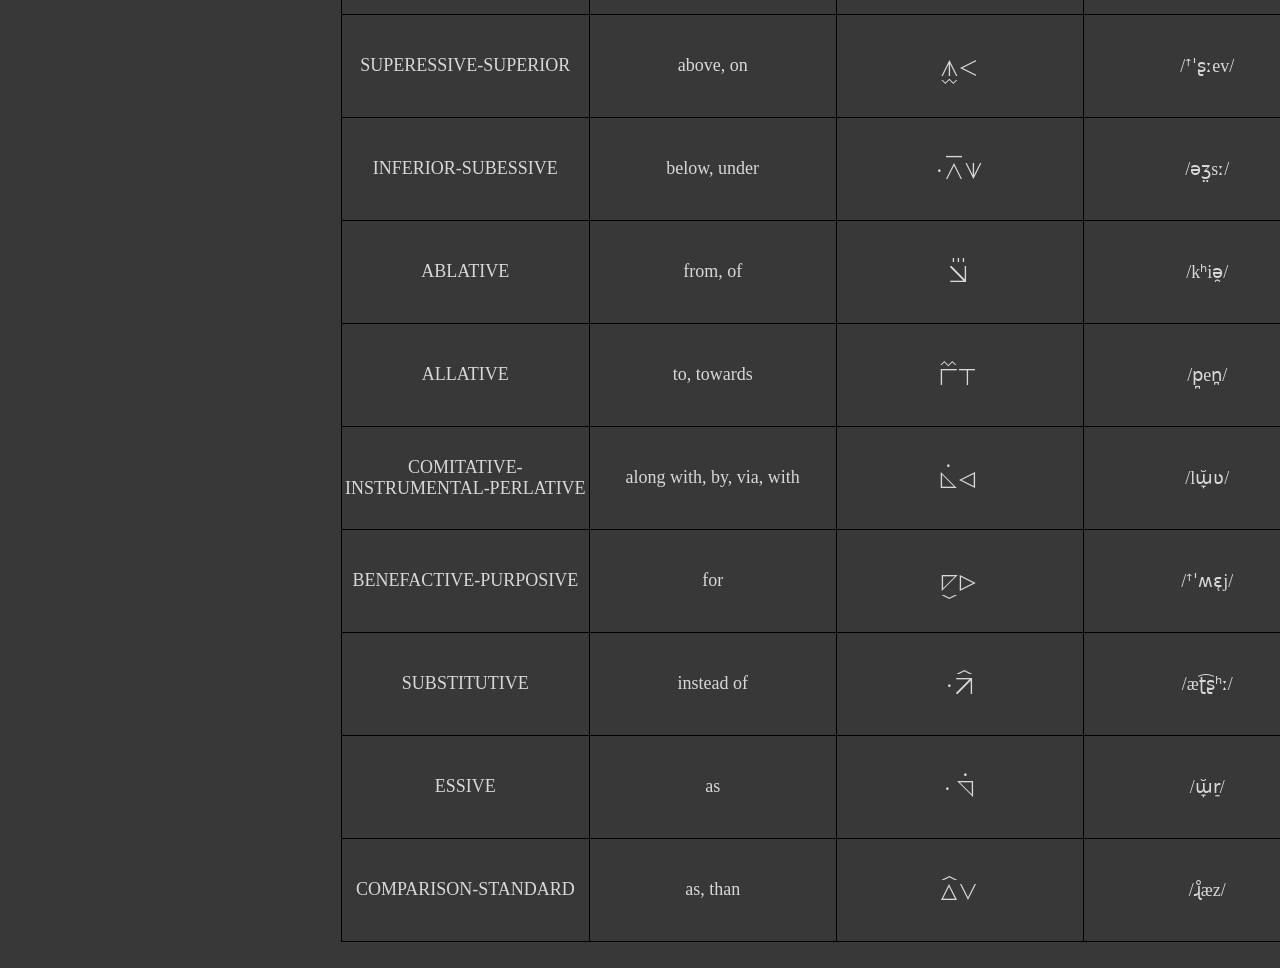
==== commit e6cac318: "typos" ====
--- a/structural/grammar.html
+++ b/structural/grammar.html
@@ -35,7 +35,7 @@
             A suffix that ends in an &lt;h&gt; has the &lt;h&gt; omitted in pronunciation and in romanization, though it does still remain in script.<br>
             A vowel suffix gains a &lt;gh&gt; before the vowel when being attached to an open syllable.<br>
             Consonant suffixes cannot be added to the descriptor suffix.<br>
-            Unless the preceding vowel suffix differentiates function by if a consonant suffix is attached, a consonant suffix either adds a pronomial possessive to a noun or adds a pronomial subject to a verb.
+            Unless the preceding vowel suffix differentiates function by if a consonant suffix is attached, a consonant suffix either adds a pronominal possessive to a noun or adds a pronominal subject to a verb.
         </p>
         <br>
         <table class="vowel-suffix grid">
@@ -59,7 +59,7 @@
                 <td><p>ii</p></td>
             </tr>
             <tr>
-                <td><p>Noun w/ pronomial possessive attached<br>(when w/ consonant suffix and not attached to the y- simple root)</p></td>
+                <td><p>Noun w/ pronominal possessive attached<br>(when w/ consonant suffix and not attached to the y- simple root)</p></td>
                 <td rowspan="3"><p class="kxrh">;Ga</p></td>
                 <td rowspan="3"><p class="ipa">/.ə/</p></td>
                 <td rowspan="3"><p>a</p></td>
@@ -68,7 +68,7 @@
                 <td><p>Noun (when w/o consonant suffix and attached to any simple root except y-)</p></td>
             </tr>
             <tr>
-                <td><p>Pronomial object (when w/ consonant suffix and attached to the y- simple root)</p></td>
+                <td><p>pronominal object (when w/ consonant suffix and attached to the y- simple root)</p></td>
             </tr>
             <tr>
                 <td><p>Genitive noun</p></td>
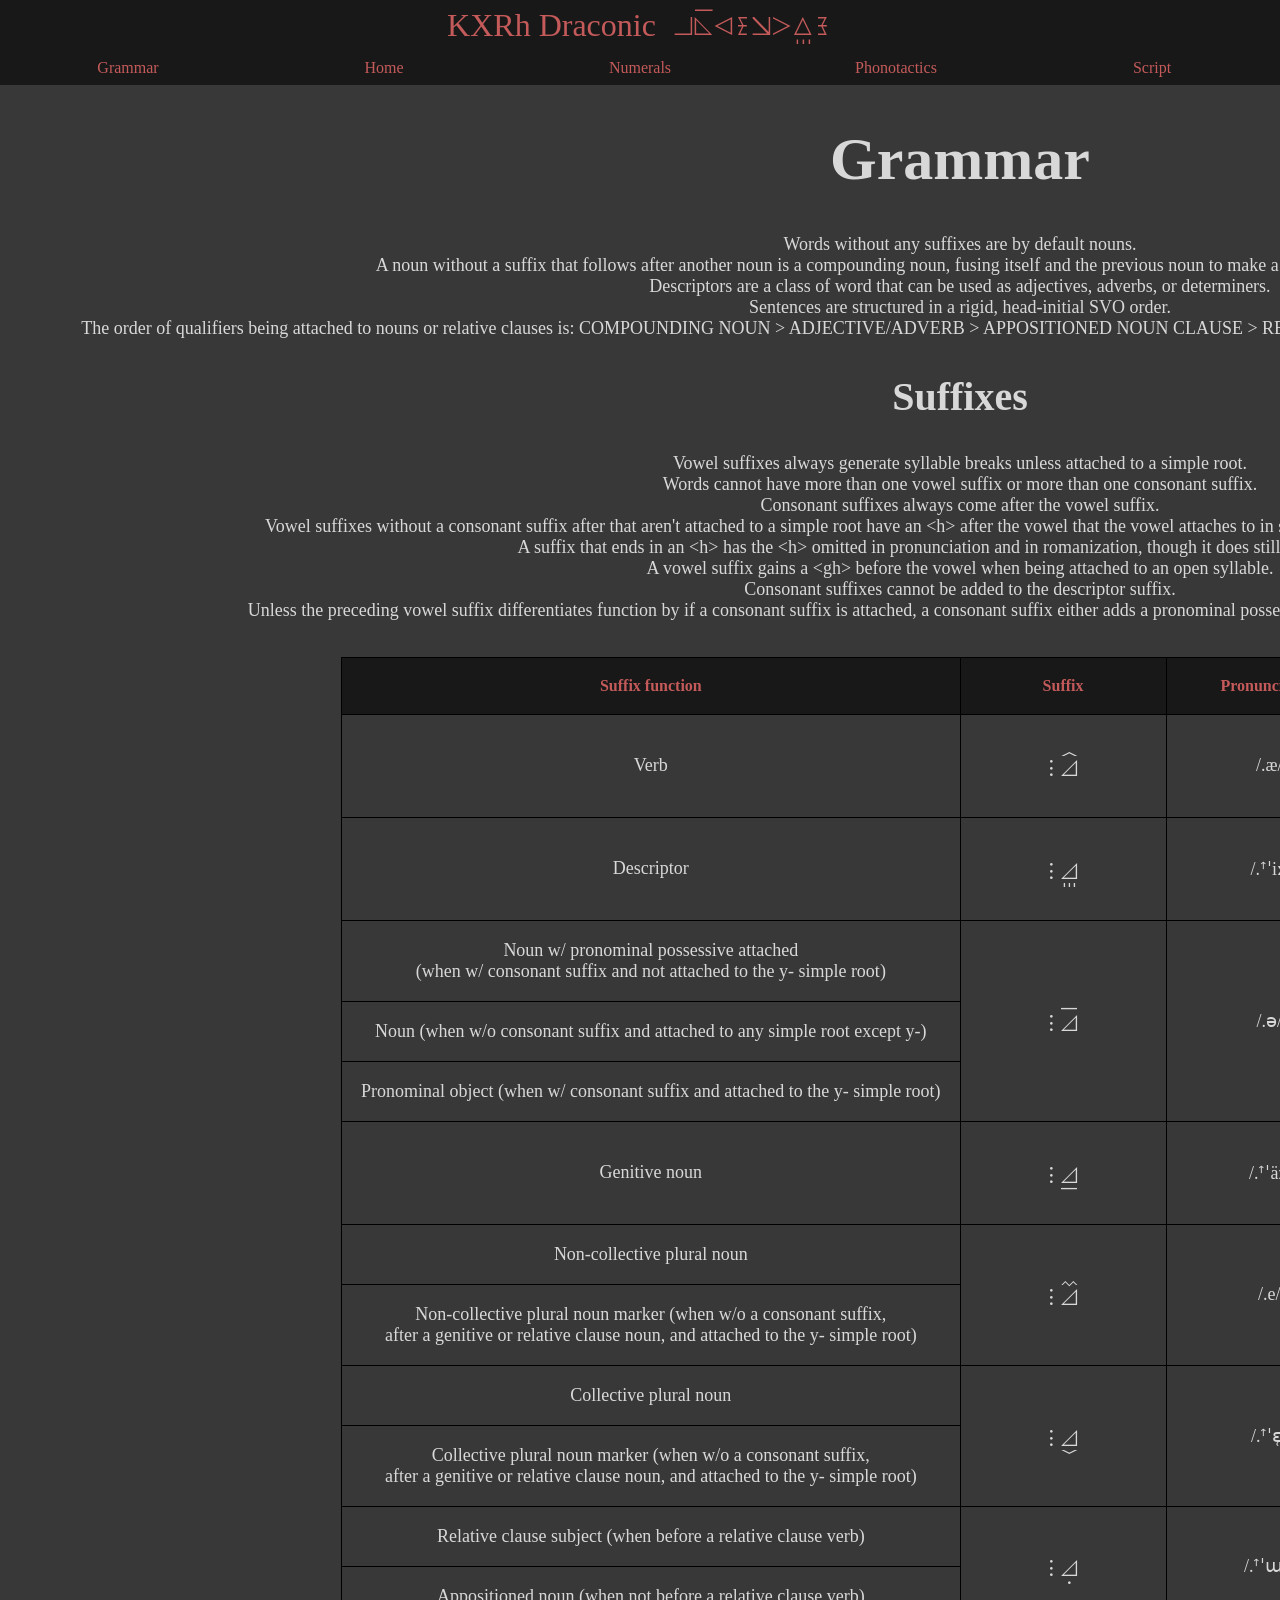
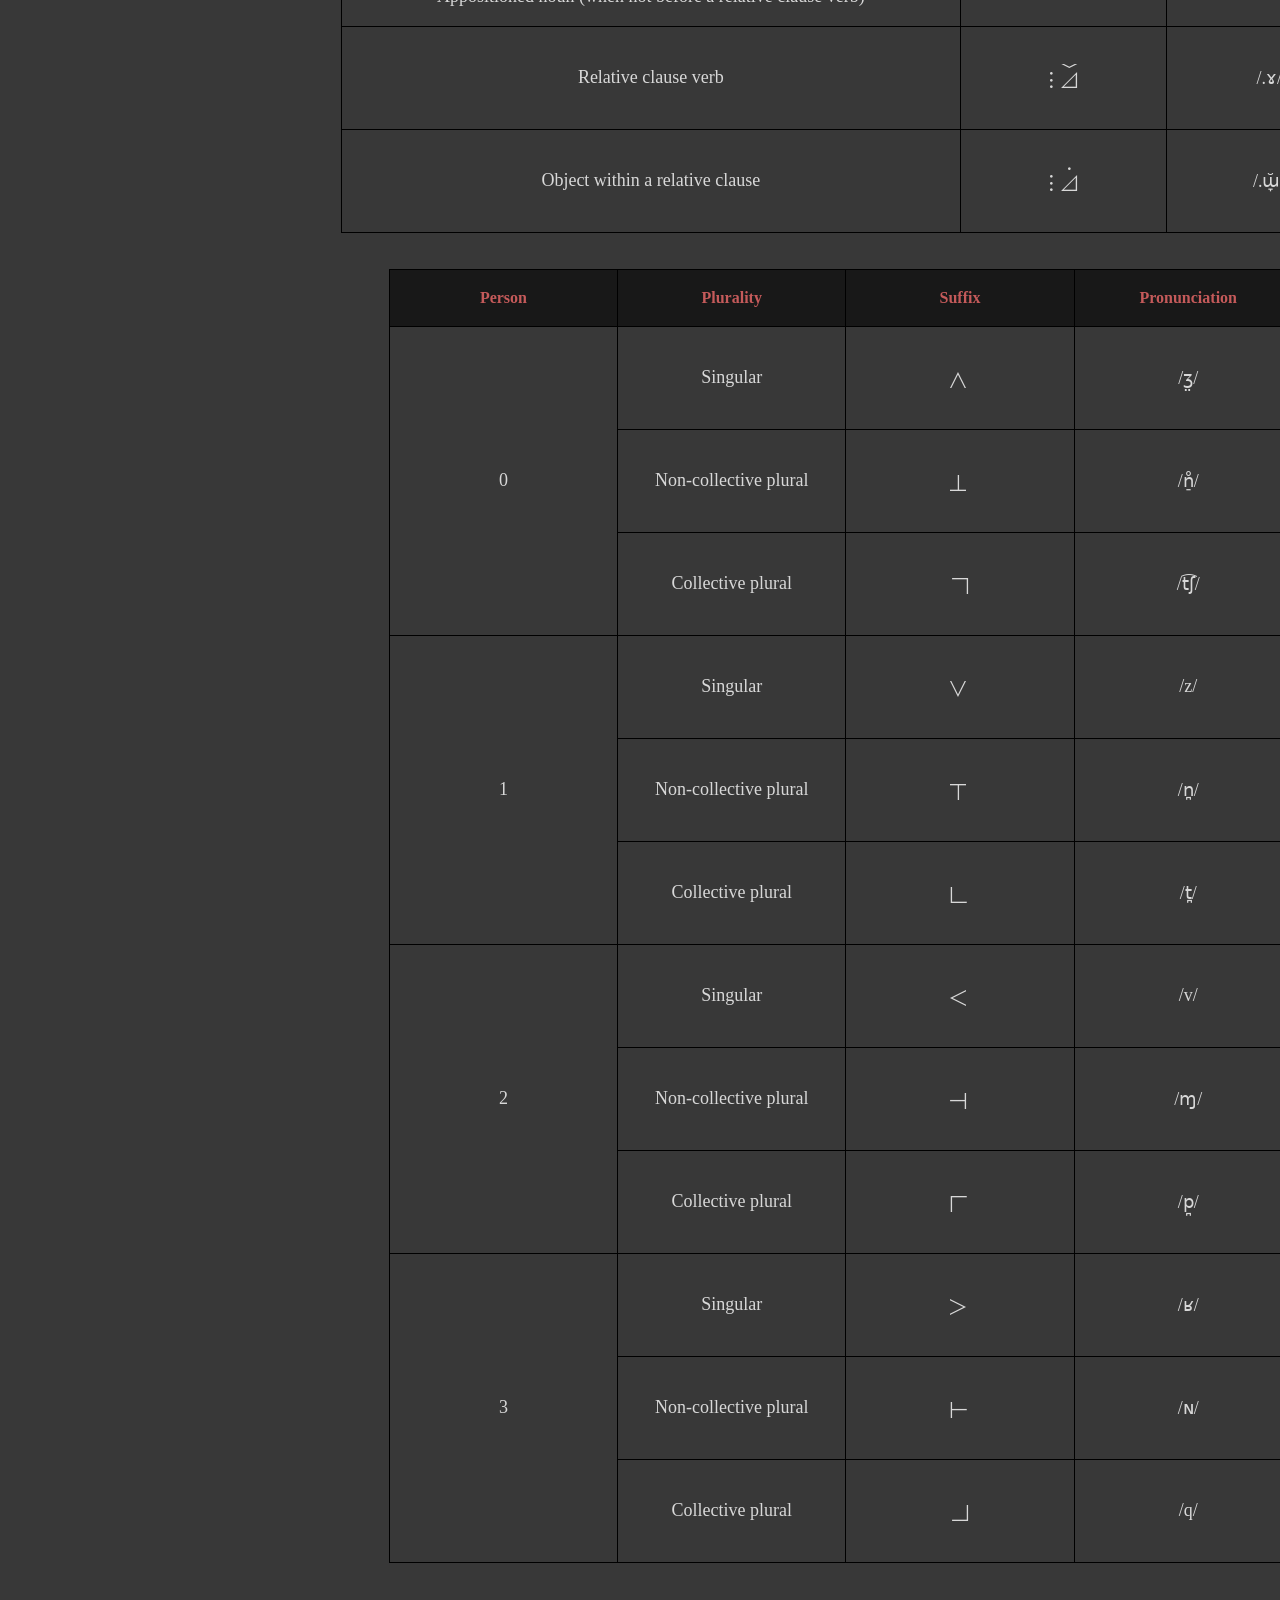
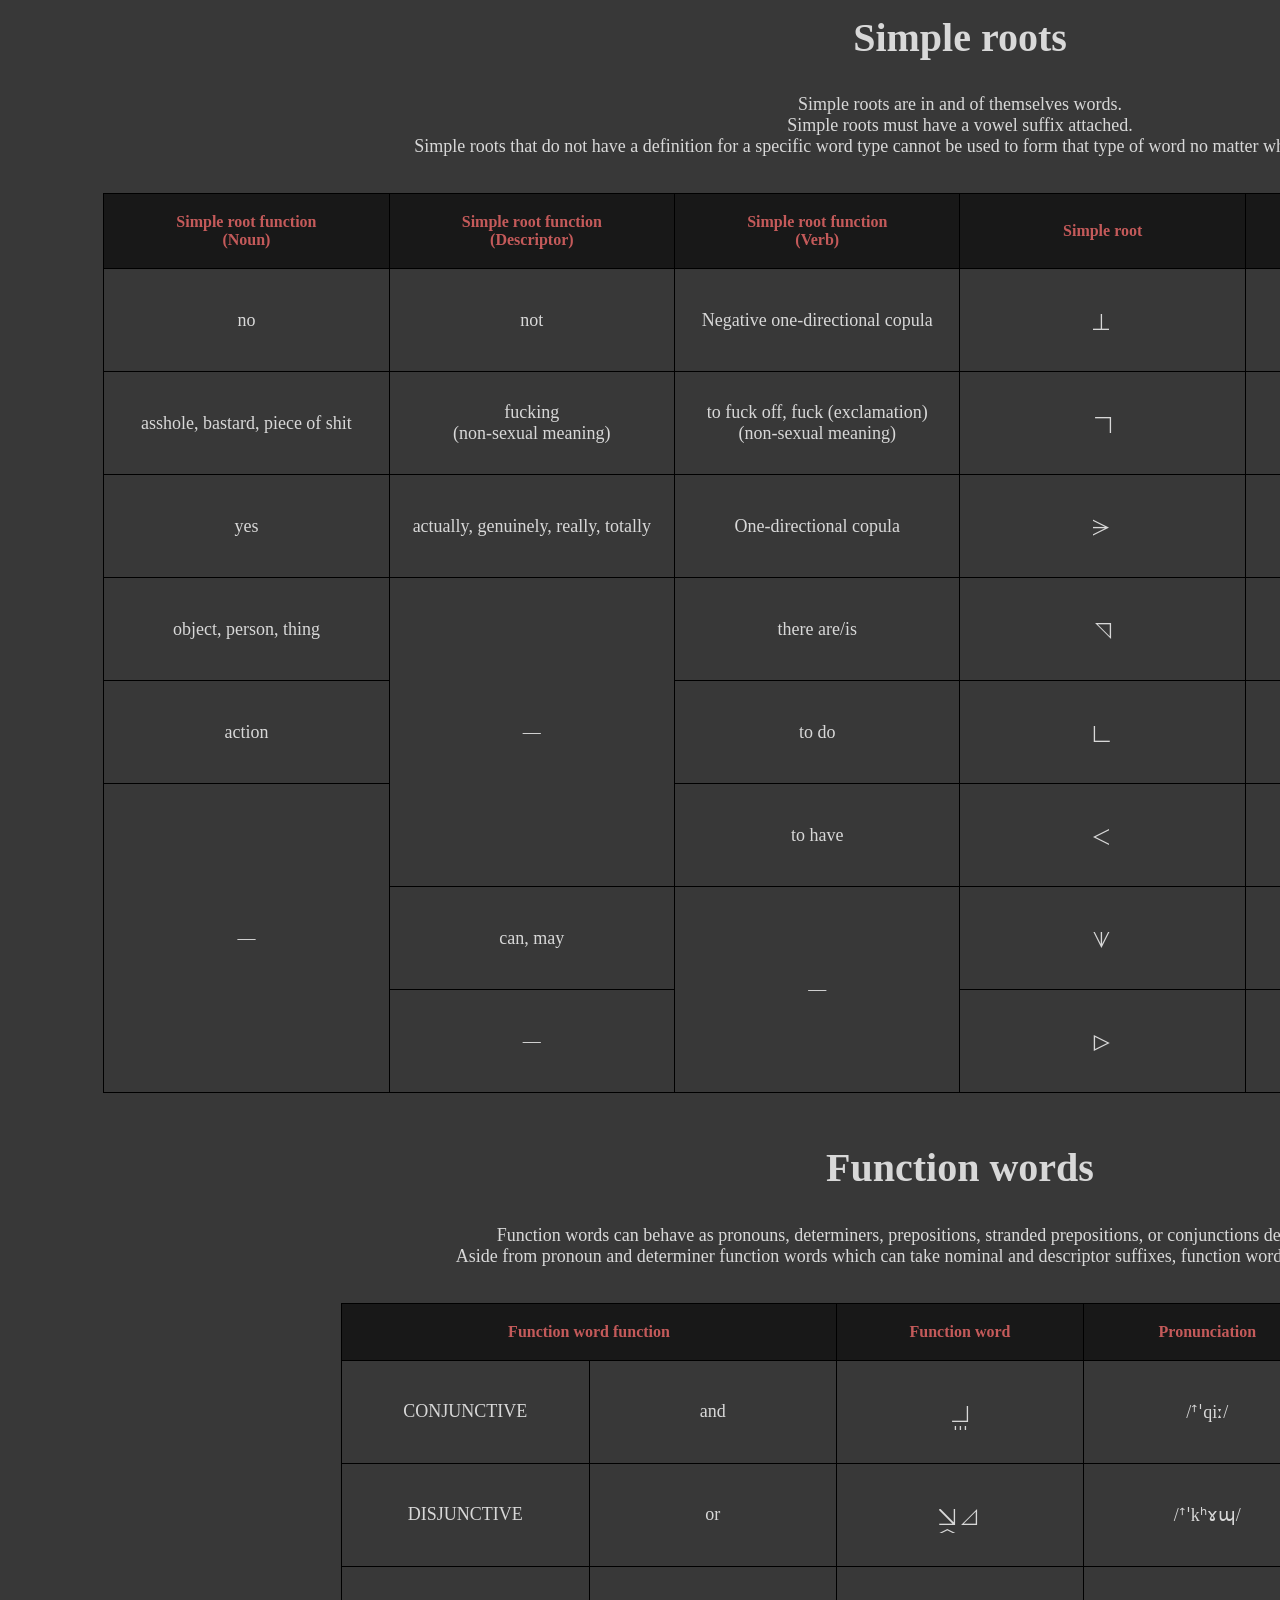
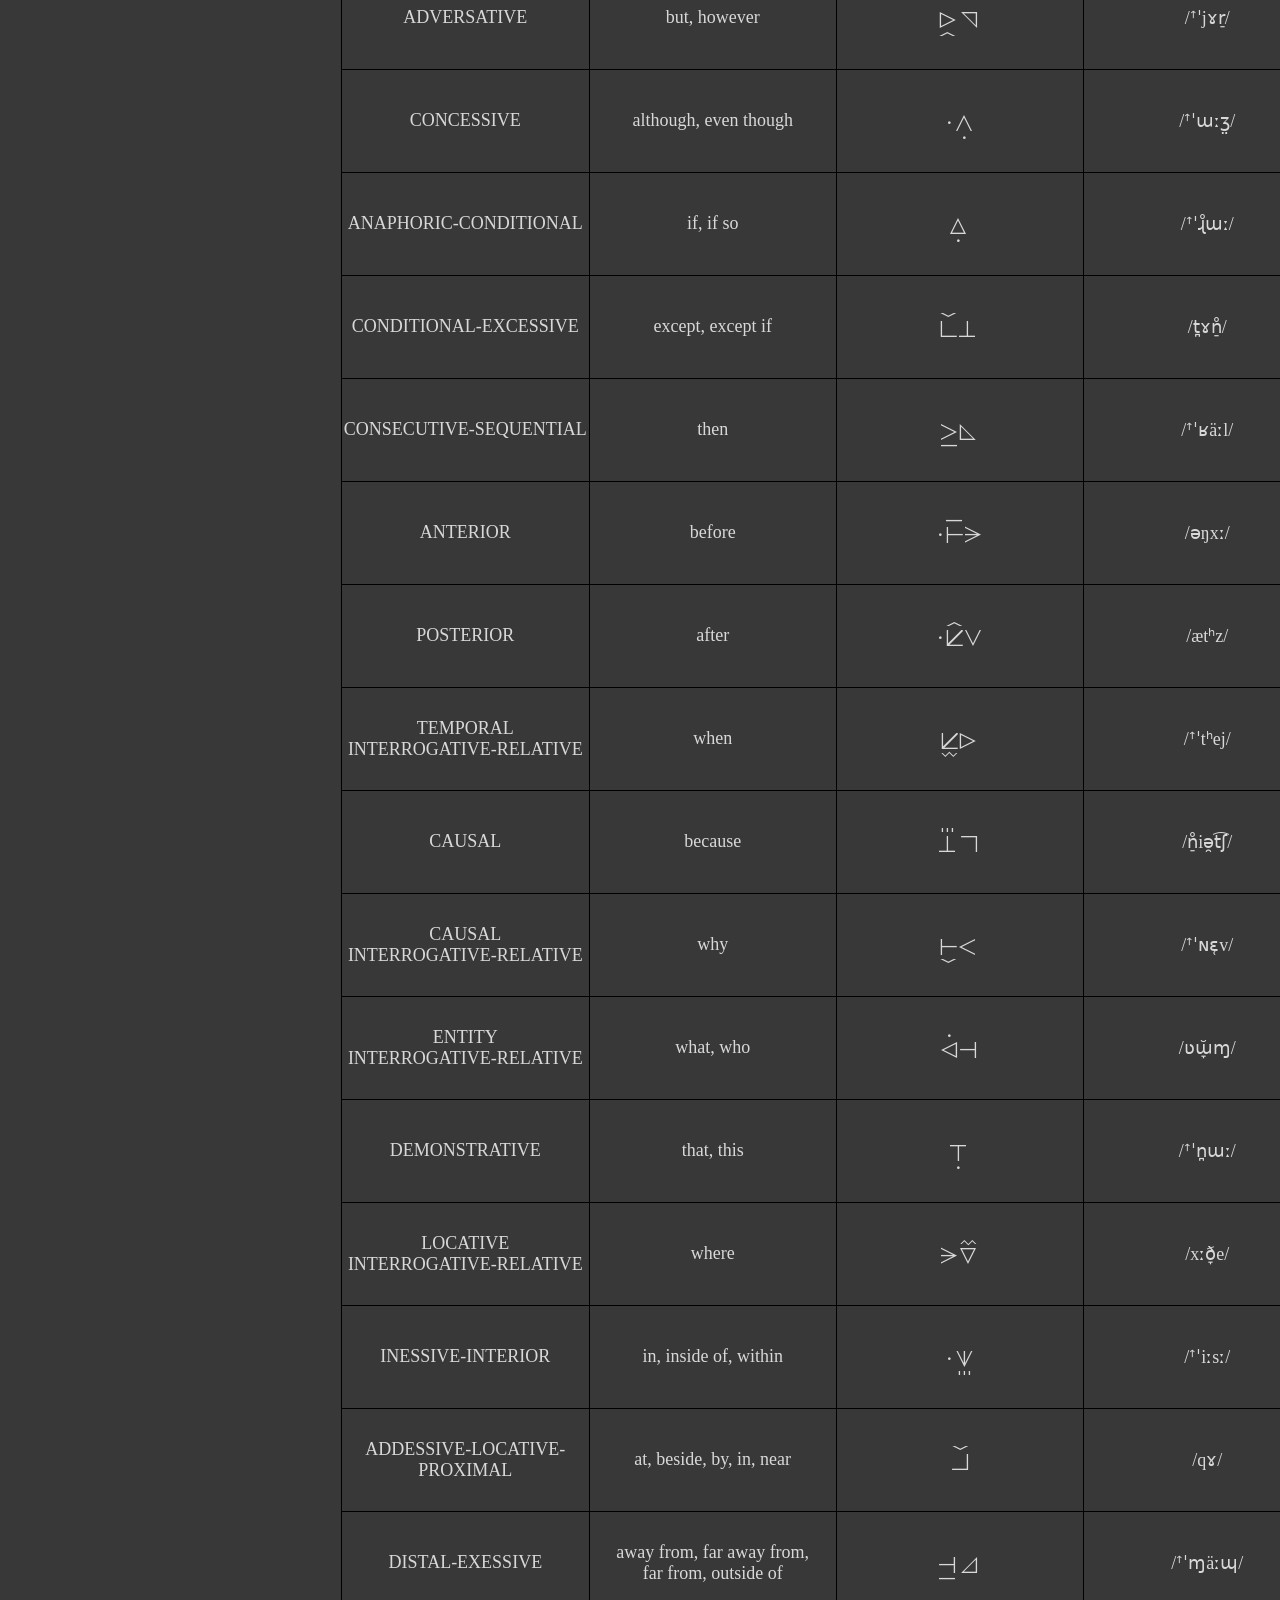
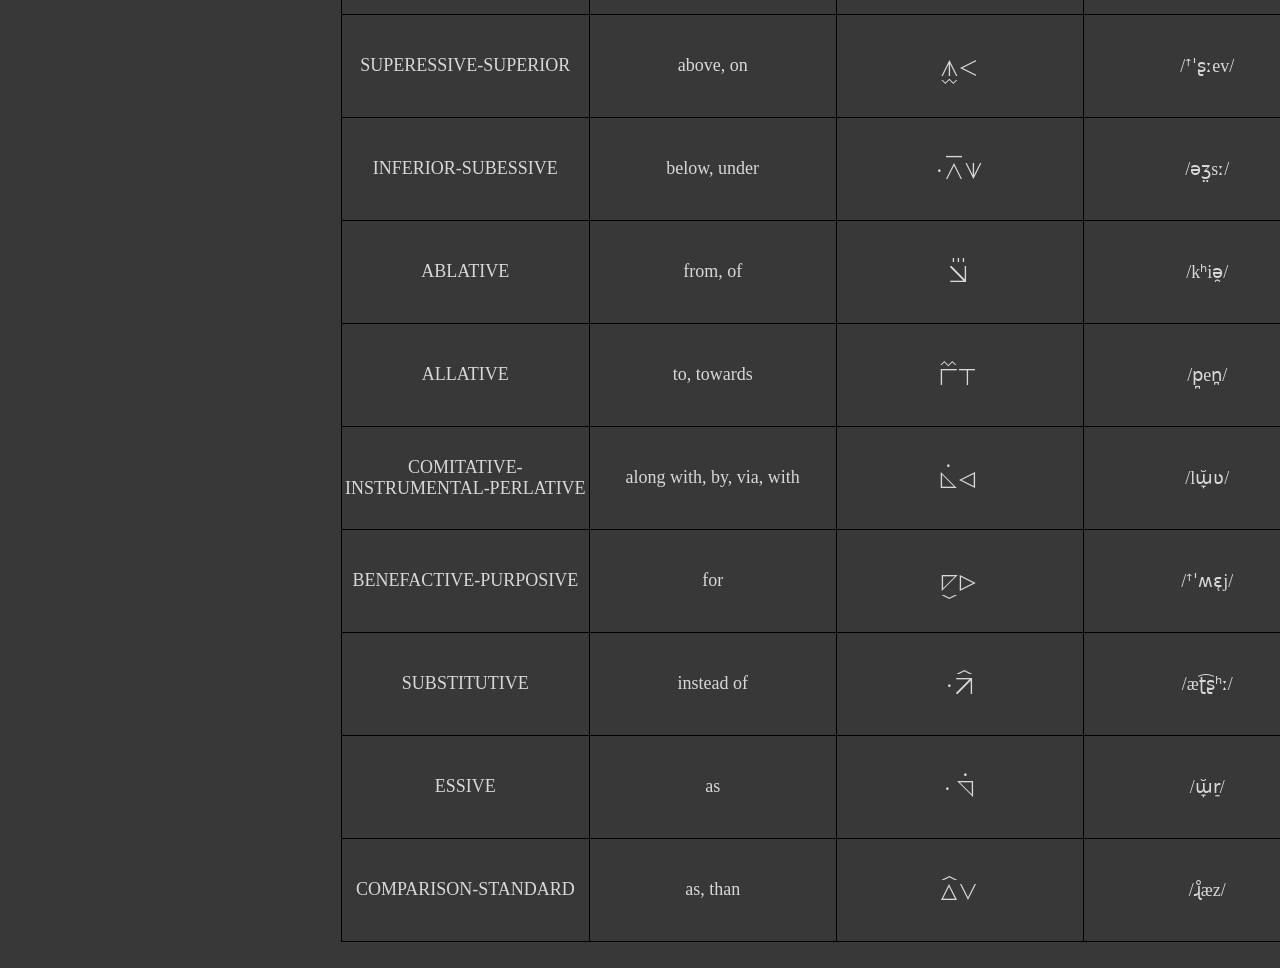
==== commit 4850b629: "fixed capitalization issue" ====
--- a/structural/grammar.html
+++ b/structural/grammar.html
@@ -68,7 +68,7 @@
                 <td><p>Noun (when w/o consonant suffix and attached to any simple root except y-)</p></td>
             </tr>
             <tr>
-                <td><p>pronominal object (when w/ consonant suffix and attached to the y- simple root)</p></td>
+                <td><p>Pronominal object (when w/ consonant suffix and attached to the y- simple root)</p></td>
             </tr>
             <tr>
                 <td><p>Genitive noun</p></td>
